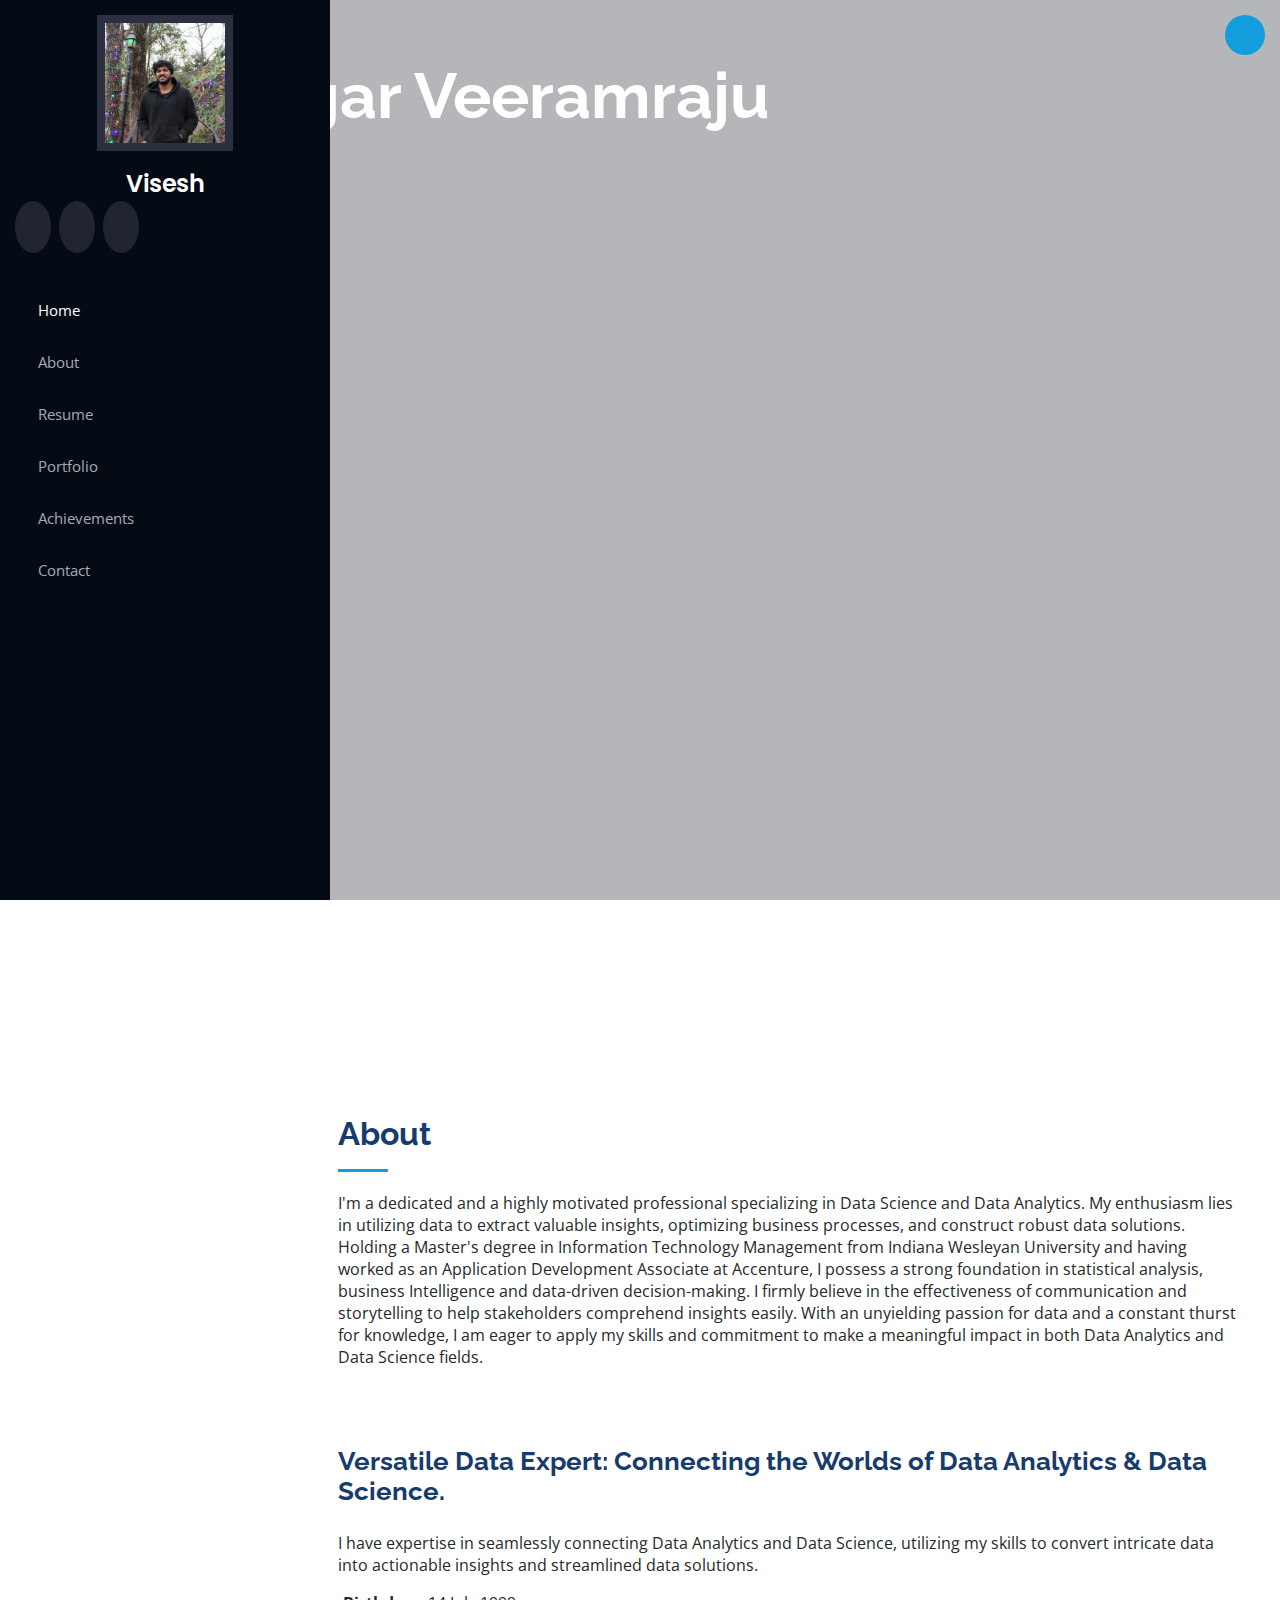
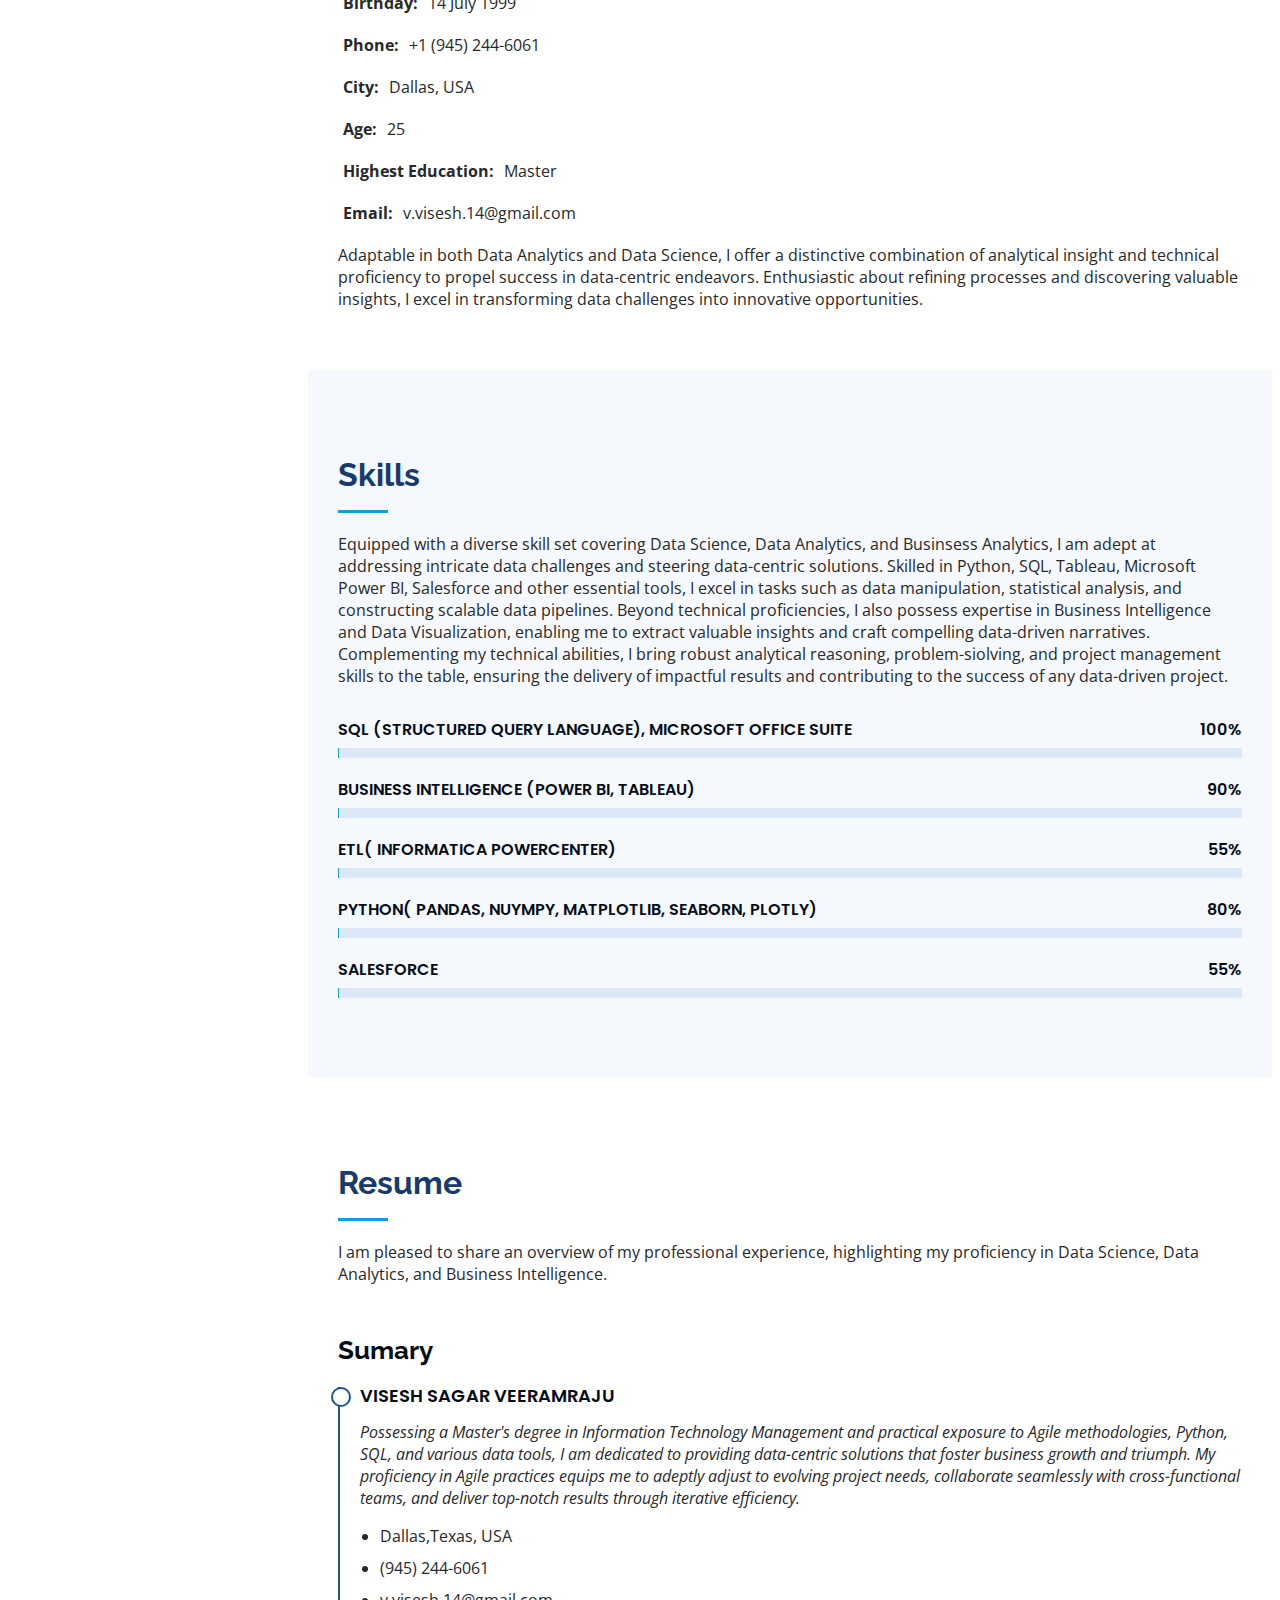
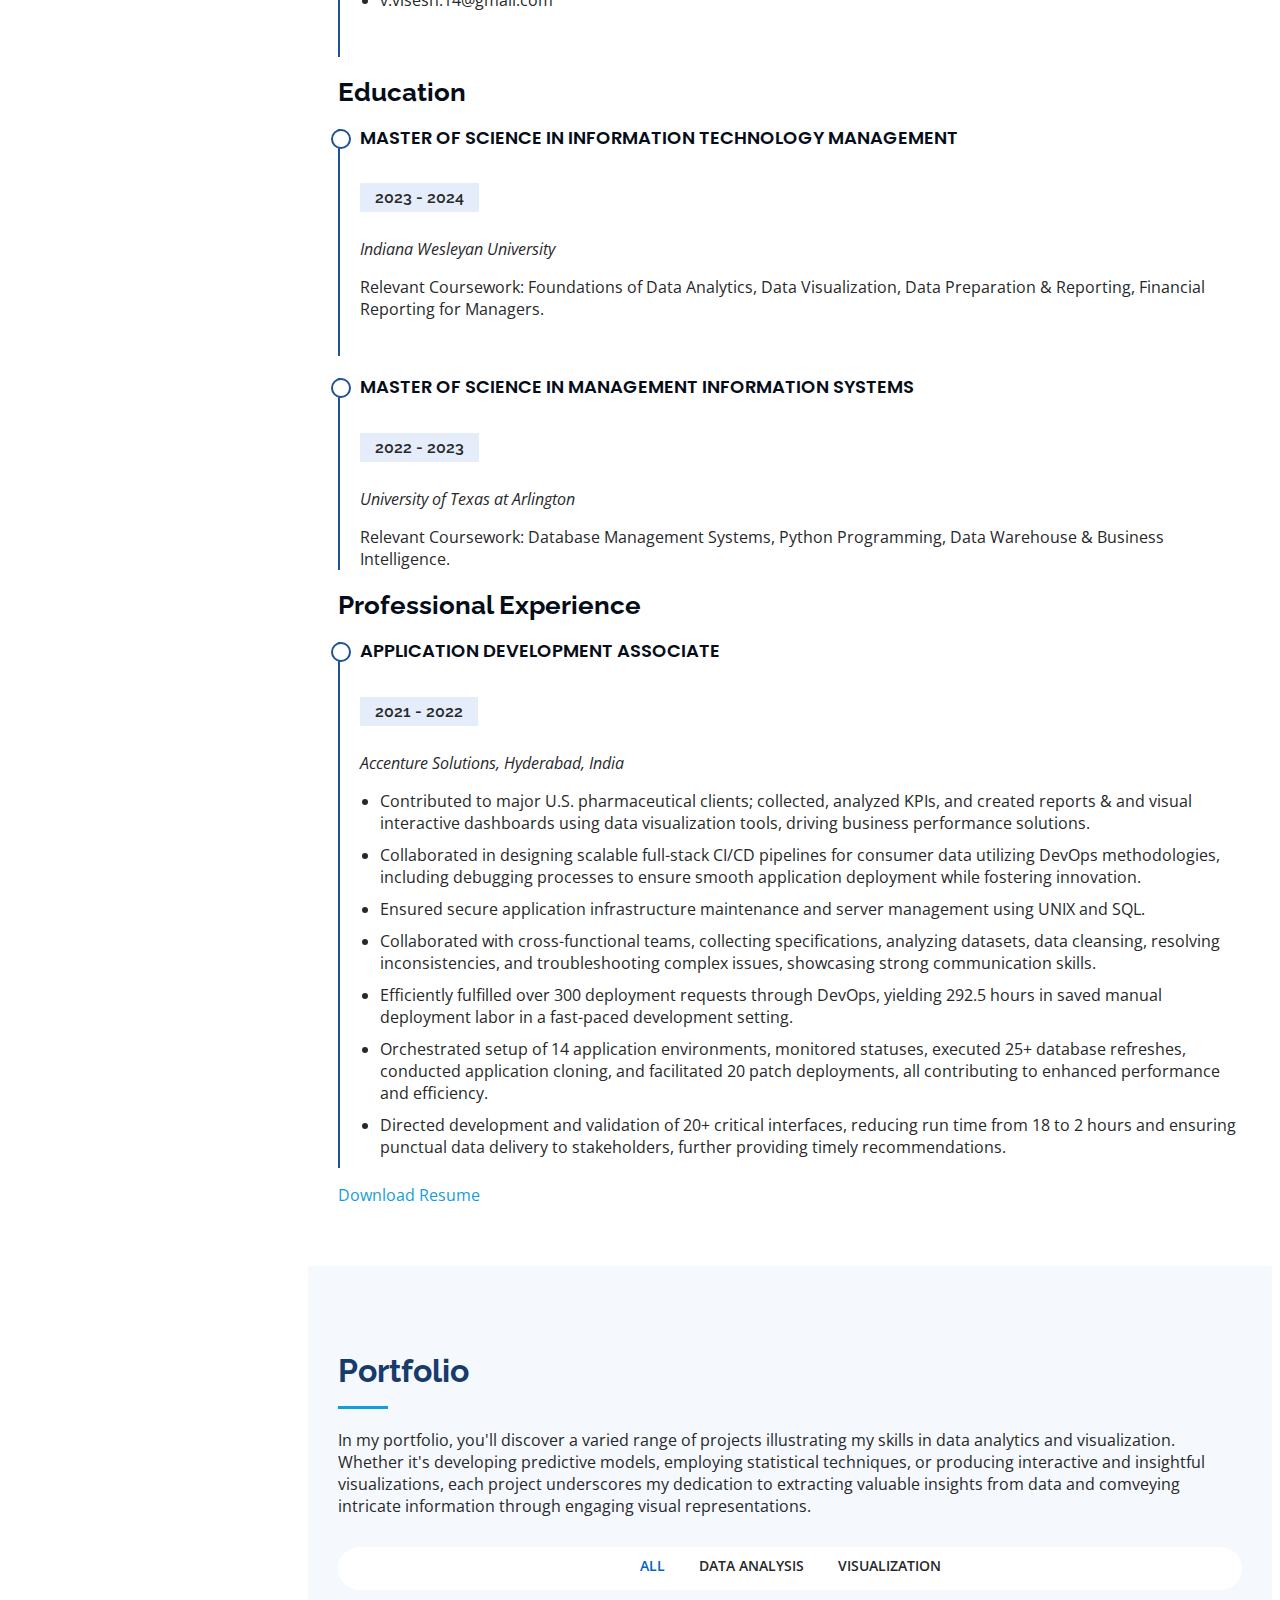
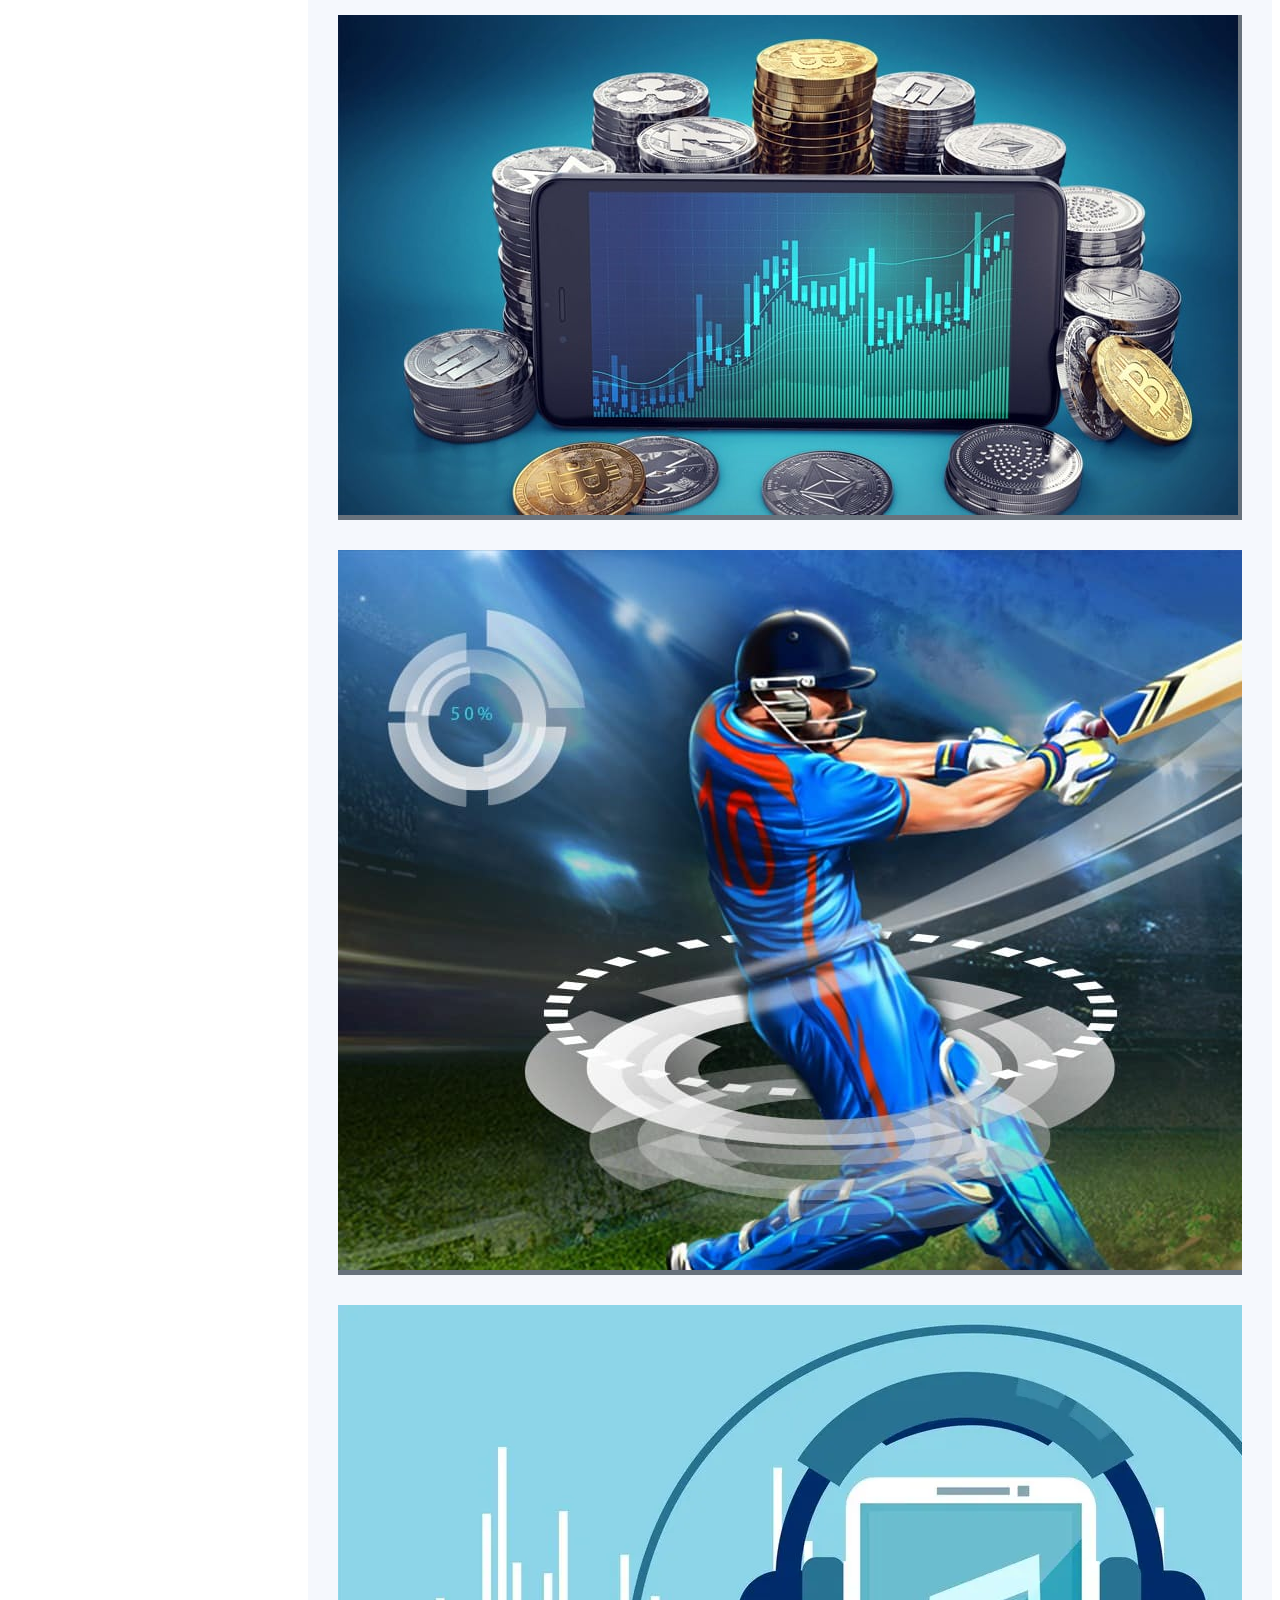
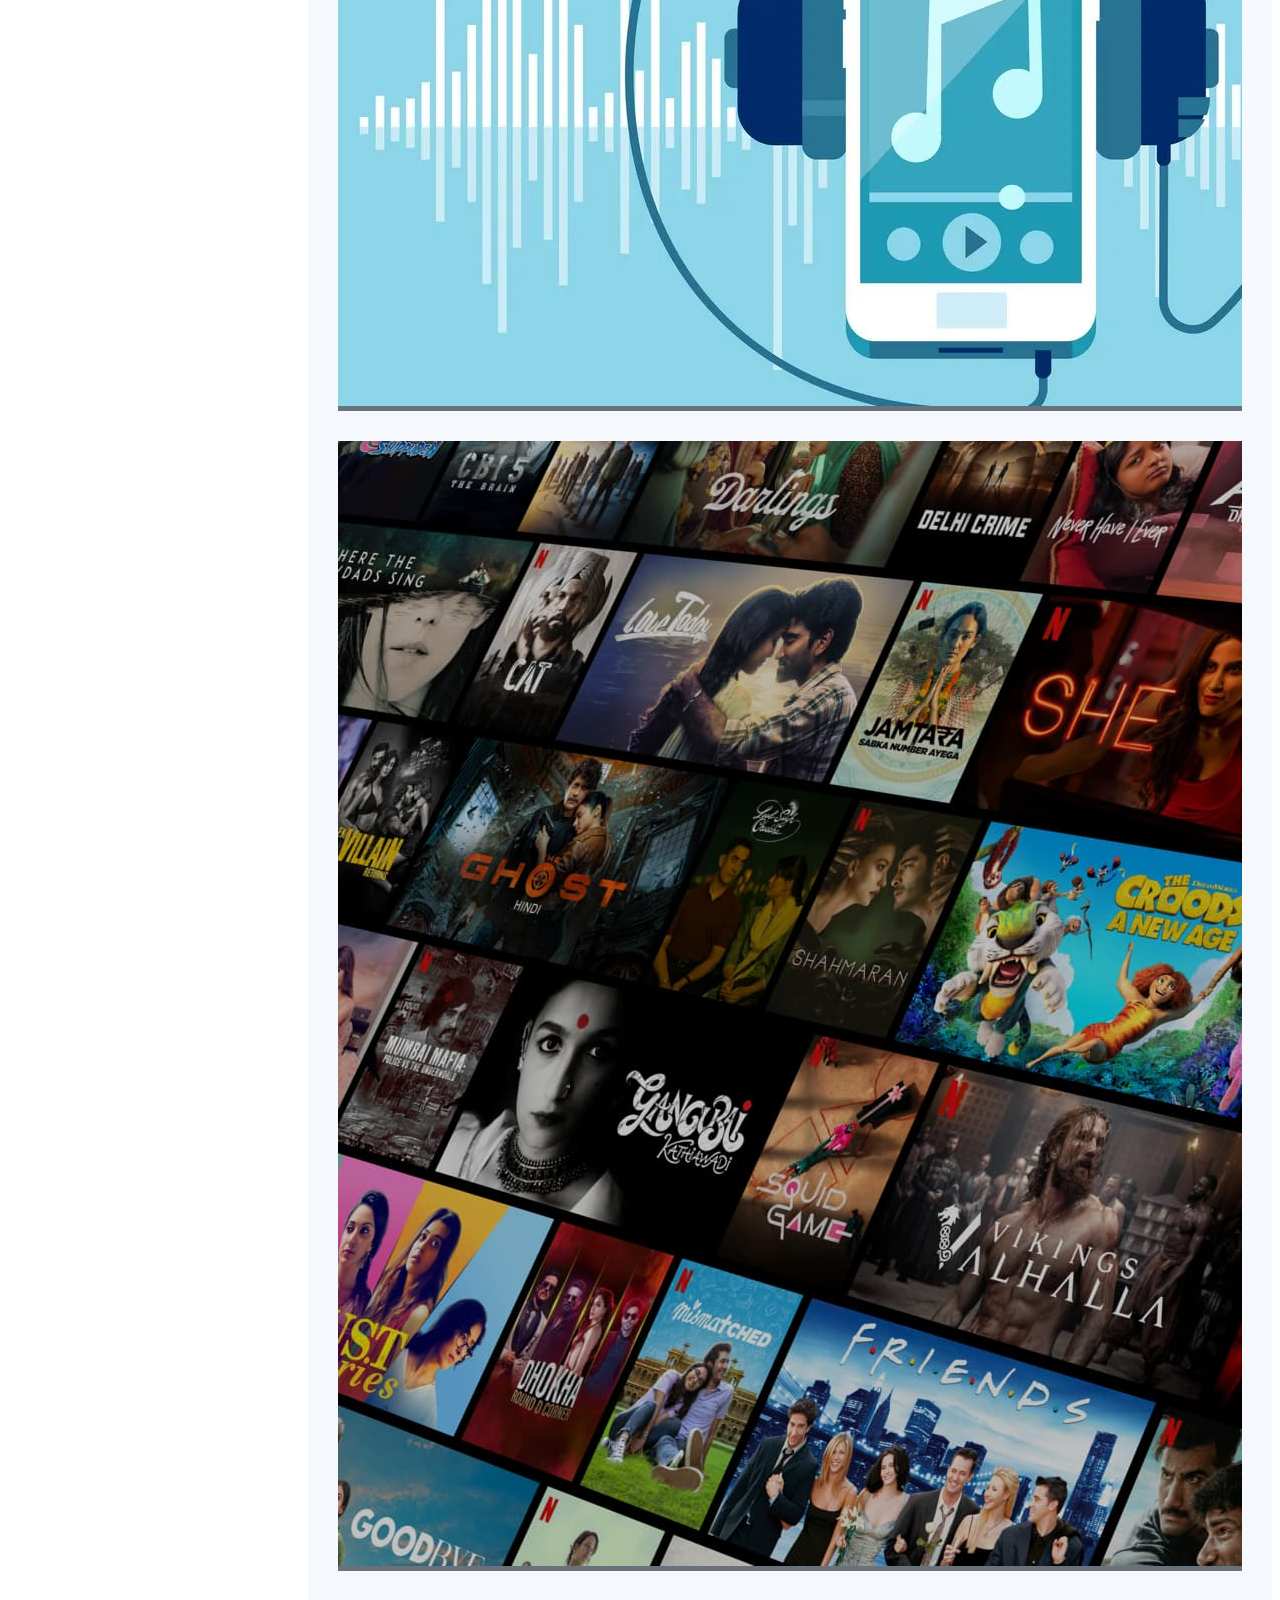
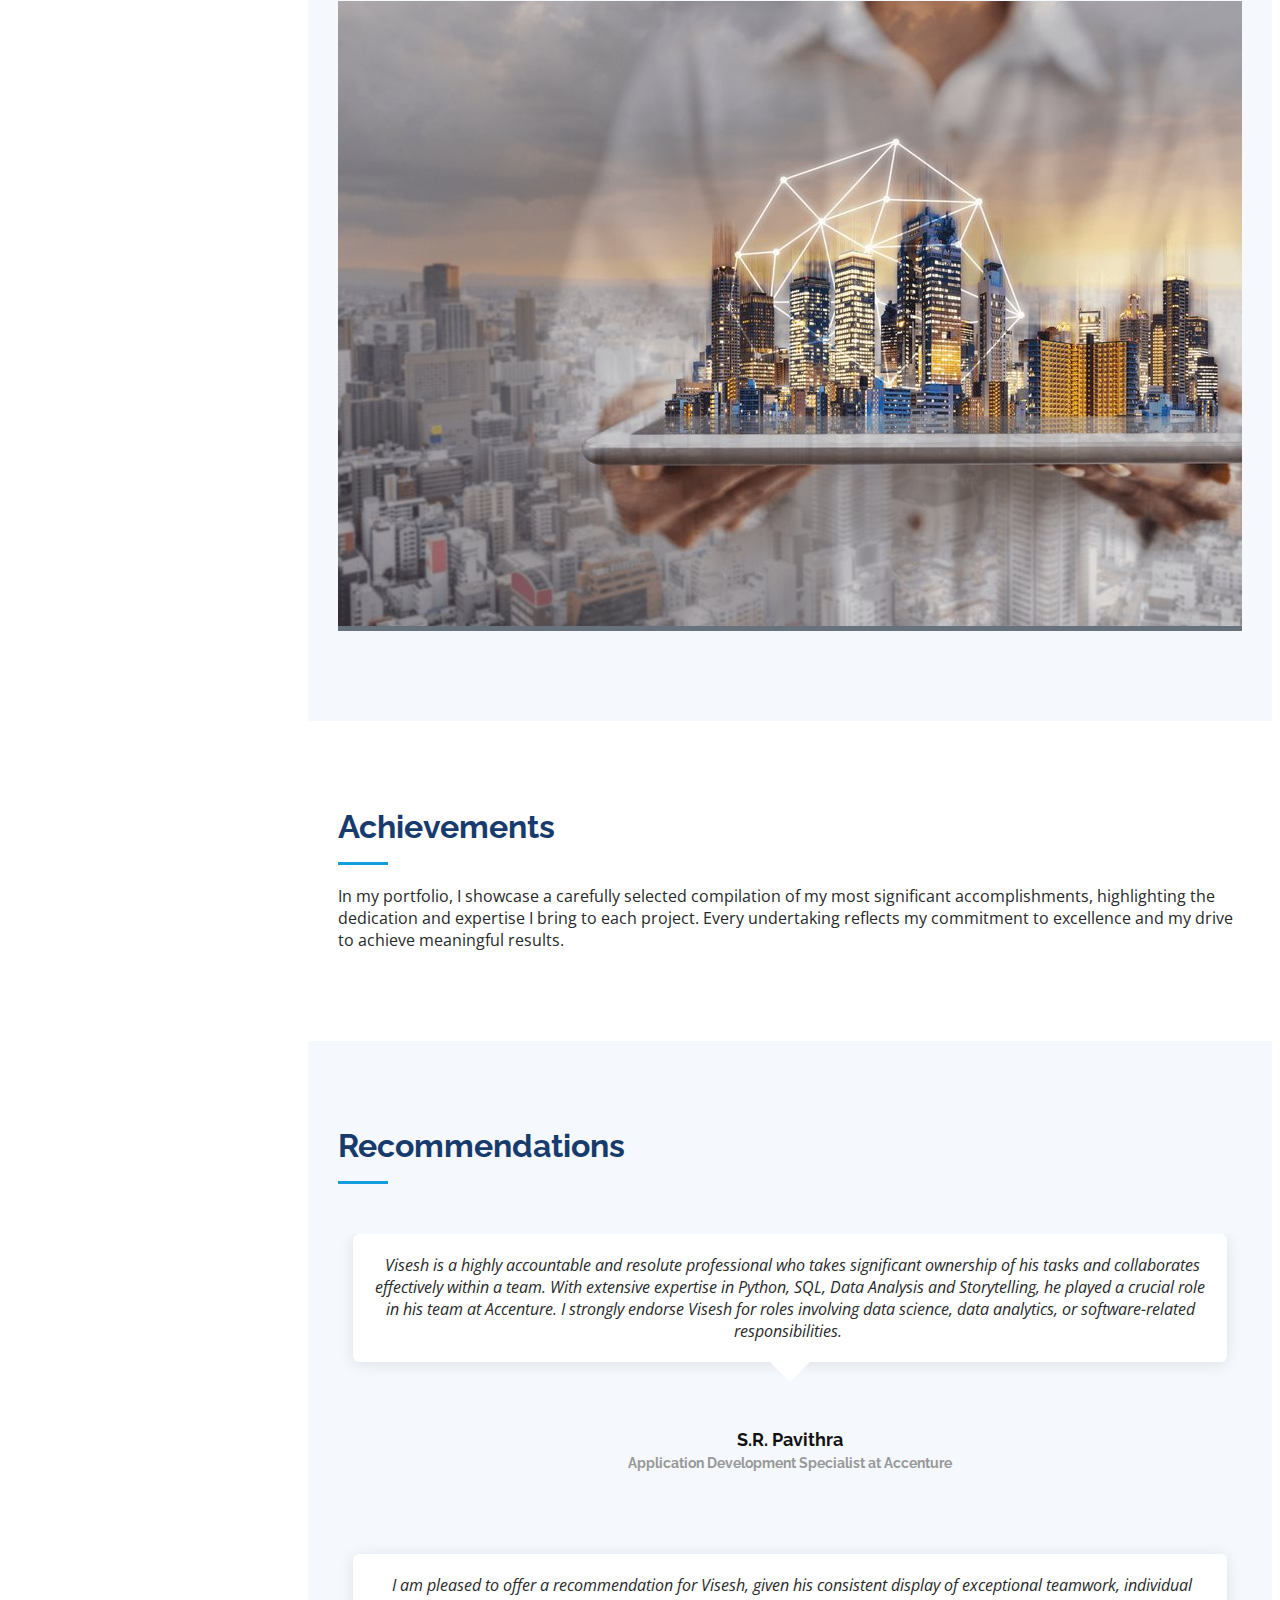
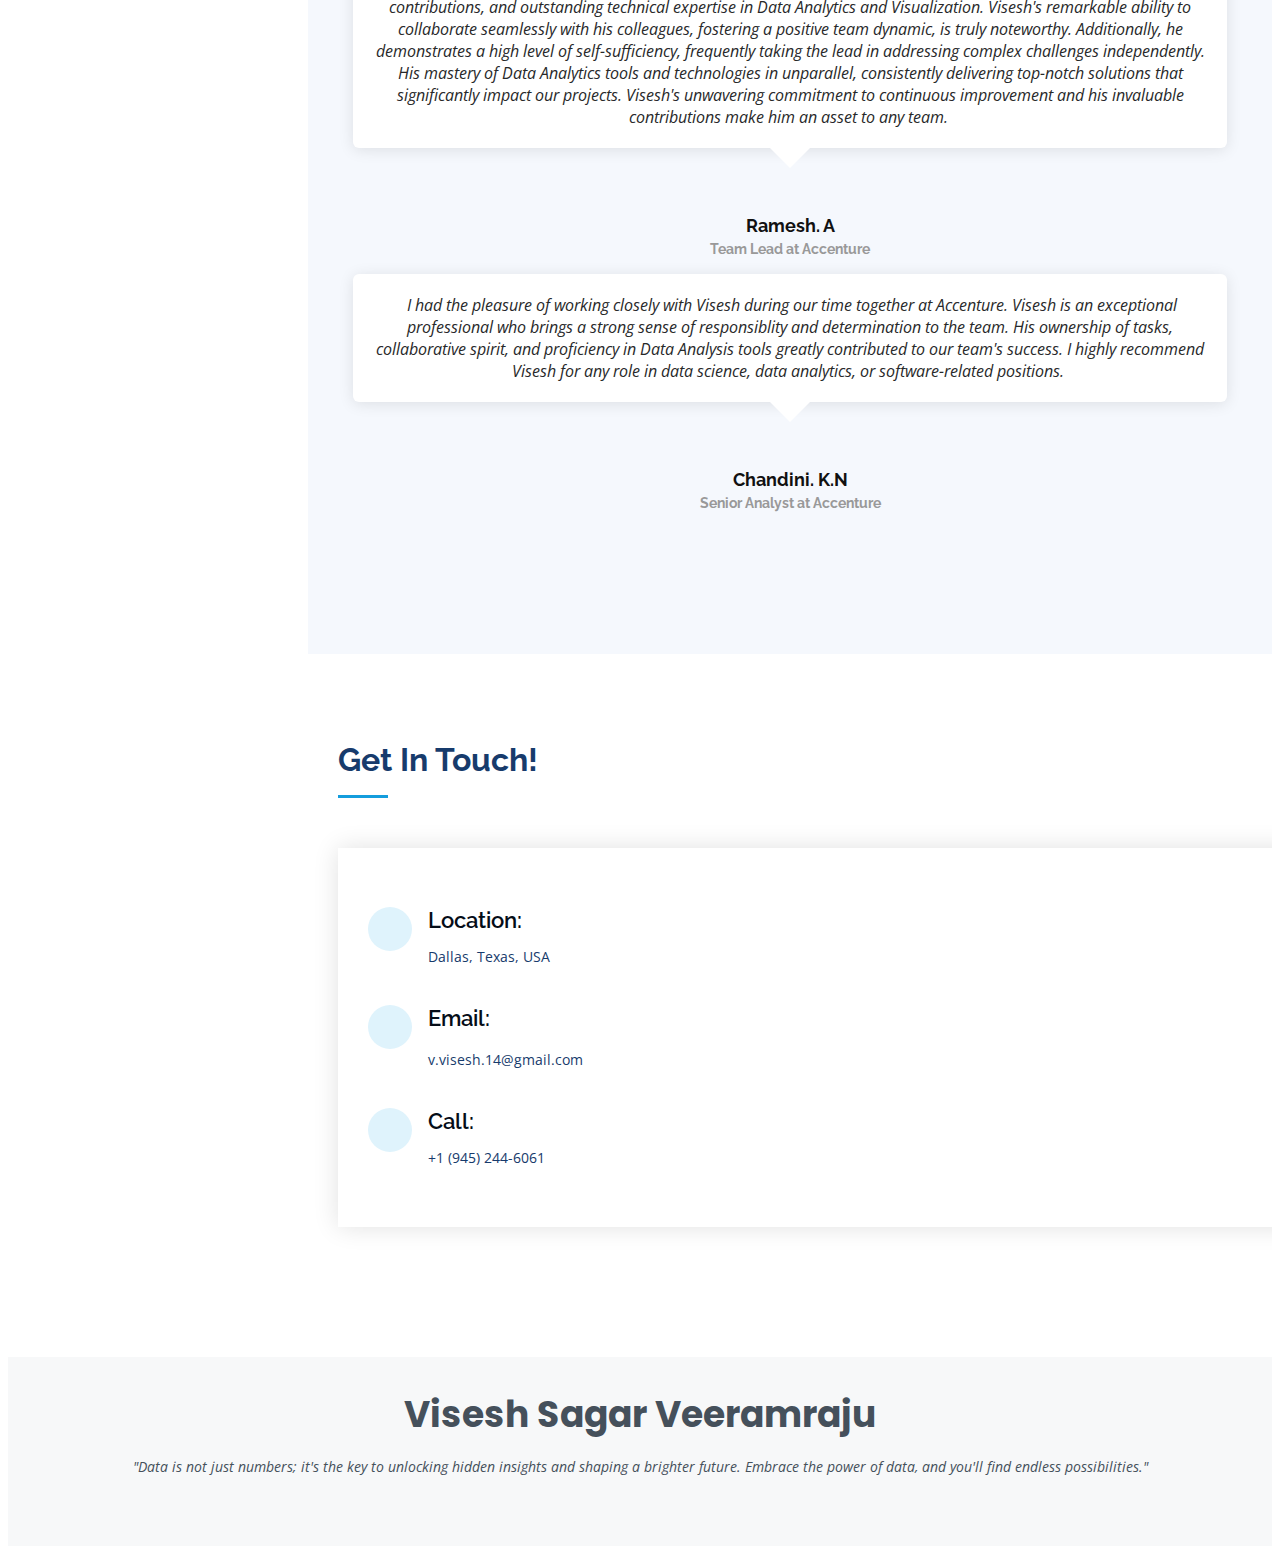
==== index.html @ 0913056d "Add files via upload" ====
<!DOCTYPE html>
<html lang="en">

<head>
  <meta charset="utf-8">
  <meta content="width=device-width, initial-scale=1.0" name="viewport">

  <title>Visesh's Portfolio</title>
  <meta content="" name="description">
  <meta content="" name="keywords">

  <!-- Favicons -->
  <link href="assets/img/favicon.png" rel="icon">
  <link href="assets/img/apple-touch-icon.png" rel="apple-touch-icon">

  <!-- Google Fonts -->
  <link href="https://fonts.googleapis.com/css?family=Open+Sans:300,300i,400,400i,600,600i,700,700i|Raleway:300,300i,400,400i,500,500i,600,600i,700,700i|Poppins:300,300i,400,400i,500,500i,600,600i,700,700i" rel="stylesheet">

  <!-- Vendor CSS Files -->
  <link href="assets/vendor/aos/aos.css" rel="stylesheet">
  <link href="assets/vendor/bootstrap/css/bootstrap.min.css" rel="stylesheet">
  <link href="assets/vendor/bootstrap-icons/bootstrap-icons.css" rel="stylesheet">
  <link href="assets/vendor/boxicons/css/boxicons.min.css" rel="stylesheet">
  <link href="assets/vendor/glightbox/css/glightbox.min.css" rel="stylesheet">
  <link href="assets/vendor/swiper/swiper-bundle.min.css" rel="stylesheet">

  <!-- Template Main CSS File -->
  <link href="assets/css/style.css" rel="stylesheet">

  <!-- =======================================================
  * Template Name: iPortfolio
  * Updated: Jan 09 2024 with Bootstrap v5.3.2
  * Template URL: https://bootstrapmade.com/iportfolio-bootstrap-portfolio-websites-template/
  * Author: BootstrapMade.com
  * License: https://bootstrapmade.com/license/
  ======================================================== -->
</head>

<body>

  <!-- ======= Mobile nav toggle button ======= -->
  <i class="bi bi-list mobile-nav-toggle d-xl-none"></i>

  <!-- ======= Header ======= -->
  <header id="header">
    <div class="d-flex flex-column">

      <div class="profile">
        <img src="assets\img\image-600x600.jpg" alt="" class="img-fluid rounded-circle">
        <h1 class="text-light"><a href="index.html">Visesh</a></h1>
        <div class="social-links mt-3 text-center">
          <a href="https://www.linkedin.com/in/viseshsagar/" class="linkedin"><i class="bx bxl-linkedin"></i></a>
          <a href="https://github.com/ViseshSagar" class="github"><i class="bx bxl-github"></i></a>
          <a href="v.visesh.14@gmail.com" class="gmail"><i class="bx bxl-gmail"></i></a>
        </div>
      </div>

      <nav id="navbar" class="nav-menu navbar">
        <ul>
          <li><a href="#hero" class="nav-link scrollto active"><i class="bx bx-home"></i> <span>Home</span></a></li>
          <li><a href="#about" class="nav-link scrollto"><i class="bx bx-user"></i> <span>About</span></a></li>
          <li><a href="#resume" class="nav-link scrollto"><i class="bx bx-file-blank"></i> <span>Resume</span></a></li>
          <li><a href="#portfolio" class="nav-link scrollto"><i class="bx bx-book-content"></i> <span>Portfolio</span></a></li>
          <li><a href="#services" class="nav-link scrollto"><i class="bx bx-server"></i> <span>Achievements</span></a></li>
          <li><a href="#contact" class="nav-link scrollto"><i class="bx bx-envelope"></i> <span>Contact</span></a></li>
        </ul>
      </nav><!-- .nav-menu -->
    </div>
  </header><!-- End Header -->

  <!-- ======= Hero Section ======= -->
  <section id="hero" class="d-flex flex-column justify-content-center align-items-center">
    <div class="hero-container" data-aos="fade-in">
      <h1>Visesh Sagar Veeramraju</h1>
      <p>I'm a <span class="typed" data-typed-items="Data Scientist, Data Analyst, BI Analyst"></span></p>
    </div>
  </section><!-- End Hero -->

  <main id="main">

    <!-- ======= About Section ======= -->
    <section id="about" class="about">
      <div class="container">

        <div class="section-title">
          <h2>About</h2>
          <p>
            I'm a dedicated and a highly motivated professional specializing in Data Science and Data Analytics. My enthusiasm lies in utilizing data to extract valuable insights,
            optimizing business processes, and construct robust data solutions. Holding a Master's degree in Information Technology Management from Indiana Wesleyan University and
            having worked as an Application Development Associate at Accenture, I possess a strong foundation in statistical analysis, business Intelligence and data-driven 
            decision-making. I firmly believe in the effectiveness of communication and storytelling to help stakeholders comprehend insights easily. With an unyielding passion
            for data and a constant thurst for knowledge, I am eager to apply my skills and commitment to make a meaningful impact in both Data Analytics and Data Science fields.
          </p>
        </div>

        <div class="row">
          <div class="col-lg-4" data-aos="fade-right">
            <img src="assets\img\IMG_0612.jpg" class="img-fluid" alt="">
          </div>
          <div class="col-lg-8 pt-4 pt-lg-0 content" data-aos="fade-left">
            <h3>Versatile Data Expert: Connecting the Worlds of Data Analytics &amp; Data Science.</h3>
            <p class="fst-italic">
              I have expertise in seamlessly connecting Data Analytics and Data Science, utilizing my skills to convert intricate data into actionable insights and
              streamlined data solutions.
            </p>
            <div class="row">
              <div class="col-lg-6">
                <ul>
                  <li><i class="bi bi-chevron-right"></i> <strong>Birthday:</strong> <span>14 July 1999</span></li>
                  <li><i class="bi bi-chevron-right"></i> <strong>Phone:</strong> <span>+1 (945) 244-6061</span></li>
                  <li><i class="bi bi-chevron-right"></i> <strong>City:</strong> <span>Dallas, USA</span></li>
                </ul>
              </div>
              <div class="col-lg-6">
                <ul>
                  <li><i class="bi bi-chevron-right"></i> <strong>Age:</strong> <span>25</span></li>
                  <li><i class="bi bi-chevron-right"></i> <strong>Highest Education:</strong> <span>Master</span></li>
                  <li><i class="bi bi-chevron-right"></i> <strong>Email:</strong> <span>v.visesh.14@gmail.com</span></li>
                </ul>
              </div>
            </div>
            <p>
              Adaptable in both Data Analytics and Data Science, I offer a distinctive combination of analytical insight and technical proficiency to propel success in
              data-centric endeavors. Enthusiastic about refining processes and discovering valuable insights, I excel in transforming data challenges into innovative opportunities.
            </p>
          </div>
        </div>

      </div>
    </section><!-- End About Section -->

    <!-- ======= Skills Section ======= -->
    <section id="skills" class="skills section-bg">
      <div class="container">

        <div class="section-title">
          <h2>Skills</h2>
          <p>
            Equipped with a diverse skill set covering Data Science, Data Analytics, and Businsess Analytics, I am adept at addressing intricate data challenges and steering
            data-centric solutions. Skilled in Python, SQL, Tableau, Microsoft Power BI, Salesforce and other essential tools, I excel in tasks such as data manipulation,
            statistical analysis, and constructing scalable data pipelines. Beyond technical proficiencies, I also possess expertise in Business Intelligence and Data
            Visualization, enabling me to extract valuable insights and craft compelling data-driven narratives. Complementing my technical abilities, I bring robust analytical
            reasoning, problem-siolving, and project management skills to the table, ensuring the delivery of impactful results and contributing to the success of any data-driven project.
          </p>
        </div>

        <div class="row skills-content">

          <div class="col-lg-6" data-aos="fade-up">

            <div class="progress">
              <span class="skill">SQL (Structured Query Language), Microsoft Office Suite <i class="val">100%</i></span>
              <div class="progress-bar-wrap">
                <div class="progress-bar" role="progressbar" aria-valuenow="100" aria-valuemin="0" aria-valuemax="100"></div>
              </div>
            </div>

            <div class="progress">
              <span class="skill">Business Intelligence (Power BI, Tableau) <i class="val">90%</i></span>
              <div class="progress-bar-wrap">
                <div class="progress-bar" role="progressbar" aria-valuenow="90" aria-valuemin="0" aria-valuemax="100"></div>
              </div>
            </div>

            <div class="progress">
              <span class="skill">ETL( Informatica PowerCenter) <i class="val">55%</i></span>
              <div class="progress-bar-wrap">
                <div class="progress-bar" role="progressbar" aria-valuenow="75" aria-valuemin="0" aria-valuemax="100"></div>
              </div>
            </div>

          </div>

          <div class="col-lg-6" data-aos="fade-up" data-aos-delay="100">

            <div class="progress">
              <span class="skill">Python( Pandas, NuymPy, Matplotlib, Seaborn, Plotly) <i class="val">80%</i></span>
              <div class="progress-bar-wrap">
                <div class="progress-bar" role="progressbar" aria-valuenow="80" aria-valuemin="0" aria-valuemax="100"></div>
              </div>
            </div>

            <div class="progress">
              <span class="skill">Salesforce <i class="val">55%</i></span>
              <div class="progress-bar-wrap">
                <div class="progress-bar" role="progressbar" aria-valuenow="55" aria-valuemin="0" aria-valuemax="100"></div>
              </div>
            </div>

          </div>

        </div>

      </div>
    </section><!-- End Skills Section -->

    <!-- ======= Resume Section ======= -->
    <section id="resume" class="resume">
      <div class="container">

        <div class="section-title">
          <h2>Resume</h2>
          <p>I am pleased to share an overview of my professional experience, highlighting my proficiency in Data Science, Data Analytics, and Business Intelligence.</p>
        </div>

        <div class="row">
          <div class="col-lg-6" data-aos="fade-up">
            <h3 class="resume-title">Sumary</h3>
            <div class="resume-item pb-0">
              <h4>Visesh Sagar Veeramraju</h4>
              <p><em>
                Possessing a Master's degree in Information Technology Management and practical exposure to Agile methodologies, Python, SQL, and various data tools, I am
                dedicated to providing data-centric solutions that foster business growth and triumph. My proficiency in Agile practices equips me to adeptly adjust to
                evolving project needs, collaborate seamlessly with cross-functional teams, and deliver top-notch results through iterative efficiency.
              </em></p>
              <ul>
                <li>Dallas,Texas, USA</li>
                <li>(945) 244-6061</li>
                <li>v.visesh.14@gmail.com</li>
              </ul>
            </div>

            <h3 class="resume-title">Education</h3>
            <div class="resume-item">
              <h4>Master of Science in Information Technology Management</h4>
              <h5>2023 - 2024</h5>
              <p><em>Indiana Wesleyan University</em></p>
              <p>
                  Relevant Coursework: Foundations of Data Analytics, Data Visualization, Data Preparation &amp; Reporting, Financial Reporting for Managers.
              </p>
            </div>
            <div class="resume-item">
              <h4>Master of Science in Management Information Systems</h4>
              <h5>2022 - 2023</h5>
              <p><em>University of Texas at Arlington</em></p>
              <p>
                  Relevant Coursework: Database Management Systems, Python Programming, Data Warehouse &amp; Business Intelligence.
              </p>
            </div>
          </div>
          <div class="col-lg-6" data-aos="fade-up" data-aos-delay="100">
            <h3 class="resume-title">Professional Experience</h3>
            <div class="resume-item">
              <h4>Application Development Associate</h4>
              <h5>2021 - 2022</h5>
              <p><em>Accenture Solutions, Hyderabad, India</em></p>
              <ul>
                <li>Contributed to major U.S. pharmaceutical clients; collected, analyzed KPIs, and created reports & and visual interactive dashboards using 
                    data visualization tools, driving business performance solutions.</li>
                <li>Collaborated in designing scalable full-stack CI/CD pipelines for consumer data utilizing DevOps 
                    methodologies, including debugging processes to ensure smooth application deployment while fostering innovation.</li>
                <li>Ensured secure application infrastructure maintenance and server management using UNIX and SQL.</li>
                <li>Collaborated with cross-functional teams, collecting specifications, analyzing datasets, data cleansing, resolving inconsistencies, 
                    and troubleshooting complex issues, showcasing strong communication skills.</li>
                <li>
                    Efficiently fulfilled over 300 deployment requests through DevOps, yielding 292.5 hours in saved manual deployment labor in a fast-paced development setting.
                </li>
                <li> 
                    Orchestrated setup of 14 application environments, monitored statuses, executed 25+ database refreshes, conducted application cloning, and 
                    facilitated 20 patch deployments, all contributing to enhanced performance and efficiency.
                </li>
                <li>
                    Directed development and validation of 20+ critical interfaces, reducing run time from 18 to 2 hours and ensuring punctual data delivery 
                    to stakeholders, further providing timely recommendations.
                </li>
              </ul>
            </div>
          </div>
          <div className="header__buttons">
            <a href="ViseshSagar_Veeramraju.pdf" className="btn btn-outline" download>Download Resume
            </a>
          </div>
        </div>

      </div>
    </section><!-- End Resume Section -->

    <!-- ======= Portfolio Section ======= -->
    <section id="portfolio" class="portfolio section-bg">
      <div class="container">

        <div class="section-title">
          <h2>Portfolio</h2>
          <p>
            In my portfolio, you'll discover a varied range of projects illustrating my skills in data analytics and visualization. Whether it's developing
            predictive models, employing statistical techniques, or producing interactive and insightful visualizations, each project underscores my dedication to
            extracting valuable insights from data and comveying intricate information through engaging visual representations.
          </p>
        </div>

        <div class="row" data-aos="fade-up">
          <div class="col-lg-12 d-flex justify-content-center">
            <ul id="portfolio-flters">
              <li data-filter="*" class="filter-active">All</li>
              <li data-filter=".filter-app">Data Analysis</li>
              <li data-filter=".filter-card">Visualization</li>
            </ul>
          </div>
        </div>

        <div class="row portfolio-container" data-aos="fade-up" data-aos-delay="100">

          <div class="col-lg-4 col-md-6 portfolio-item filter-card">
            <div class="portfolio-wrap">
              <img src="assets\img\portfolio\Cryptocurrencies-Really-A-Profitable-Investment.jpg" class="img-fluid" alt="">
              <div class="portfolio-info">
                  <h4>Cryptocurrency Market Analysis</h4>
                  <p>DASHBOARD</p>
                <div class="portfolio-links">
                  <!--<a href="assets/img/portfolio/portfolio-1.jpg" data-gallery="portfolioGallery" class="portfolio-lightbox" title="App 1"><i class="bx bx-plus"></i></a>
                  <a href="portfolio-details.html" title="More Details"><i class="bx bx-link"></i></a>-->
                  <a href="portfolio-details_cryp.html" class="portfolio-details-lightbox" data-glightbox="type: external" title="Cryptocurrency Market Analysis"><i class="bx bx-plus"></i></a>
                </div>
              </div>
            </div>
          </div>

          <div class="col-lg-4 col-md-6 portfolio-item filter-app">
            <div class="portfolio-wrap">
              <img src="assets\img\portfolio\MAS-Cricket-Analytics.jpg" class="img-fluid" alt="">
              <div class="portfolio-info">
                  <h4>Sports Analysis</h4>
                  <p>END-TO-END DATA ANALYSIS</p>
                <div class="portfolio-links">
                  <!--<a href="assets/img/portfolio/portfolio-1.jpg" data-gallery="portfolioGallery" class="portfolio-lightbox" title="App 1"><i class="bx bx-plus"></i></a>
                  <a href="portfolio-details.html" title="More Details"><i class="bx bx-link"></i></a>-->
                  <a href="portfolio-details_cricket.html" class="portfolio-details-lightbox" data-glightbox="type: external" title="Sports Data Analysis"><i class="bx bx-plus"></i></a>
                </div>
              </div>
            </div>
          </div>

          <div class="col-lg-4 col-md-6 portfolio-item filter-app">
            <div class="portfolio-wrap">
              <img src="assets\img\portfolio\music-and-streaming-services.webp" class="img-fluid" alt="">
              <div class="portfolio-info">
                  <h4>Music Analysis</h4>
                  <p>DATA ANALYSIS</p>
                <div class="portfolio-links">
                  <!--<a href="assets/img/portfolio/portfolio-1.jpg" data-gallery="portfolioGallery" class="portfolio-lightbox" title="App 1"><i class="bx bx-plus"></i></a>
                  <a href="portfolio-details.html" title="More Details"><i class="bx bx-link"></i></a>-->
                  <a href="portfolio-details_music.html" class="portfolio-details-lightbox" data-glightbox="type: external" title="Music Data Analysis"><i class="bx bx-plus"></i></a>
                </div>
              </div>
            </div>
          </div>

          <div class="col-lg-4 col-md-6 portfolio-item filter-card">
            <div class="portfolio-wrap">
              <img src="assets\img\portfolio\netflix image.jpg" class="img-fluid" alt="">
              <div class="portfolio-info">
                  <h4>Netflix Data Analysis</h4>
                  <p>DATA VISUALIZATION</p>
                <div class="portfolio-links">
                  <!--<a href="assets/img/portfolio/portfolio-1.jpg" data-gallery="portfolioGallery" class="portfolio-lightbox" title="App 1"><i class="bx bx-plus"></i></a>
                  <a href="portfolio-details.html" title="More Details"><i class="bx bx-link"></i></a>-->
                  <a href="portfolio-details_netflix.html" class="portfolio-details-lightbox" data-glightbox="type: external" title="Netflix Data Analysis"><i class="bx bx-plus"></i></a>
                </div>
              </div>
            </div>
          </div>

          <div class="col-lg-4 col-md-6 portfolio-item filter-card">
            <div class="portfolio-wrap">
              <img src="assets\img\portfolio\Real_Estate_Data_Anal.2e16d0ba.fill-1200x625.format-jpeg.jpg" class="img-fluid" alt="">
              <div class="portfolio-info">
                  <h4>Data-Driven Real Estate Analysis</h4>
                  <p>DATA ANALYSIS</p>
                <div class="portfolio-links">
                  <!--<a href="assets/img/portfolio/portfolio-1.jpg" data-gallery="portfolioGallery" class="portfolio-lightbox" title="App 1"><i class="bx bx-plus"></i></a>
                  <a href="portfolio-details.html" title="More Details"><i class="bx bx-link"></i></a>-->
                  <a href="portfolio-details_realestate.html" class="portfolio-details-lightbox" data-glightbox="type: external" title="Real Estate Predictive Analysis"><i class="bx bx-plus"></i></a>
                </div>
              </div>
            </div>
          </div>

          <!-- <div class="col-lg-4 col-md-6 portfolio-item filter-app">
            <div class="portfolio-wrap">
              <img src="assets/img/portfolio/portfolio-6.jpg" class="img-fluid" alt="">
              <div class="portfolio-links">
                <a href="assets/img/portfolio/portfolio-6.jpg" data-gallery="portfolioGallery" class="portfolio-lightbox" title="App 3"><i class="bx bx-plus"></i></a>
                <a href="portfolio-details.html" title="More Details"><i class="bx bx-link"></i></a>
              </div>
            </div>
          </div>

          <div class="col-lg-4 col-md-6 portfolio-item filter-card">
            <div class="portfolio-wrap">
              <img src="assets/img/portfolio/portfolio-7.jpg" class="img-fluid" alt="">
              <div class="portfolio-links">
                <a href="assets/img/portfolio/portfolio-7.jpg" data-gallery="portfolioGallery" class="portfolio-lightbox" title="Card 1"><i class="bx bx-plus"></i></a>
                <a href="portfolio-details.html" title="More Details"><i class="bx bx-link"></i></a>
              </div>
            </div>
          </div>

          <div class="col-lg-4 col-md-6 portfolio-item filter-card">
            <div class="portfolio-wrap">
              <img src="assets/img/portfolio/portfolio-8.jpg" class="img-fluid" alt="">
              <div class="portfolio-links">
                <a href="assets/img/portfolio/portfolio-8.jpg" data-gallery="portfolioGallery" class="portfolio-lightbox" title="Card 3"><i class="bx bx-plus"></i></a>
                <a href="portfolio-details.html" title="More Details"><i class="bx bx-link"></i></a>
              </div>
            </div>
          </div>

          <div class="col-lg-4 col-md-6 portfolio-item filter-web">
            <div class="portfolio-wrap">
              <img src="assets/img/portfolio/portfolio-9.jpg" class="img-fluid" alt="">
              <div class="portfolio-links">
                <a href="assets/img/portfolio/portfolio-9.jpg" data-gallery="portfolioGallery" class="portfolio-lightbox" title="Web 3"><i class="bx bx-plus"></i></a>
                <a href="portfolio-details.html" title="More Details"><i class="bx bx-link"></i></a>
              </div>
            </div>
          </div>

        </div>

      </div> -->
    </section><!-- End Portfolio Section -->

    <!-- ======= Services Section ======= -->
    <section id="services" class="services">
      <div class="container">

        <div class="section-title">
          <h2>Achievements</h2>
          <p>
            In my portfolio, I showcase a carefully selected compilation of my most significant accomplishments, highlighting the dedication and expertise I bring to each project.
            Every undertaking reflects my commitment to excellence and my drive to achieve meaningful results.
          </p>
        </div>

      </div>
    </section><!-- End Services Section -->

    <!-- ======= Testimonials Section ======= -->
    <section id="testimonials" class="testimonials section-bg">
      <div class="container">

        <div class="section-title">
          <h2>Recommendations</h2>
          <!--<p>Magnam dolores commodi suscipit. Necessitatibus eius consequatur ex aliquid fuga eum quidem. Sit sint consectetur velit. 
            Quisquam quos quisquam cupiditate. Et nemo qui impedit suscipit alias ea. Quia fugiat sit in iste officiis commodi quidem hic quas.</p> -->
        </div>

        <div class="testimonials-slider swiper" data-aos="fade-up" data-aos-delay="100">
          <div class="swiper-wrapper">

            <div class="swiper-slide">
              <div class="testimonial-item" data-aos="fade-up">
                <p>
                  <i class="bx bxs-quote-alt-left quote-icon-left"></i>
                    Visesh is a highly accountable and resolute professional who takes significant ownership of his tasks and collaborates effectively within a team.
                    With extensive expertise in Python, SQL, Data Analysis and Storytelling, he played a crucial role in his team at Accenture. I strongly endorse Visesh
                    for roles involving data science, data analytics, or software-related responsibilities.
                  <i class="bx bxs-quote-alt-right quote-icon-right"></i>
                </p>
                <img src="" class="testimonial-img" alt="">
                <h3>S.R. Pavithra</h3>
                <h4>Application Development Specialist at Accenture</h4>
              </div>
            </div><!-- End testimonial item -->

            <div class="swiper-slide">
              <div class="testimonial-item" data-aos="fade-up" data-aos-delay="100">
                <p>
                  <i class="bx bxs-quote-alt-left quote-icon-left"></i>
                    I am pleased to offer a recommendation for Visesh, given his consistent display of exceptional teamwork, individual contributions, and
                    outstanding technical expertise in Data Analytics and Visualization. Visesh's remarkable ability to collaborate seamlessly with his colleagues,
                    fostering a positive team dynamic, is truly noteworthy. Additionally, he demonstrates a high level of self-sufficiency, frequently taking the lead
                    in addressing complex challenges independently. His mastery of Data Analytics tools and technologies in unparallel, consistently delivering top-notch
                    solutions that significantly impact our projects. Visesh's unwavering commitment to continuous improvement and his invaluable contributions make him
                    an asset to any team.
                  <i class="bx bxs-quote-alt-right quote-icon-right"></i>
                </p>
                <img src="" class="testimonial-img" alt="">
                <h3>Ramesh. A</h3>
                <h4>Team Lead at Accenture</h4>
              </div>
            </div><!-- End testimonial item -->

             <div class="swiper-slide">
              <div class="testimonial-item" data-aos="fade-up" data-aos-delay="200">
                <p>
                  <i class="bx bxs-quote-alt-left quote-icon-left"></i>
                    I had the pleasure of working closely with Visesh during our time together at Accenture. Visesh is an exceptional professional who brings a strong
                    sense of responsiblity and determination to the team. His ownership of tasks, collaborative spirit, and proficiency in Data Analysis tools greatly
                    contributed to our team's success. I highly recommend Visesh for any role in data science, data analytics, or software-related positions.
                  <i class="bx bxs-quote-alt-right quote-icon-right"></i>
                </p>
                <img src="" class="testimonial-img" alt="">
                <h3>Chandini. K.N</h3>
                <h4>Senior Analyst at Accenture</h4>
              </div>
            </div> <!-- End testimonial item -->

            <!-- <div class="swiper-slide">
              <div class="testimonial-item" data-aos="fade-up" data-aos-delay="300">
                <p>
                  <i class="bx bxs-quote-alt-left quote-icon-left"></i>
                  Fugiat enim eram quae cillum dolore dolor amet nulla culpa multos export minim fugiat minim velit minim dolor enim duis veniam ipsum anim magna sunt elit fore quem dolore labore illum veniam.
                  <i class="bx bxs-quote-alt-right quote-icon-right"></i>
                </p>
                <img src="assets/img/testimonials/testimonials-4.jpg" class="testimonial-img" alt="">
                <h3>Matt Brandon</h3>
                <h4>Freelancer</h4>
              </div>
            </div> End testimonial item 

            <div class="swiper-slide">
              <div class="testimonial-item" data-aos="fade-up" data-aos-delay="400">
                <p>
                  <i class="bx bxs-quote-alt-left quote-icon-left"></i>
                  Quis quorum aliqua sint quem legam fore sunt eram irure aliqua veniam tempor noster veniam enim culpa labore duis sunt culpa nulla illum cillum fugiat legam esse veniam culpa fore nisi cillum quid.
                  <i class="bx bxs-quote-alt-right quote-icon-right"></i>
                </p>
                <img src="assets/img/testimonials/testimonials-5.jpg" class="testimonial-img" alt="">
                <h3>John Larson</h3>
                <h4>Entrepreneur</h4>
              </div>
            </div> End testimonial item 

          </div>
          <div class="swiper-pagination"></div>
        </div> -->

      </div>
    </section><!-- End Testimonials Section -->


    <!-- ======= Contact Section ======= -->
    <section id="contact" class="contact">
      <div class="container" data-aos="fade-up">

        <div class="section-title">
          <h2>Get In Touch!</h2>
        </div>

        <div class="row justify-content-center">

          <div class="col-lg-4">
            <div class="info">
              <div class="address">
                <i class="bi bi-geo-alt"></i>
                <h4>Location:</h4>
                <p>Dallas, Texas, USA</p>
              </div>

              <div class="email">
                <i class="bi bi-envelope"></i>
                <h4>Email:</h4>
                <p>v.visesh.14@gmail.com</p>
              </div>

              <div class="phone">
                <i class="bi bi-phone"></i>
                <h4>Call:</h4>
                <p>+1 (945) 244-6061</p>
              </div>

            </div>

          </div>

          

          <!-- <div class="col-lg-8 mt-5 mt-lg-0">

            <form action="forms/contact.php" method="post" role="form" class="php-email-form">
              <div class="row">
                <div class="col-md-6 form-group">
                  <input type="text" name="name" class="form-control" id="name" placeholder="Your Name" required>
                </div>
                <div class="col-md-6 form-group mt-3 mt-md-0">
                  <input type="email" class="form-control" name="email" id="email" placeholder="Your Email" required>
                </div>
              </div>
              <div class="form-group mt-3">
                <input type="text" class="form-control" name="subject" id="subject" placeholder="Subject" required>
              </div>
              <div class="form-group mt-3">
                <textarea class="form-control" name="message" rows="5" placeholder="Message" required></textarea>
              </div>
              <div class="my-3">
                <div class="loading">Loading</div>
                <div class="error-message"></div>
                <div class="sent-message">Your message has been sent. Thank you!</div>
              </div>
              <div class="text-center"><button type="submit">Send Message</button></div>
            </form>

          </div>

        </div>

      </div> -->
    </section><!-- End Contact Section -->

  </main><!-- End #main -->

  
<!-- ======= Footer ======= -->
<footer id="footer">
  <div class="container">
    <h3>Visesh Sagar Veeramraju</h3>
    <p>"Data is not just numbers; it's the key to unlocking hidden insights and shaping a brighter future. Embrace the power of data, and you'll find endless possibilities."</p>
    <!-- <div class="copyright">
      &copy; Copyright <strong><span>MyResume</span></strong>. All Rights Reserved
    </div> -->
    <!-- <div class="credits"> -->
      <!-- All the links in the footer should remain intact. -->
      <!-- You can delete the links only if you purchased the pro version. -->
      <!-- Licensing information: [license-url] -->
      <!-- Purchase the pro version with working PHP/AJAX contact form: https://bootstrapmade.com/free-html-bootstrap-template-my-resume/ -->
  
    </div>
  </div>
</footer><!-- End Footer -->

  <a href="#" class="back-to-top d-flex align-items-center justify-content-center"><i class="bi bi-arrow-up-short"></i></a>

  <!-- Vendor JS Files -->
  <script src="assets/vendor/purecounter/purecounter_vanilla.js"></script>
  <script src="assets/vendor/aos/aos.js"></script>
  <script src="assets/vendor/bootstrap/js/bootstrap.bundle.min.js"></script>
  <script src="assets/vendor/glightbox/js/glightbox.min.js"></script>
  <script src="assets/vendor/isotope-layout/isotope.pkgd.min.js"></script>
  <script src="assets/vendor/swiper/swiper-bundle.min.js"></script>
  <script src="assets/vendor/typed.js/typed.umd.js"></script>
  <script src="assets/vendor/waypoints/noframework.waypoints.js"></script>
  <script src="assets/vendor/php-email-form/validate.js"></script>

  <!-- Template Main JS File -->
  <script src="assets/js/main.js"></script>

</body>

</html>
---- assets/css/style.css ----
/**
* Template Name: iPortfolio
* Updated: Jan 09 2024 with Bootstrap v5.3.2
* Template URL: https://bootstrapmade.com/iportfolio-bootstrap-portfolio-websites-template/
* Author: BootstrapMade.com
* License: https://bootstrapmade.com/license/
*/

/*--------------------------------------------------------------
# General
--------------------------------------------------------------*/
body {
  font-family: "Open Sans", sans-serif;
  color: #272829;
}

a {
  color: #149ddd;
  text-decoration: none;
}

a:hover {
  color: #37b3ed;
  text-decoration: none;
}

h1,
h2,
h3,
h4,
h5,
h6 {
  font-family: "Raleway", sans-serif;
}

/*--------------------------------------------------------------
# Back to top button
--------------------------------------------------------------*/
.back-to-top {
  position: fixed;
  visibility: hidden;
  opacity: 0;
  right: 15px;
  bottom: 15px;
  z-index: 996;
  background: #149ddd;
  width: 40px;
  height: 40px;
  border-radius: 50px;
  transition: all 0.4s;
}

.back-to-top i {
  font-size: 28px;
  color: #fff;
  line-height: 0;
}

.back-to-top:hover {
  background: #2eafec;
  color: #fff;
}

.back-to-top.active {
  visibility: visible;
  opacity: 1;
}

/*--------------------------------------------------------------
# Header
--------------------------------------------------------------*/
#header {
  position: fixed;
  top: 0;
  left: 0;
  bottom: 0;
  width: 300px;
  transition: all ease-in-out 0.5s;
  z-index: 9997;
  transition: all 0.5s;
  padding: 0 15px;
  background: #040b14;
  overflow-y: auto;
}

#header .profile img {
  margin: 15px auto;
  display: block;
  width: 120px;
  border: 8px solid #2c2f3f;
}

#header .profile h1 {
  font-size: 24px;
  margin: 0;
  padding: 0;
  font-weight: 600;
  -moz-text-align-last: center;
  text-align-last: center;
  font-family: "Poppins", sans-serif;
}

#header .profile h1 a,
#header .profile h1 a:hover {
  color: #fff;
  text-decoration: none;
}

#header .profile .social-links a {
  font-size: 18px;
  display: inline-block;
  background: #212431;
  color: #fff;
  line-height: 1;
  padding: 8px 0;
  margin-right: 4px;
  border-radius: 50%;
  text-align: center;
  width: 36px;
  height: 36px;
  transition: 0.3s;
}

#header .profile .social-links a:hover {
  background: #149ddd;
  color: #fff;
  text-decoration: none;
}

#main {
  margin-left: 300px;
}

.container,
.container-fluid {
  padding-left: 30px;
  padding-right: 30px;
}

@media (max-width: 1199px) {
  #header {
    left: -300px;
  }

  #main {
    margin-left: 0;
  }

  .container,
  .container-fluid {
    padding-left: 12px;
    padding-right: 12px;
  }
}

/*--------------------------------------------------------------
# Navigation Menu
--------------------------------------------------------------*/
/* Desktop Navigation */
.nav-menu {
  padding: 30px 0 0 0;
}

.nav-menu * {
  margin: 0;
  padding: 0;
  list-style: none;
}

.nav-menu>ul>li {
  position: relative;
  white-space: nowrap;
}

.nav-menu a,
.nav-menu a:focus {
  display: flex;
  align-items: center;
  color: #a8a9b4;
  padding: 12px 15px;
  margin-bottom: 8px;
  transition: 0.3s;
  font-size: 15px;
}

.nav-menu a i,
.nav-menu a:focus i {
  font-size: 24px;
  padding-right: 8px;
  color: #6f7180;
}

.nav-menu a:hover,
.nav-menu .active,
.nav-menu .active:focus,
.nav-menu li:hover>a {
  text-decoration: none;
  color: #fff;
}

.nav-menu a:hover i,
.nav-menu .active i,
.nav-menu .active:focus i,
.nav-menu li:hover>a i {
  color: #149ddd;
}

/* Mobile Navigation */
.mobile-nav-toggle {
  position: fixed;
  right: 15px;
  top: 15px;
  z-index: 9998;
  border: 0;
  font-size: 24px;
  transition: all 0.4s;
  outline: none !important;
  background-color: #149ddd;
  color: #fff;
  width: 40px;
  height: 40px;
  display: inline-flex;
  align-items: center;
  justify-content: center;
  line-height: 0;
  border-radius: 50px;
  cursor: pointer;
}

.mobile-nav-active {
  overflow: hidden;
}

.mobile-nav-active #header {
  left: 0;
}

/*--------------------------------------------------------------
# Hero Section
--------------------------------------------------------------*/
#hero {
  width: 100%;
  height: 100vh;
  background: url("../img/IMG_0627.jpg") top center;
  background-size: cover;
}

#hero:before {
  content: "";
  background: rgba(5, 13, 24, 0.3);
  position: absolute;
  bottom: 0;
  top: 0;
  left: 0;
  right: 0;
  z-index: 1;
}

#hero .hero-container {
  position: relative;
  z-index: 2;
  min-width: 300px;
}

#hero h1 {
  margin: 0 0 10px 0;
  font-size: 64px;
  font-weight: 700;
  line-height: 56px;
  color: #fff;
}

#hero p {
  color: #fff;
  margin-bottom: 50px;
  font-size: 26px;
  font-family: "Poppins", sans-serif;
}

#hero p span {
  color: #fff;
  padding-bottom: 4px;
  letter-spacing: 1px;
  border-bottom: 3px solid #149ddd;
}

@media (min-width: 1024px) {
  #hero {
    background-attachment: fixed;
  }
}

@media (max-width: 768px) {
  #hero h1 {
    font-size: 28px;
    line-height: 36px;
  }

  #hero h2 {
    font-size: 18px;
    line-height: 24px;
    margin-bottom: 30px;
  }
}

/*--------------------------------------------------------------
# Sections General
--------------------------------------------------------------*/
section {
  padding: 60px 0;
  overflow: hidden;
}

.section-bg {
  background: #f5f8fd;
}

.section-title {
  padding-bottom: 30px;
}

.section-title h2 {
  font-size: 32px;
  font-weight: bold;
  margin-bottom: 20px;
  padding-bottom: 20px;
  position: relative;
  color: #173b6c;
}

.section-title h2::after {
  content: "";
  position: absolute;
  display: block;
  width: 50px;
  height: 3px;
  background: #149ddd;
  bottom: 0;
  left: 0;
}

.section-title p {
  margin-bottom: 0;
}

/*--------------------------------------------------------------
# About
--------------------------------------------------------------*/
.about .content h3 {
  font-weight: 700;
  font-size: 26px;
  color: #173b6c;
}

.about .content ul {
  list-style: none;
  padding: 0;
}

.about .content ul li {
  margin-bottom: 20px;
  display: flex;
  align-items: center;
}

.about .content ul strong {
  margin-right: 10px;
}

.about .content ul i {
  font-size: 16px;
  margin-right: 5px;
  color: #149ddd;
  line-height: 0;
}

.about .content p:last-child {
  margin-bottom: 0;
}

/*--------------------------------------------------------------
# Facts
--------------------------------------------------------------*/
.facts {
  padding-bottom: 30px;
}

.facts .count-box {
  padding: 30px;
  width: 100%;
}

.facts .count-box i {
  display: block;
  font-size: 44px;
  color: #149ddd;
  float: left;
  line-height: 0;
}

.facts .count-box span {
  font-size: 48px;
  line-height: 40px;
  display: block;
  font-weight: 700;
  color: #050d18;
  margin-left: 60px;
}

.facts .count-box p {
  padding: 15px 0 0 0;
  margin: 0 0 0 60px;
  font-family: "Raleway", sans-serif;
  font-size: 14px;
  color: #122f57;
}

.facts .count-box a {
  font-weight: 600;
  display: block;
  margin-top: 20px;
  color: #122f57;
  font-size: 15px;
  font-family: "Poppins", sans-serif;
  transition: ease-in-out 0.3s;
}

.facts .count-box a:hover {
  color: #1f5297;
}

/*--------------------------------------------------------------
# Akills
--------------------------------------------------------------*/
.skills .progress {
  height: 60px;
  display: block;
  background: none;
  border-radius: 0;
}

.skills .progress .skill {
  padding: 0;
  margin: 0 0 6px 0;
  text-transform: uppercase;
  display: block;
  font-weight: 600;
  font-family: "Poppins", sans-serif;
  color: #050d18;
}

.skills .progress .skill .val {
  float: right;
  font-style: normal;
}

.skills .progress-bar-wrap {
  background: #dce8f8;
  height: 10px;
}

.skills .progress-bar {
  width: 1px;
  height: 10px;
  transition: 0.9s;
  background-color: #149ddd;
}

/*--------------------------------------------------------------
# Resume
--------------------------------------------------------------*/
.resume .resume-title {
  font-size: 26px;
  font-weight: 700;
  margin-top: 20px;
  margin-bottom: 20px;
  color: #050d18;
}

.resume .resume-item {
  padding: 0 0 20px 20px;
  margin-top: -2px;
  border-left: 2px solid #1f5297;
  position: relative;
}

.resume .resume-item h4 {
  line-height: 18px;
  font-size: 18px;
  font-weight: 600;
  text-transform: uppercase;
  font-family: "Poppins", sans-serif;
  color: #050d18;
  margin-bottom: 10px;
}

.resume .resume-item h5 {
  font-size: 16px;
  background: #e4edf9;
  padding: 5px 15px;
  display: inline-block;
  font-weight: 600;
  margin-bottom: 10px;
}

.resume .resume-item ul {
  padding-left: 20px;
}

.resume .resume-item ul li {
  padding-bottom: 10px;
}

.resume .resume-item:last-child {
  padding-bottom: 0;
}

.resume .resume-item::before {
  content: "";
  position: absolute;
  width: 16px;
  height: 16px;
  border-radius: 50px;
  left: -9px;
  top: 0;
  background: #fff;
  border: 2px solid #1f5297;
}

/*--------------------------------------------------------------
# Portfolio
--------------------------------------------------------------*/
.portfolio .portfolio-item {
  margin-bottom: 30px;
}

.portfolio #portfolio-flters {
  padding: 0;
  margin: 0 auto 25px auto;
  list-style: none;
  text-align: center;
  background: #fff;
  border-radius: 50px;
  padding: 2px 15px;
}

.portfolio #portfolio-flters li {
  cursor: pointer;
  display: inline-block;
  padding: 10px 15px;
  font-size: 14px;
  font-weight: 600;
  line-height: 1;
  text-transform: uppercase;
  color: #272829;
  margin-bottom: 5px;
  transition: all 0.3s ease-in-out;
}

.portfolio #portfolio-flters li:hover,
.portfolio #portfolio-flters li.filter-active {
  color: #0563bb;
}

.portfolio #portfolio-flters li:last-child {
  margin-right: 0;
}

.portfolio .portfolio-wrap {
  transition: 0.3s;
  position: relative;
  overflow: hidden;
  z-index: 1;
  background: rgba(69, 80, 91, 0.8);
}

.portfolio .portfolio-wrap::before {
  content: "";
  background: rgba(255, 255, 255, 0.7);
  position: absolute;
  left: 30px;
  right: 30px;
  top: 30px;
  bottom: 30px;
  transition: all ease-in-out 0.3s;
  z-index: 2;
  opacity: 0;
}

.portfolio .portfolio-wrap .portfolio-info {
  opacity: 0;
  position: absolute;
  top: 0;
  left: 0;
  right: 0;
  bottom: 0;
  text-align: center;
  z-index: 3;
  transition: all ease-in-out 0.3s;
  display: flex;
  flex-direction: column;
  justify-content: center;
  align-items: center;
}

.portfolio .portfolio-wrap .portfolio-info::before {
  display: block;
  content: "";
  width: 48px;
  height: 48px;
  position: absolute;
  top: 35px;
  left: 35px;
  border-top: 3px solid #d7dce1;
  border-left: 3px solid #d7dce1;
  transition: all 0.5s ease 0s;
  z-index: 9994;
}

.portfolio .portfolio-wrap .portfolio-info::after {
  display: block;
  content: "";
  width: 48px;
  height: 48px;
  position: absolute;
  bottom: 35px;
  right: 35px;
  border-bottom: 3px solid #d7dce1;
  border-right: 3px solid #d7dce1;
  transition: all 0.5s ease 0s;
  z-index: 9994;
}

.portfolio .portfolio-wrap .portfolio-info h4 {
  font-size: 20px;
  color: #45505b;
  font-weight: 600;
}

.portfolio .portfolio-wrap .portfolio-info p {
  color: #45505b;
  font-size: 14px;
  text-transform: uppercase;
  padding: 0;
  margin: 0;
}

.portfolio .portfolio-wrap .portfolio-links {
  text-align: center;
  z-index: 4;
}

.portfolio .portfolio-wrap .portfolio-links a {
  color: #45505b;
  margin: 0 2px;
  font-size: 28px;
  display: inline-block;
  transition: 0.3s;
}

.portfolio .portfolio-wrap .portfolio-links a:hover {
  color: #148af9;
}

.portfolio .portfolio-wrap:hover::before {
  top: 0;
  left: 0;
  right: 0;
  bottom: 0;
  opacity: 1;
}

.portfolio .portfolio-wrap:hover .portfolio-info {
  opacity: 1;
}

.portfolio .portfolio-wrap:hover .portfolio-info::before {
  top: 15px;
  left: 15px;
}

.portfolio .portfolio-wrap:hover .portfolio-info::after {
  bottom: 15px;
  right: 15px;
}

/*--------------------------------------------------------------
# Portfolio Details
--------------------------------------------------------------*/
.portfolio-details {
  padding-top: 40px;
}

.portfolio-details .portfolio-details-slider img {
  width: 100%;
}

.portfolio-details .portfolio-details-slider .swiper-pagination {
  margin-top: 20px;
  position: relative;
}

.portfolio-details .portfolio-details-slider .swiper-pagination .swiper-pagination-bullet {
  width: 12px;
  height: 12px;
  background-color: #fff;
  opacity: 1;
  border: 1px solid #0563bb;
}

.portfolio-details .portfolio-details-slider .swiper-pagination .swiper-pagination-bullet-active {
  background-color: #0563bb;
}

.portfolio-details .portfolio-info {
  padding: 30px;
  box-shadow: 0px 0 30px rgba(69, 80, 91, 0.08);
}

.portfolio-details .portfolio-info h3 {
  font-size: 22px;
  font-weight: 700;
  margin-bottom: 20px;
  padding-bottom: 20px;
  border-bottom: 1px solid #eee;
}

.portfolio-details .portfolio-info ul {
  list-style: none;
  padding: 0;
  font-size: 15px;
}

.portfolio-details .portfolio-info ul li+li {
  margin-top: 10px;
}

.portfolio-details .portfolio-description {
  padding-top: 30px;
}

.portfolio-details .portfolio-description h2 {
  font-size: 26px;
  font-weight: 700;
  margin-bottom: 20px;
}

.portfolio-details .portfolio-description p {
  padding: 0;
}


/*--------------------------------------------------------------
# Services
--------------------------------------------------------------*/
.services .icon-box {
  margin-bottom: 20px;
}

.services .icon {
  float: left;
  display: flex;
  align-items: center;
  justify-content: center;
  width: 54px;
  height: 54px;
  background: #149ddd;
  border-radius: 50%;
  transition: 0.5s;
  border: 1px solid #149ddd;
}

.services .icon i {
  color: #fff;
  font-size: 24px;
  line-height: 0;
}

.services .icon-box:hover .icon {
  background: #fff;
}

.services .icon-box:hover .icon i {
  color: #149ddd;
}

.services .title {
  margin-left: 80px;
  font-weight: 700;
  margin-bottom: 15px;
  font-size: 18px;
}

.services .title a {
  color: #343a40;
}

.services .title a:hover {
  color: #149ddd;
}

.services .description {
  margin-left: 80px;
  line-height: 24px;
  font-size: 14px;
}

/*--------------------------------------------------------------
# Testimonials
--------------------------------------------------------------*/
.testimonials .testimonials-carousel,
.testimonials .testimonials-slider {
  overflow: hidden;
}

.testimonials .testimonial-item {
  box-sizing: content-box;
  text-align: center;
  min-height: 320px;
}

.testimonials .testimonial-item .testimonial-img {
  width: 90px;
  border-radius: 50%;
  margin: 0 auto;
}

.testimonials .testimonial-item h3 {
  font-size: 18px;
  font-weight: bold;
  margin: 10px 0 5px 0;
  color: #111;
}

.testimonials .testimonial-item h4 {
  font-size: 14px;
  color: #999;
  margin: 0;
}

.testimonials .testimonial-item .quote-icon-left,
.testimonials .testimonial-item .quote-icon-right {
  color: #c3e8fa;
  font-size: 26px;
}

.testimonials .testimonial-item .quote-icon-left {
  display: inline-block;
  left: -5px;
  position: relative;
}

.testimonials .testimonial-item .quote-icon-right {
  display: inline-block;
  right: -5px;
  position: relative;
  top: 10px;
}

.testimonials .testimonial-item p {
  font-style: italic;
  margin: 0 15px 15px 15px;
  padding: 20px;
  background: #fff;
  position: relative;
  margin-bottom: 35px;
  border-radius: 6px;
  box-shadow: 0px 2px 15px rgba(0, 0, 0, 0.1);
}

.testimonials .testimonial-item p::after {
  content: "";
  width: 0;
  height: 0;
  border-top: 20px solid #fff;
  border-right: 20px solid transparent;
  border-left: 20px solid transparent;
  position: absolute;
  bottom: -20px;
  left: calc(50% - 20px);
}

.testimonials .swiper-pagination {
  margin-top: 20px;
  position: relative;
}

.testimonials .swiper-pagination .swiper-pagination-bullet {
  width: 12px;
  height: 12px;
  background-color: #fff;
  opacity: 1;
  border: 1px solid #149ddd;
}

.testimonials .swiper-pagination .swiper-pagination-bullet-active {
  background-color: #149ddd;
}

/*--------------------------------------------------------------
# Contact
--------------------------------------------------------------*/
.contact {
  padding-bottom: 130px;
}

.contact .info {
  padding: 30px;
  background: #fff;
  width: 100%;
  box-shadow: 0 0 24px 0 rgba(0, 0, 0, 0.12);
}

.contact .info i {
  font-size: 20px;
  color: #149ddd;
  float: left;
  width: 44px;
  height: 44px;
  background: #dff3fc;
  display: flex;
  justify-content: center;
  align-items: center;
  border-radius: 50px;
  transition: all 0.3s ease-in-out;
}

.contact .info h4 {
  padding: 0 0 0 60px;
  font-size: 22px;
  font-weight: 600;
  margin-bottom: 5px;
  color: #050d18;
}

.contact .info p {
  padding: 0 0 10px 60px;
  margin-bottom: 20px;
  font-size: 14px;
  color: #173b6c;
}

.contact .info .email p {
  padding-top: 5px;
}

.contact .info .social-links {
  padding-left: 60px;
}

.contact .info .social-links a {
  font-size: 18px;
  display: inline-block;
  background: #333;
  color: #fff;
  line-height: 1;
  padding: 8px 0;
  border-radius: 50%;
  text-align: center;
  width: 36px;
  height: 36px;
  transition: 0.3s;
  margin-right: 10px;
}

.contact .info .social-links a:hover {
  background: #149ddd;
  color: #fff;
}

.contact .info .email:hover i,
.contact .info .address:hover i,
.contact .info .phone:hover i {
  background: #149ddd;
  color: #fff;
}

.contact .php-email-form {
  width: 100%;
  padding: 30px;
  background: #fff;
  box-shadow: 0 0 24px 0 rgba(0, 0, 0, 0.12);
}

.contact .php-email-form .form-group {
  padding-bottom: 8px;
}

.contact .php-email-form .validate {
  display: none;
  color: red;
  margin: 0 0 15px 0;
  font-weight: 400;
  font-size: 13px;
}

.contact .php-email-form .error-message {
  display: none;
  color: #fff;
  background: #ed3c0d;
  text-align: left;
  padding: 15px;
  font-weight: 600;
}

.contact .php-email-form .error-message br+br {
  margin-top: 25px;
}

.contact .php-email-form .sent-message {
  display: none;
  color: #fff;
  background: #18d26e;
  text-align: center;
  padding: 15px;
  font-weight: 600;
}

.contact .php-email-form .loading {
  display: none;
  background: #fff;
  text-align: center;
  padding: 15px;
}

.contact .php-email-form .loading:before {
  content: "";
  display: inline-block;
  border-radius: 50%;
  width: 24px;
  height: 24px;
  margin: 0 10px -6px 0;
  border: 3px solid #18d26e;
  border-top-color: #eee;
  animation: animate-loading 1s linear infinite;
}

.contact .php-email-form .form-group {
  margin-bottom: 15px;
}

.contact .php-email-form label {
  padding-bottom: 8px;
}

.contact .php-email-form input,
.contact .php-email-form textarea {
  border-radius: 0;
  box-shadow: none;
  font-size: 14px;
}

.contact .php-email-form input {
  height: 44px;
}

.contact .php-email-form textarea {
  padding: 10px 15px;
}

.contact .php-email-form button[type=submit] {
  background: #149ddd;
  border: 0;
  padding: 10px 24px;
  color: #fff;
  transition: 0.4s;
  border-radius: 4px;
}

.contact .php-email-form button[type=submit]:hover {
  background: #37b3ed;
}

@keyframes animate-loading {
  0% {
    transform: rotate(0deg);
  }

  100% {
    transform: rotate(360deg);
  }
}

/*--------------------------------------------------------------
# Breadcrumbs
--------------------------------------------------------------*/
.breadcrumbs {
  padding: 20px 0;
  background: #f9f9f9;
}

.breadcrumbs h2 {
  font-size: 26px;
  font-weight: 300;
}

.breadcrumbs ol {
  display: flex;
  flex-wrap: wrap;
  list-style: none;
  padding: 0;
  margin: 0;
  font-size: 15px;
}

.breadcrumbs ol li+li {
  padding-left: 10px;
}

.breadcrumbs ol li+li::before {
  display: inline-block;
  padding-right: 10px;
  color: #0e2442;
  content: "/";
}

@media (max-width: 768px) {
  .breadcrumbs .d-flex {
    display: block !important;
  }

  .breadcrumbs ol {
    display: block;
  }

  .breadcrumbs ol li {
    display: inline-block;
  }
}

/*--------------------------------------------------------------
# Footer
--------------------------------------------------------------*/
#footer {
  background: #f7f8f9;
  color: #45505b;
  font-size: 14px;
  text-align: center;
  padding: 30px 0;
}

#footer h3 {
  font-size: 36px;
  font-weight: 700;
  position: relative;
  font-family: "Poppins", sans-serif;
  padding: 0;
  margin: 0 0 15px 0;
}

#footer p {
  font-size: 15;
  font-style: italic;
  padding: 0;
  margin: 0 0 40px 0;
}

#footer .copyright {
  margin: 0 0 5px 0;
}

#footer .credits {
  font-size: 13px;
}
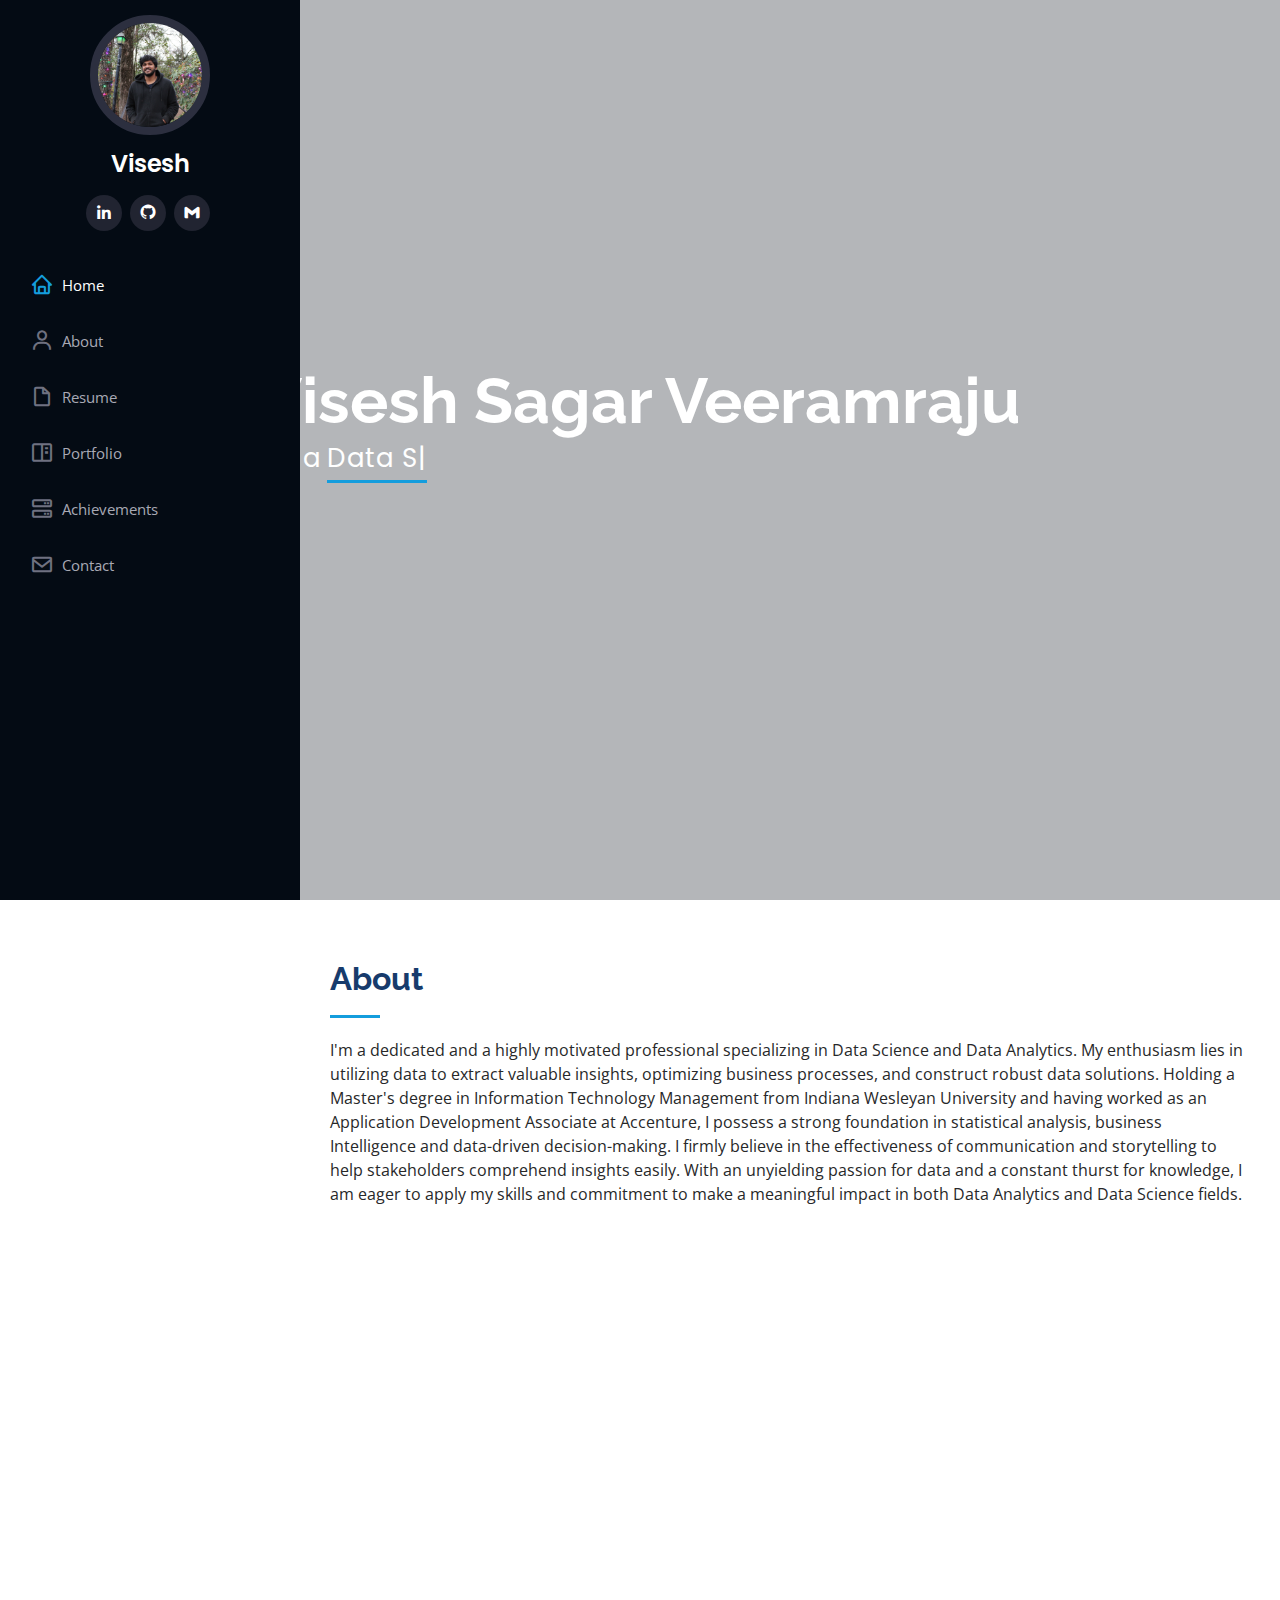
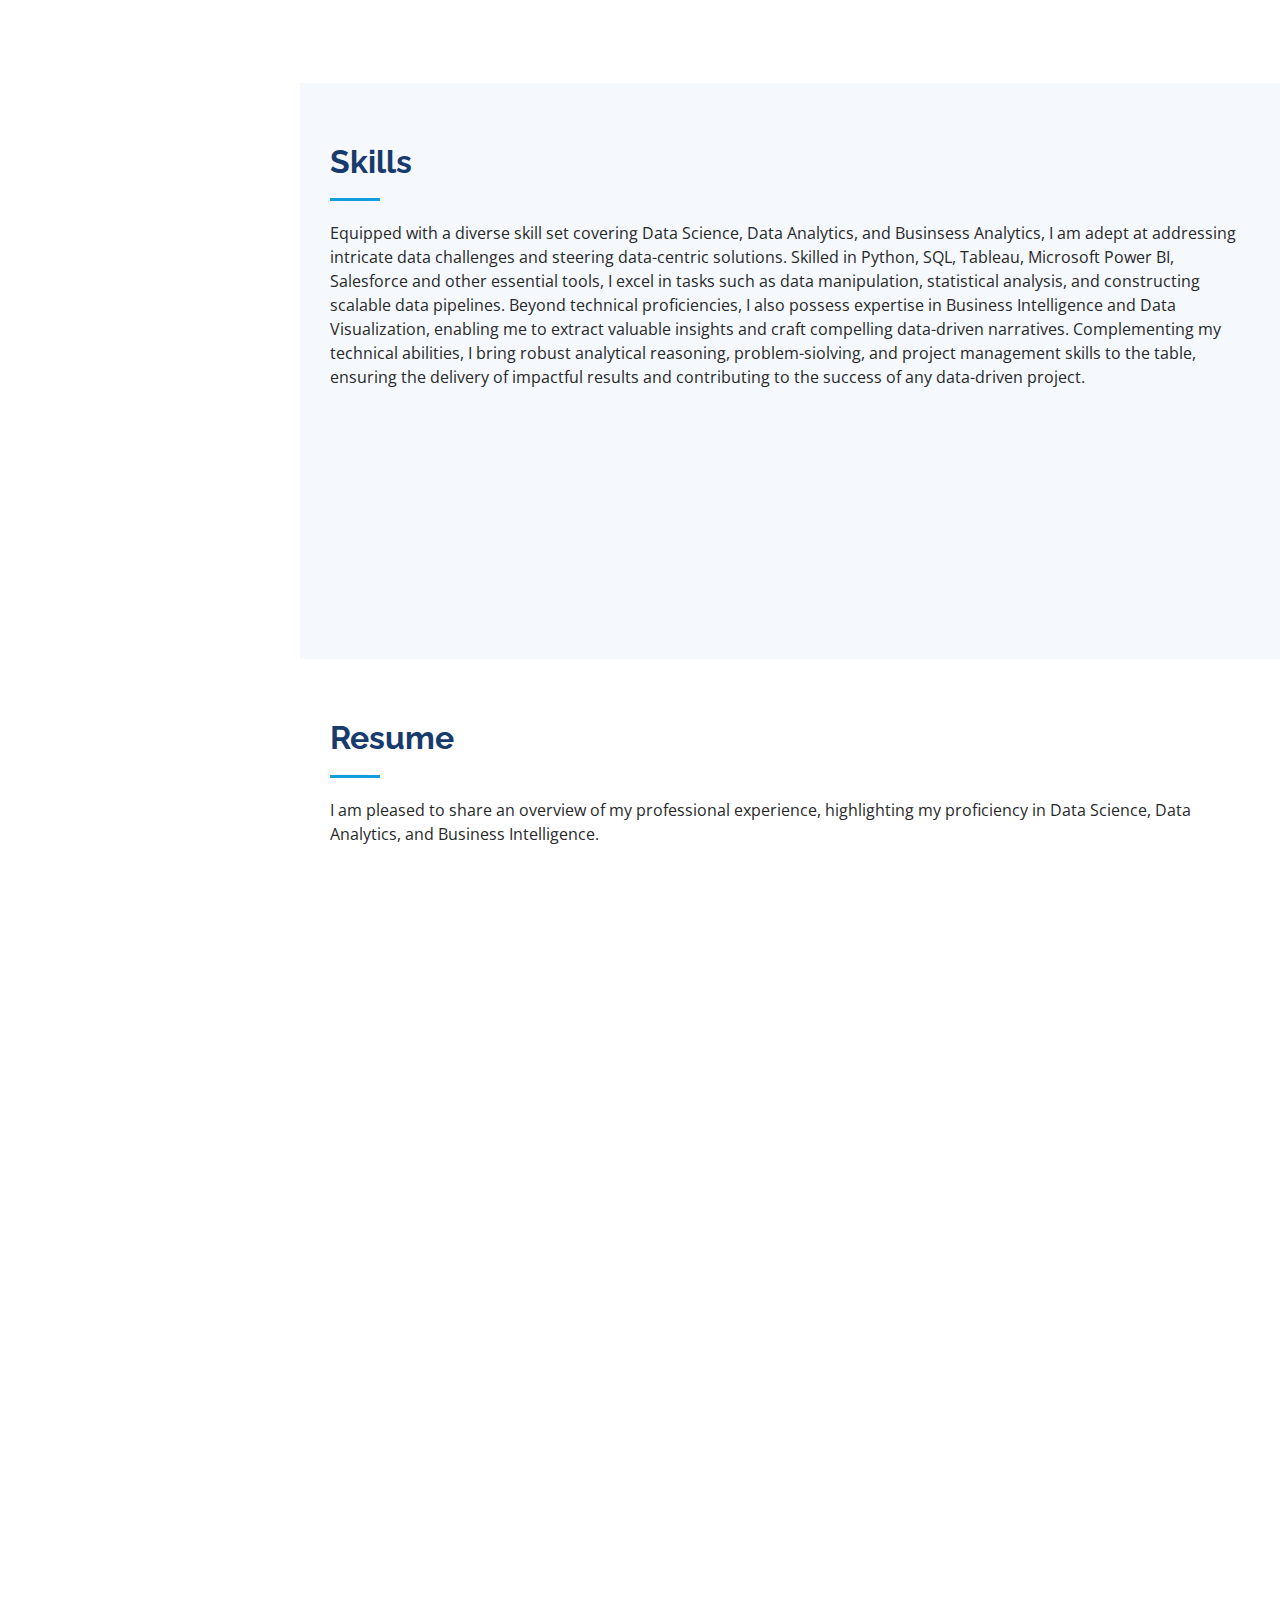
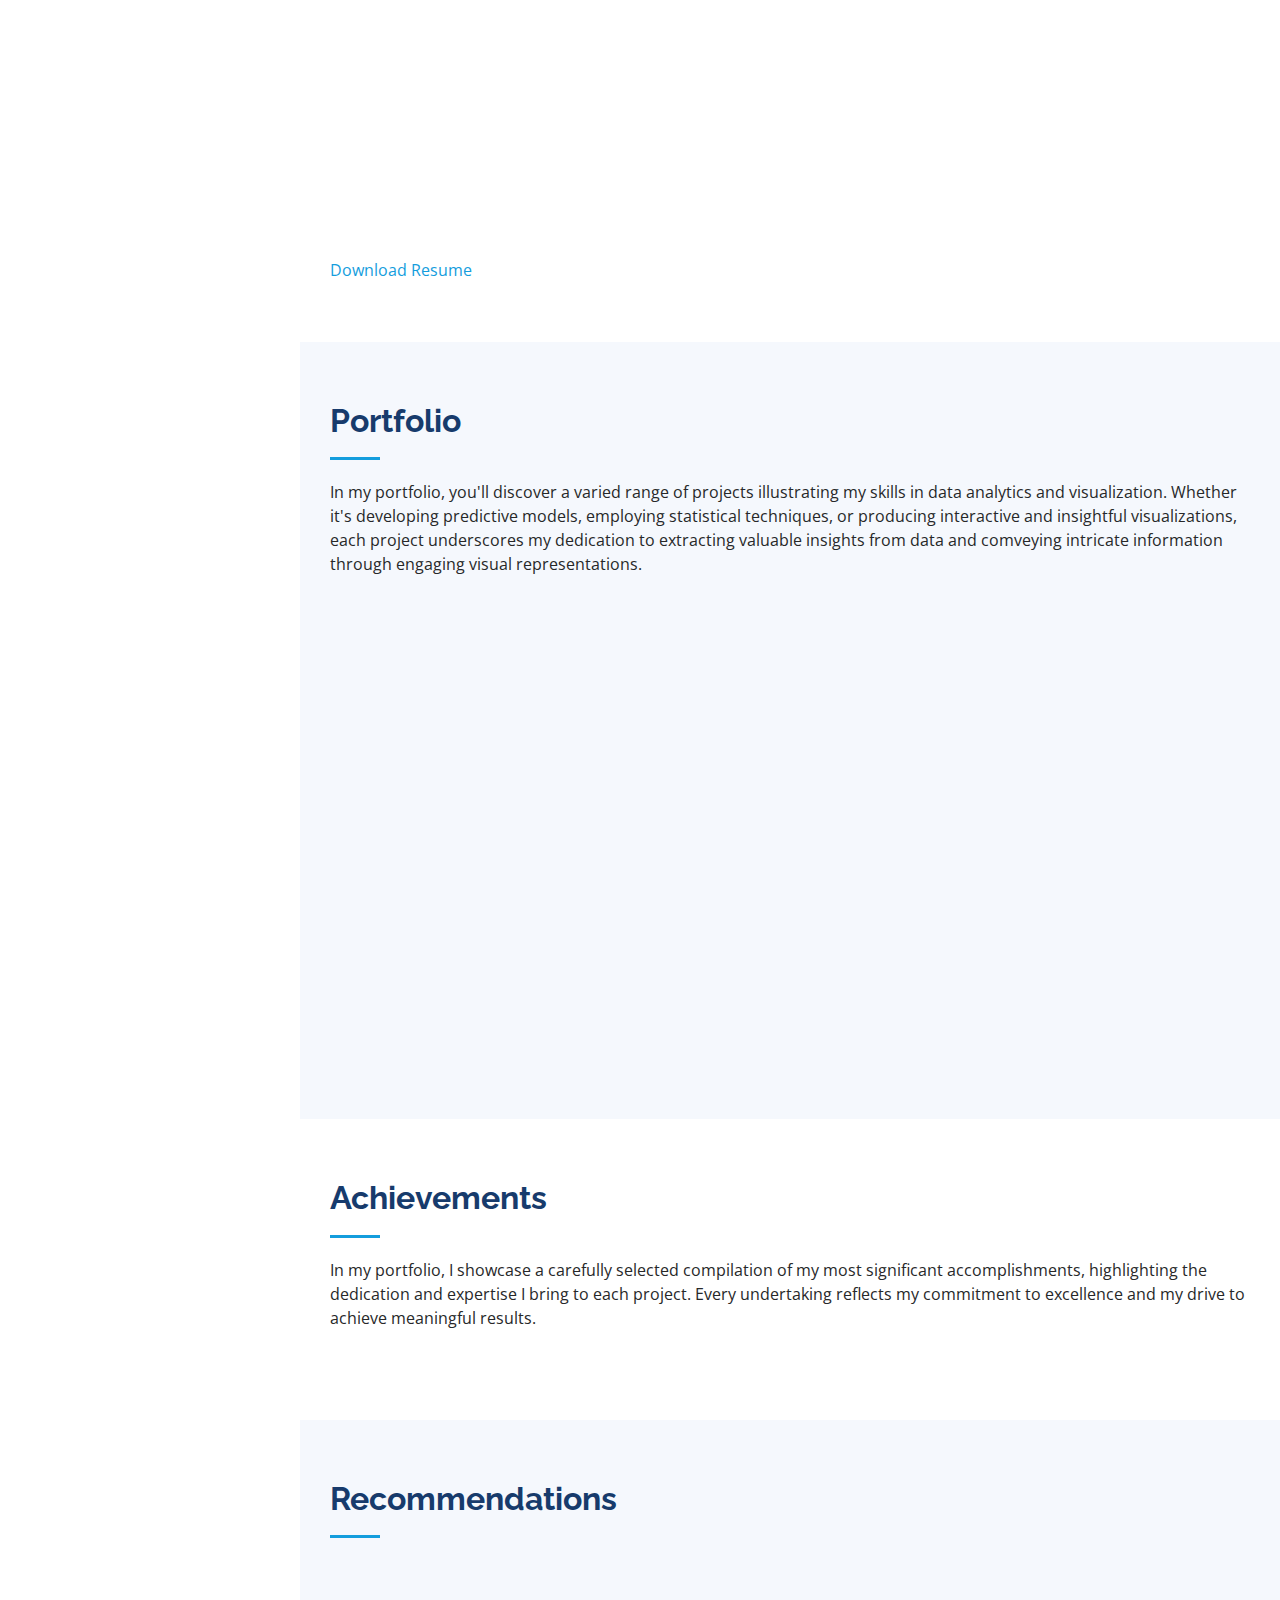
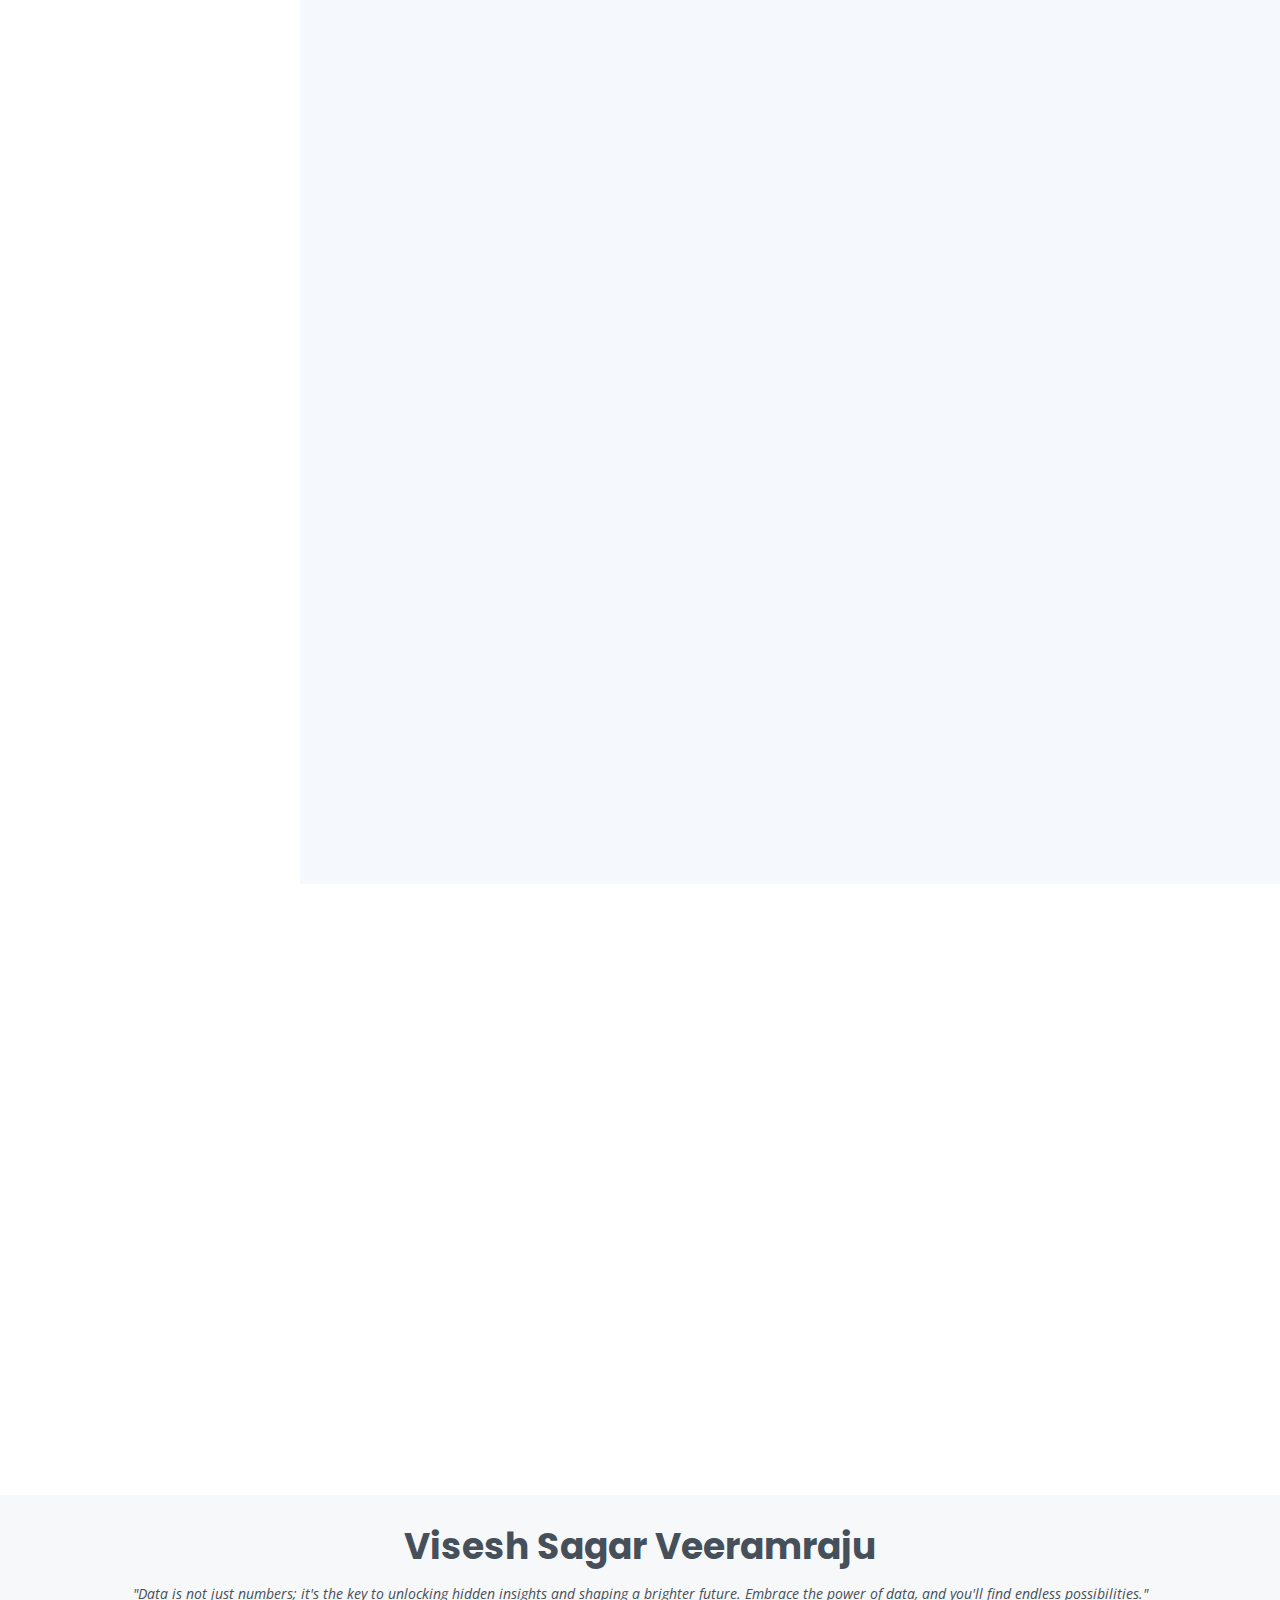
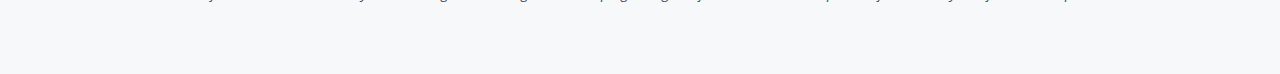
==== commit c6e866fe: "Add files via upload" ====
--- a/index.html
+++ b/index.html
@@ -10,8 +10,8 @@
   <meta content="" name="keywords">
 
   <!-- Favicons -->
-  <link href="assets/img/favicon.png" rel="icon">
-  <link href="assets/img/apple-touch-icon.png" rel="apple-touch-icon">
+  <link href="assets\img\v-alphabet-letter-logo-for-business-and-company-blue-pink-colour-template-for-icon-design-vector.jpg" rel="icon">
+  <link href="assets\img\v-alphabet-letter-logo-for-business-and-company-blue-pink-colour-template-for-icon-design-vector.jpg" rel="apple-touch-icon">
 
   <!-- Google Fonts -->
   <link href="https://fonts.googleapis.com/css?family=Open+Sans:300,300i,400,400i,600,600i,700,700i|Raleway:300,300i,400,400i,500,500i,600,600i,700,700i|Poppins:300,300i,400,400i,500,500i,600,600i,700,700i" rel="stylesheet">
@@ -51,7 +51,7 @@
         <div class="social-links mt-3 text-center">
           <a href="https://www.linkedin.com/in/viseshsagar/" class="linkedin"><i class="bx bxl-linkedin"></i></a>
           <a href="https://github.com/ViseshSagar" class="github"><i class="bx bxl-github"></i></a>
-          <a href="v.visesh.14@gmail.com" class="gmail"><i class="bx bxl-gmail"></i></a>
+          <a href="mailto:v.visesh.14@gmail.com" class="gmail"><i class="bx bxl-gmail"></i></a>
         </div>
       </div>
 
@@ -267,7 +267,7 @@
             </div>
           </div>
           <div className="header__buttons">
-            <a href="ViseshSagar_Veeramraju.pdf" className="btn btn-outline" download>Download Resume
+            <a href="ViseshSagarVeeramraju_Resume.pdf" className="btn btn-outline" download>Download Resume
             </a>
           </div>
         </div>
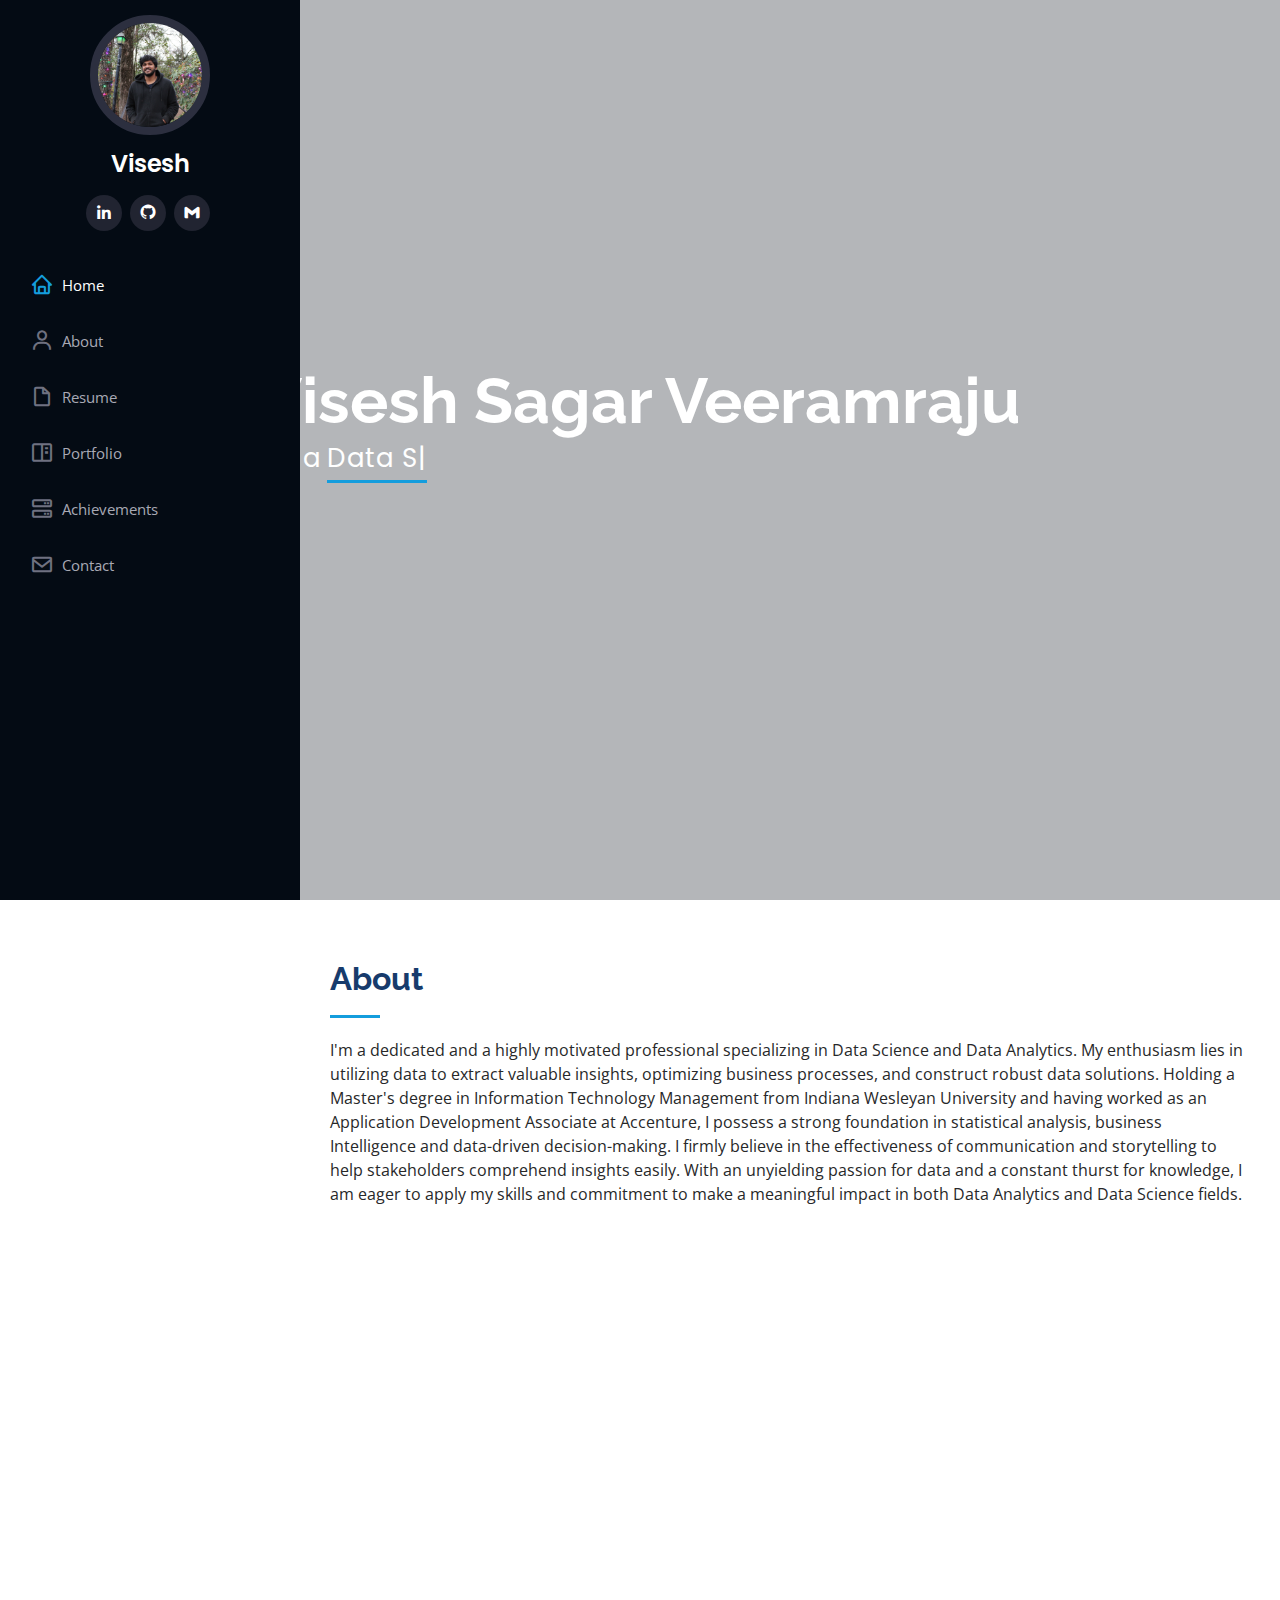
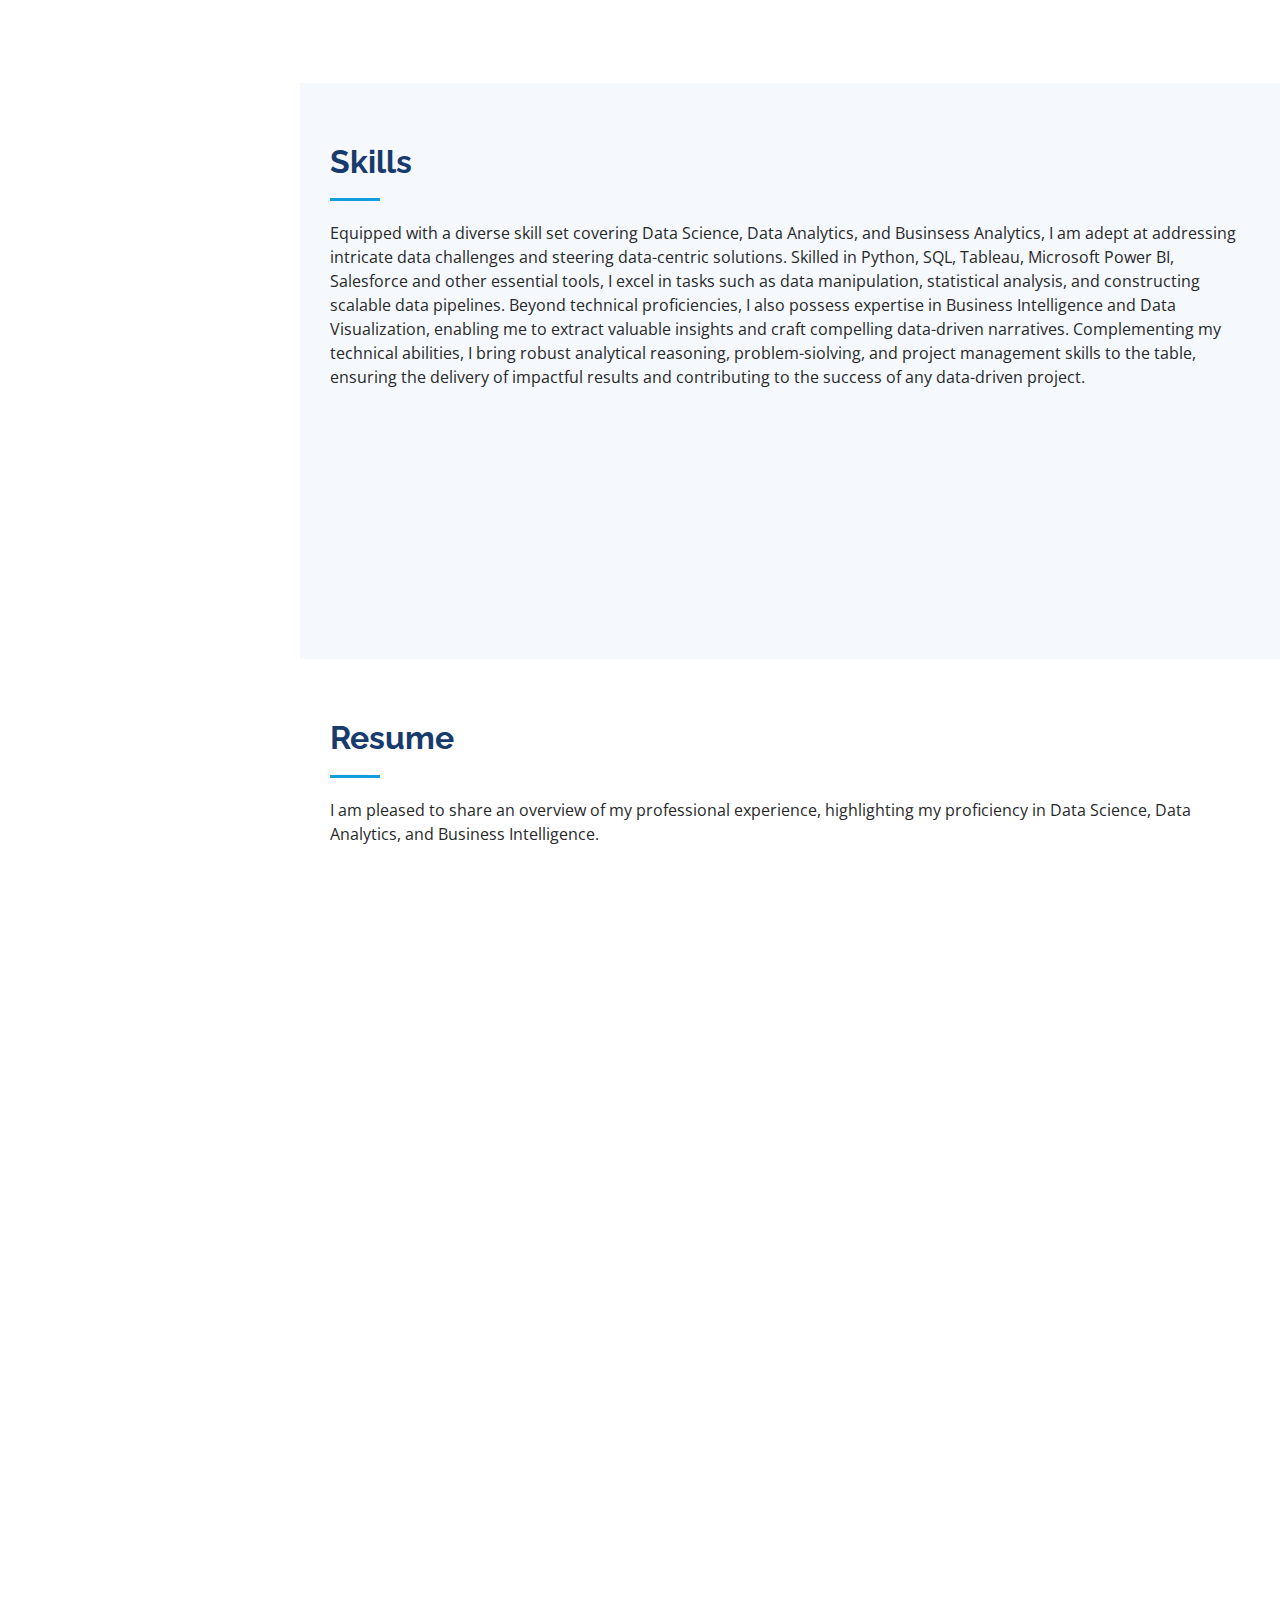
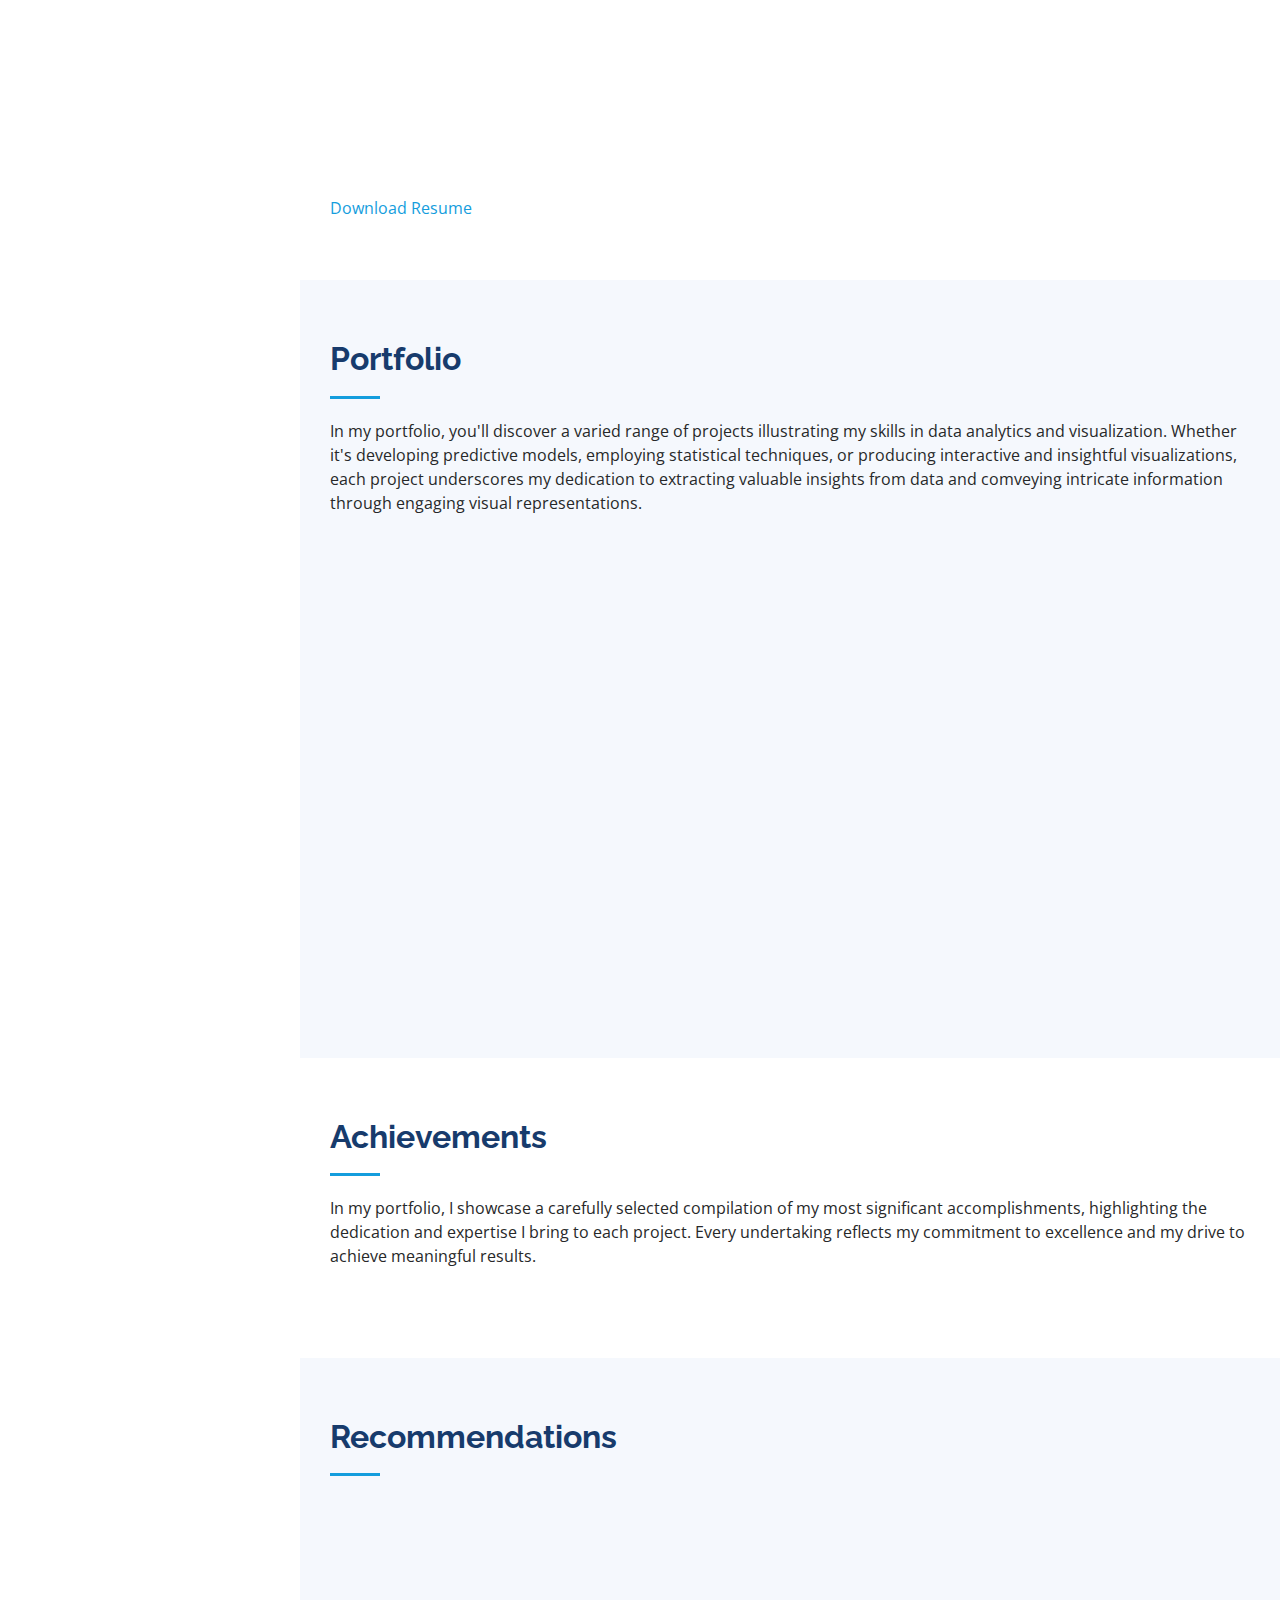
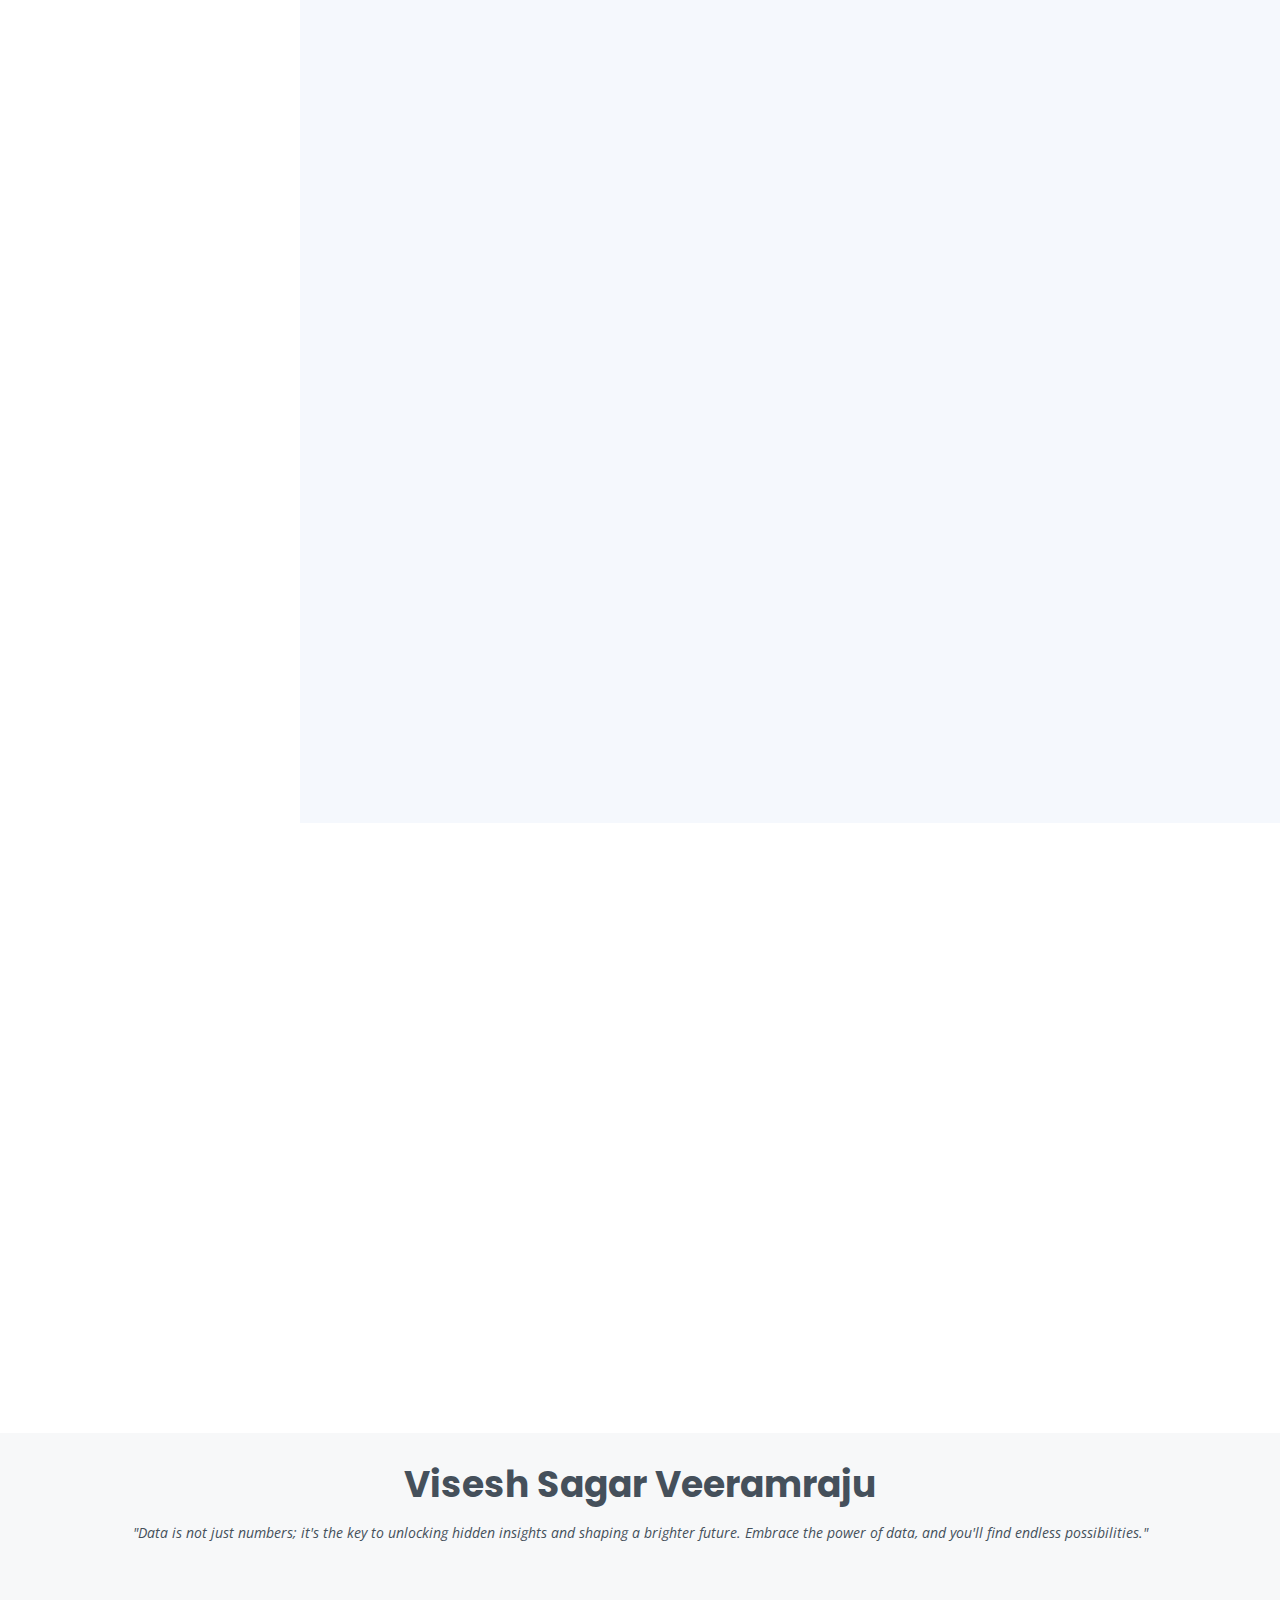
==== commit 7e22131a: "Update index.html" ====
--- a/index.html
+++ b/index.html
@@ -245,24 +245,12 @@
               <h5>2021 - 2022</h5>
               <p><em>Accenture Solutions, Hyderabad, India</em></p>
               <ul>
-                <li>Contributed to major U.S. pharmaceutical clients; collected, analyzed KPIs, and created reports & and visual interactive dashboards using 
-                    data visualization tools, driving business performance solutions.</li>
-                <li>Collaborated in designing scalable full-stack CI/CD pipelines for consumer data utilizing DevOps 
-                    methodologies, including debugging processes to ensure smooth application deployment while fostering innovation.</li>
+                <li>Contributed to major U.S. pharmaceutical clients; collected and analyzed KPIs and created reports & and visual interactive dashboards using data visualization tools (Power BI), driving business performance solutions.</li>
+                <li>Updates aspects of SSRS and Power BI reporting, enhancing report efficiency and leading to a 20% reduction in report generation time.</li>
                 <li>Ensured secure application infrastructure maintenance and server management using UNIX and SQL.</li>
-                <li>Collaborated with cross-functional teams, collecting specifications, analyzing datasets, data cleansing, resolving inconsistencies, 
-                    and troubleshooting complex issues, showcasing strong communication skills.</li>
-                <li>
-                    Efficiently fulfilled over 300 deployment requests through DevOps, yielding 292.5 hours in saved manual deployment labor in a fast-paced development setting.
-                </li>
-                <li> 
-                    Orchestrated setup of 14 application environments, monitored statuses, executed 25+ database refreshes, conducted application cloning, and 
-                    facilitated 20 patch deployments, all contributing to enhanced performance and efficiency.
-                </li>
-                <li>
-                    Directed development and validation of 20+ critical interfaces, reducing run time from 18 to 2 hours and ensuring punctual data delivery 
-                    to stakeholders, further providing timely recommendations.
-                </li>
+                <li>Collaborated with cross-functional teams, collecting specifications, analyzing datasets, data cleansing, resolving inconsistencies, and troubleshooting complex issues, showcasing strong communication skills.</li>
+                <li>Performed data manipulation and cleansing using complex functions such as Pivot tables and XLOOKUP on Excel, which lead to a 13% increase in performance on SQL analysis.</li>
+                <li>Enhanced accuracy in MySQL through advanced data modeling techniques to reduce data discrepancies by 15.3%.</li>
               </ul>
             </div>
           </div>
@@ -637,4 +625,4 @@
 
 </body>
 
-</html>+</html>
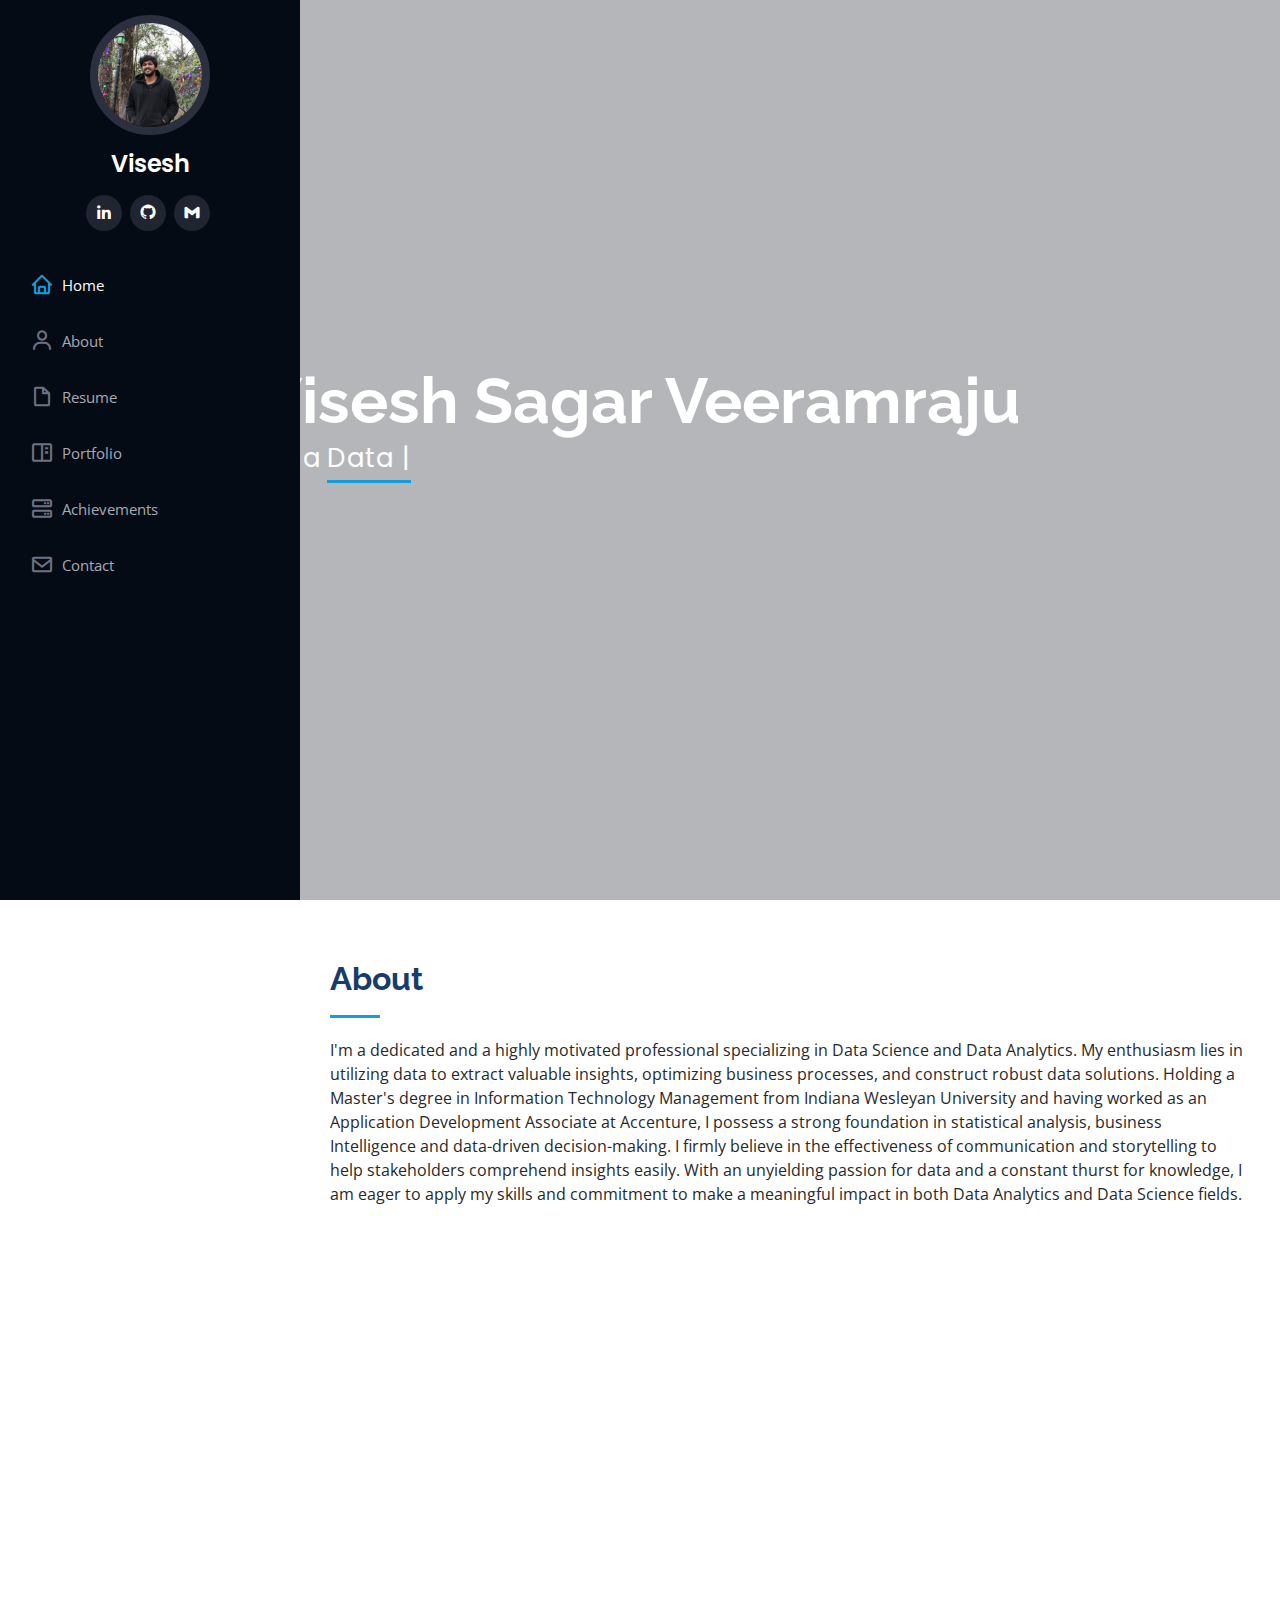
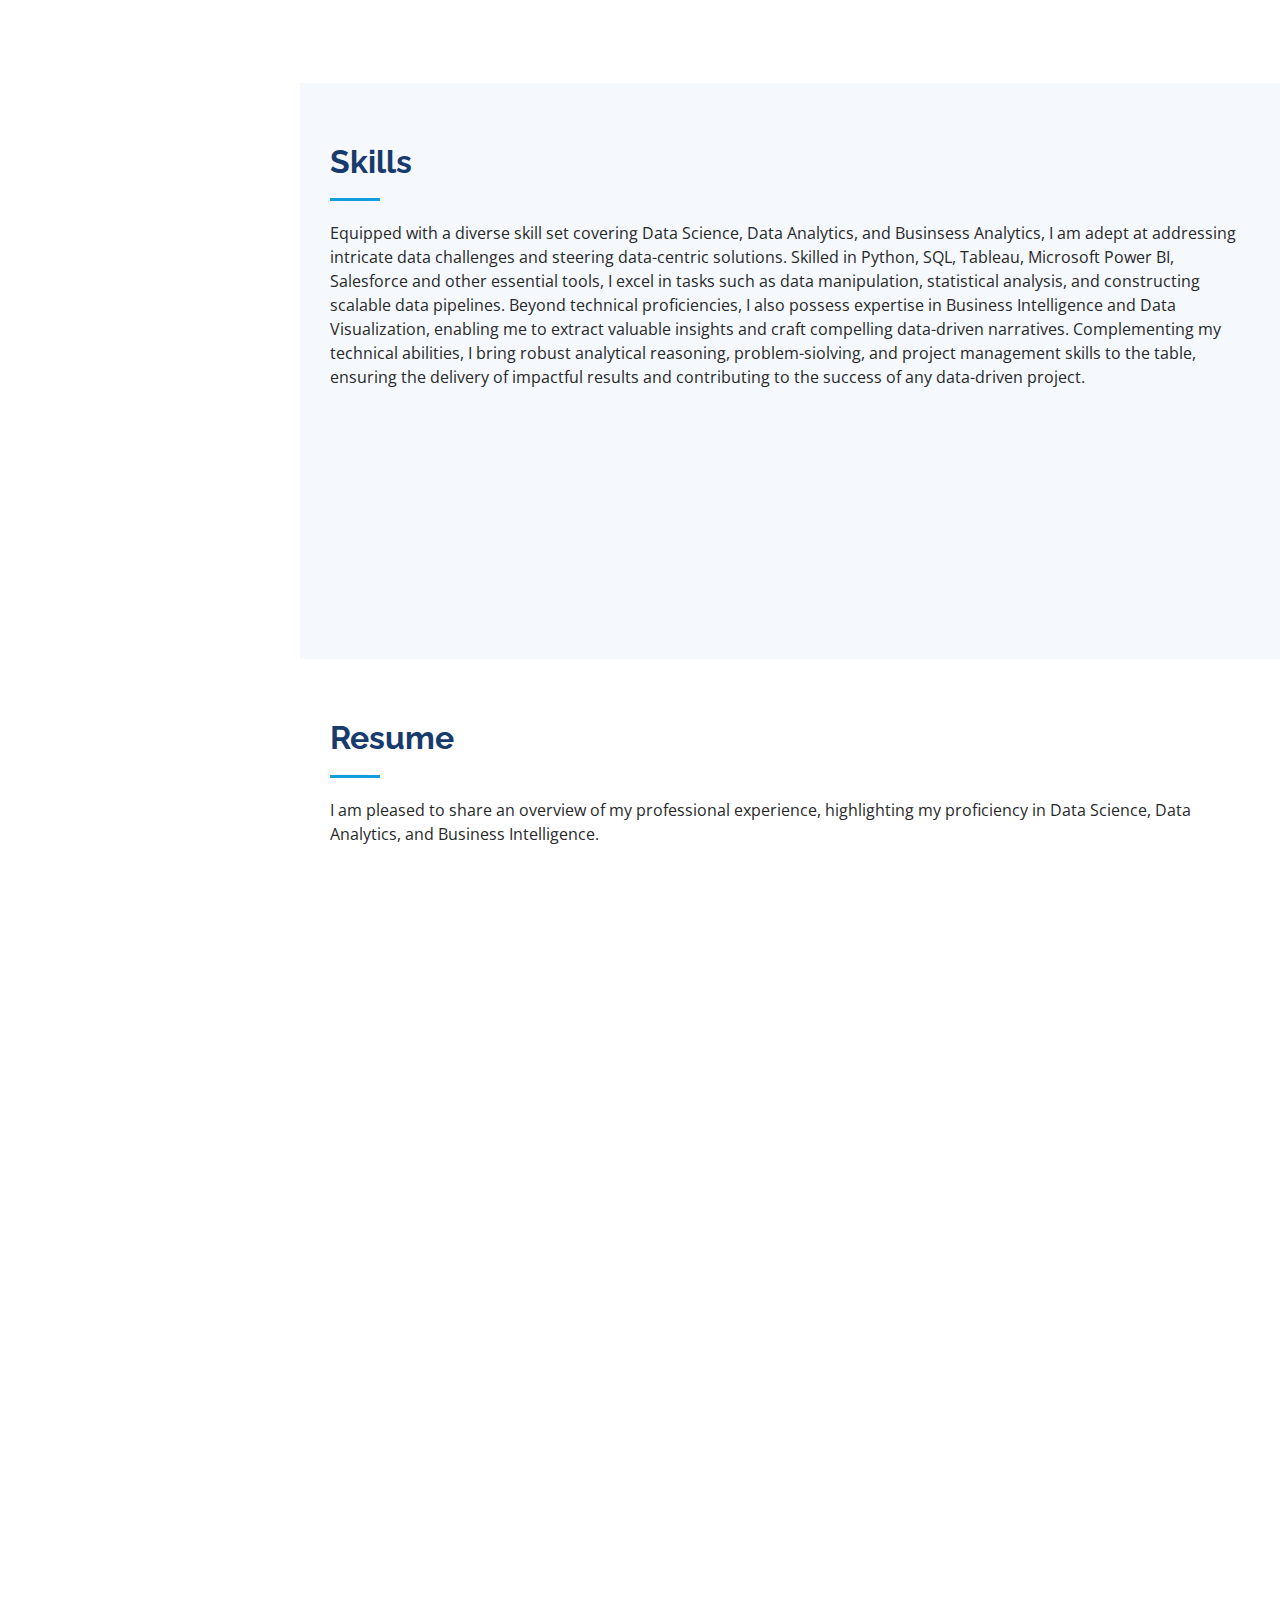
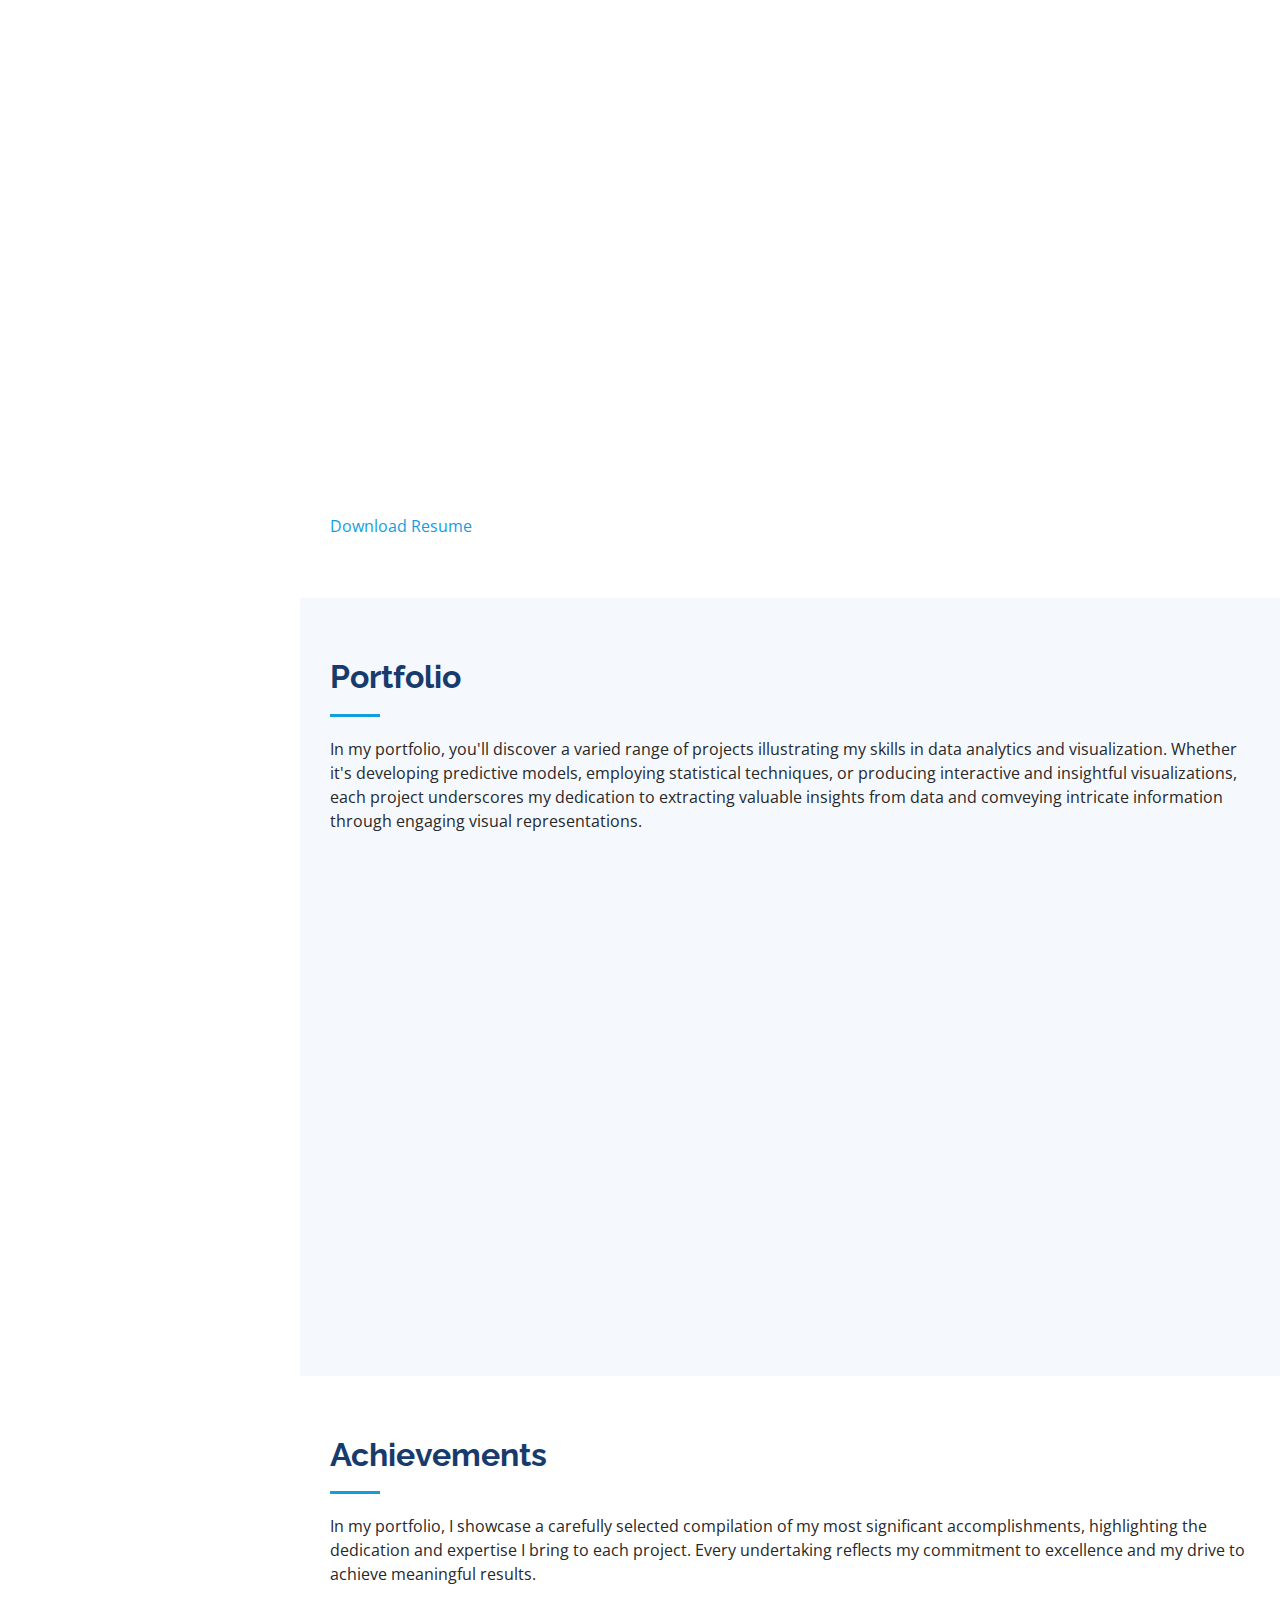
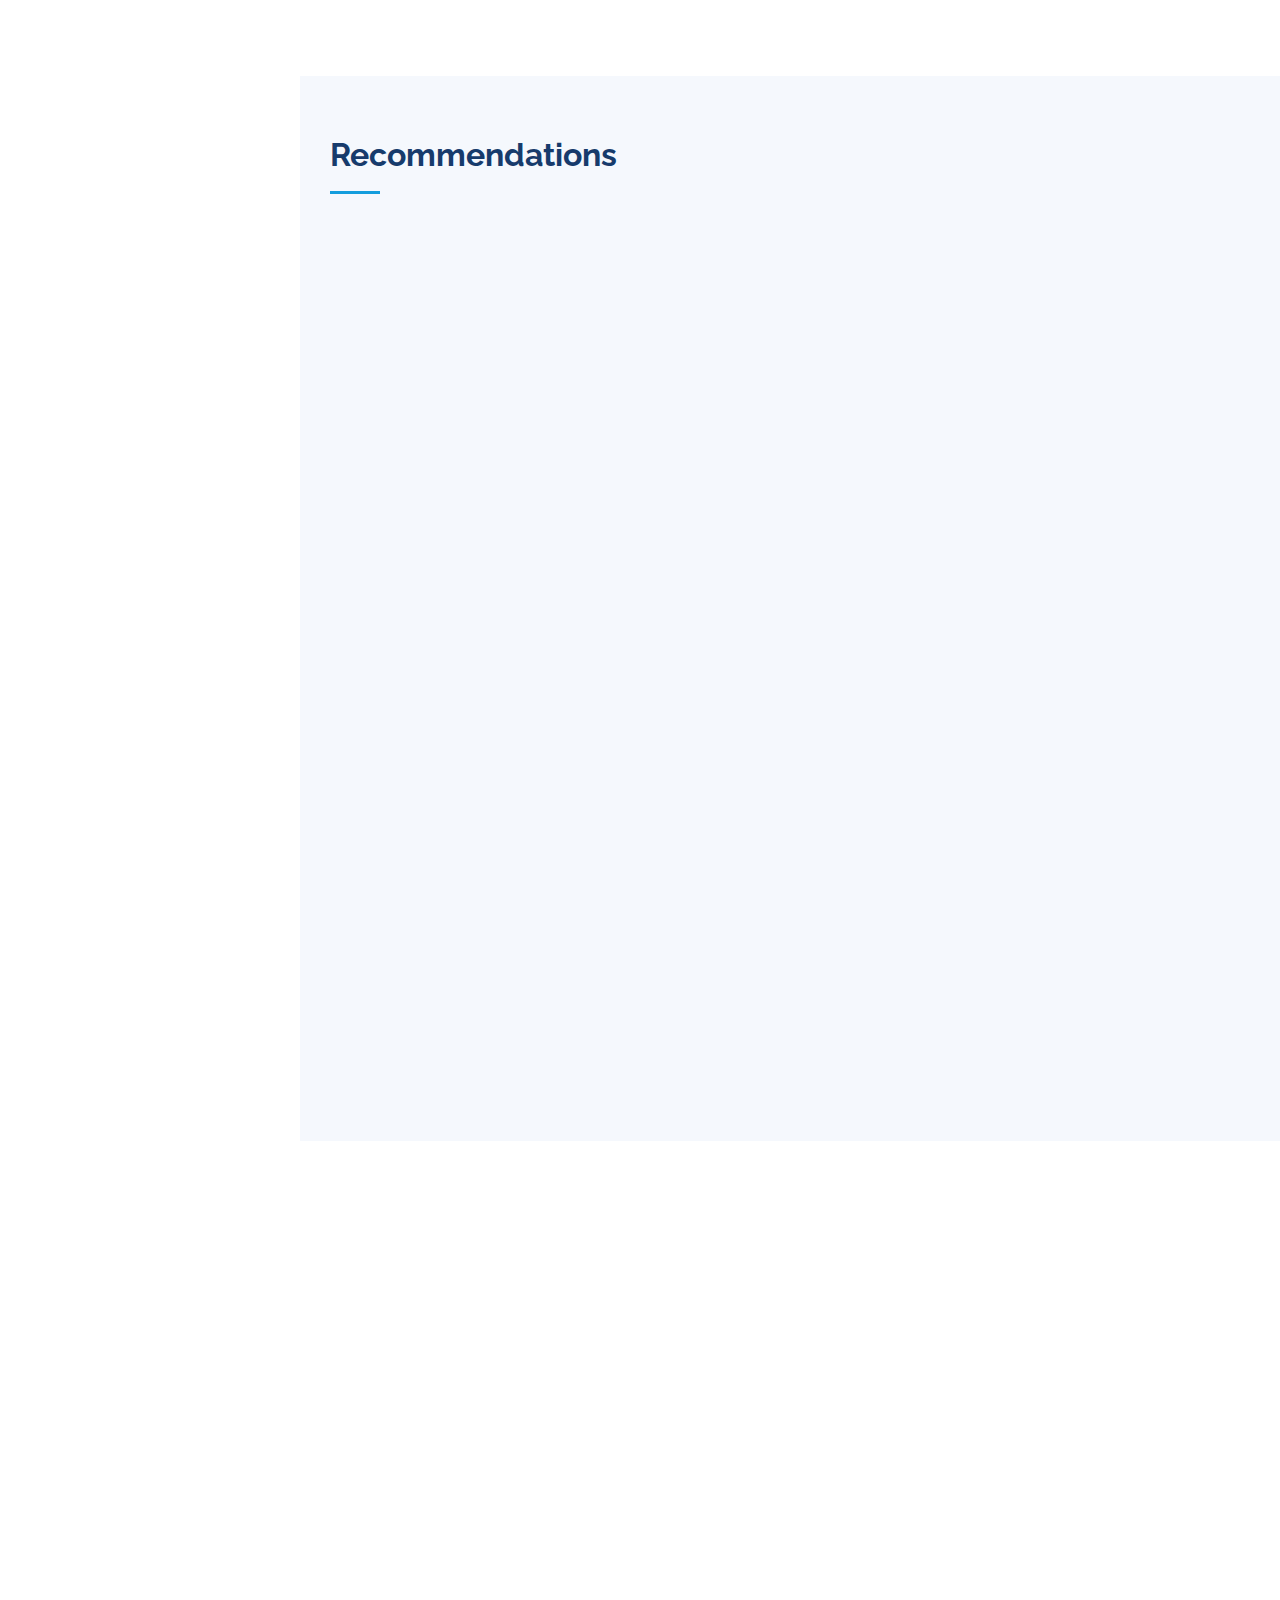
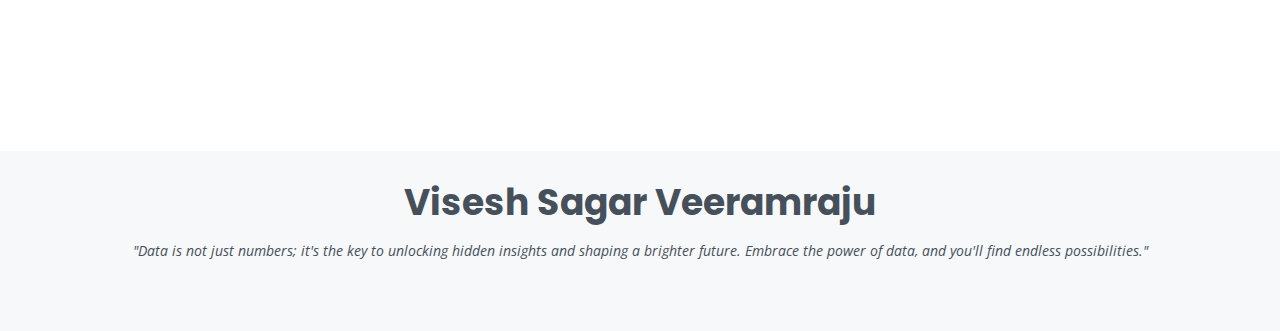
==== commit 2d101260: "Update index.html" ====
--- a/index.html
+++ b/index.html
@@ -241,17 +241,50 @@
           <div class="col-lg-6" data-aos="fade-up" data-aos-delay="100">
             <h3 class="resume-title">Professional Experience</h3>
             <div class="resume-item">
-              <h4>Application Development Associate</h4>
-              <h5>2021 - 2022</h5>
-              <p><em>Accenture Solutions, Hyderabad, India</em></p>
+
+              <h4>Sales Operations Data Analyst Intern</h4>
+              <h5>2024 - Present</h5>
+              <p><em>FastSpring</em></p>
               <ul>
-                <li>Contributed to major U.S. pharmaceutical clients; collected and analyzed KPIs and created reports & and visual interactive dashboards using data visualization tools (Power BI), driving business performance solutions.</li>
-                <li>Updates aspects of SSRS and Power BI reporting, enhancing report efficiency and leading to a 20% reduction in report generation time.</li>
-                <li>Ensured secure application infrastructure maintenance and server management using UNIX and SQL.</li>
-                <li>Collaborated with cross-functional teams, collecting specifications, analyzing datasets, data cleansing, resolving inconsistencies, and troubleshooting complex issues, showcasing strong communication skills.</li>
-                <li>Performed data manipulation and cleansing using complex functions such as Pivot tables and XLOOKUP on Excel, which lead to a 13% increase in performance on SQL analysis.</li>
-                <li>Enhanced accuracy in MySQL through advanced data modeling techniques to reduce data discrepancies by 15.3%.</li>
+                <li>Created automated dashboards and reports in Google Sheets and Looker Studio, presenting FastSpring’s GTM insights to the CEO, CRO, and key stakeholders.</li>
+                <li>Performed complex ad-hoc analyses using SQL, translating insights to stakeholders and guiding strategic decisions, including a $300K NTR deal with IBM.</li>
+                <li>Collaborated weekly with Finance, and Marketing teams to integrate data analytics, driving key leadership decisions on BDR hiring plans in North America and Amsterdam.</li>
+                <li>Leveraged communication skills to present data-driven recommendations to technical and non-technical stakeholders, ensuring clear understanding and business alignment.</li>
+                <li>Utilized Python, NumPy, and Pandas for statistical, exploratory data analysis, including manipulating quarterly BDR sales performance metrics.</li>
+                <li>Used SOQL in Salesforce daily for efficient data extraction and querying.</li>
+                <li>Extracted data from FIVETRAN using Snowflake, performing complex querying and transformations regularly.</li>
+                <li>Used Google Analytics to analyze customer behavior, engagement metrics, and sales funnels on FastSpring's website, delivering insights for improvement.</li>
+                <li>Driven by continuous learning, migrated FastSpring's data from Google Sheets to Looker Studio, producing insightful reports and dashboards in collaboration with the Data Engineering team.</li>
+                <li>Enhanced lead response time by 25% using Salesforce BDR performace data and clustering analysis to refine training and processes.</li>
+                <li>Utilized Google Sheets (Pivot tables, VLOOKUPs) to prepare key sales reports and handle ad-hoc requests daily.</li>
+                <li>Supported cross-functional teams by managing Salesforce account access, monitoring lead routing with LeanData, and enriching account data using SimilarWeb and Lusha.</li>
               </ul>
+              
+              <h4>Associate Data Analyst</h4>
+              <h5>2020 - 2022</h5>
+              <p><em>Accenture</em></p>
+              <ul>
+                <li>Collaborated with Revenue, Sales, and Marketing teams to identify KPIs, analyze data, and integrate findings to enhance business operations.</li>
+                <li>Applied advanced statistical, machine learning techniques, including regression and cluster analysis, to analyze large datasets for Pfizer's revenue department.</li>
+                <li>Developed predictive models based on geographic dynamics and consumer behavior, driving targeted revenue growth strategies.</li>
+                <li>Analyzed customer segmentation, purchasing patterns, and lifetime values to deliver recommendations for maximizing ROI and enhancing customer satisfaction.</li>
+                <li>Created and presented Power BI dashboards on Pfizer's revenue and state-by-state product sales, guiding strategic decisions for non-technical stakeholders.</li>
+                <li>Applied attention to detail by using Python for data analysis and SQL to extract and process data from our database.</li>
+                <li>Performed data manipulation and cleaning using complex functions such as pivot tables, vlookups on Excel, which led to a 13% increase in query performance.</li>
+                <li>Automated data cleaning, validation, and reporting tasks using Python scripts, boosting efficiency and reducing manual workload.</li>
+                <li>I created detailed reports and dashboards that highlighted key metrics and insights, and ensured stakeholders had accurate data for informed decision-making.</li>
+              </ul>
+
+              <h4>Data Analyst</h4>
+              <h5>2019 - 2020</h5>
+              <p><em>Cognizant</em></p>
+              <ul>
+                <li>Gathered data from online server via MYSQL and applied k-means clustering using Python to segment Chinese districts into seven categories based on demographic and behavioral data, enabling the sales ranges estimation.</li>
+                <li>Created 6 automated Tableau dashboards to visualize retail store sale across different cities in China’s 32 provinces, conducted ad-hoc analyses on weekly sales, and improved products allocation strategies to boost sales by 10%.</li>
+                <li>Summarized 14 quarters of KPIs (GMV, MAU/DAU, Revenue) from client’s semi-annual financial report leveraging Excel, enabling comparative analysis of Chinese e-commerce platforms (e.g. TikTok, Alibaba) to guide channel expansion strategies for company executives.</li>
+              </ul>
+              
+              
             </div>
           </div>
           <div className="header__buttons">
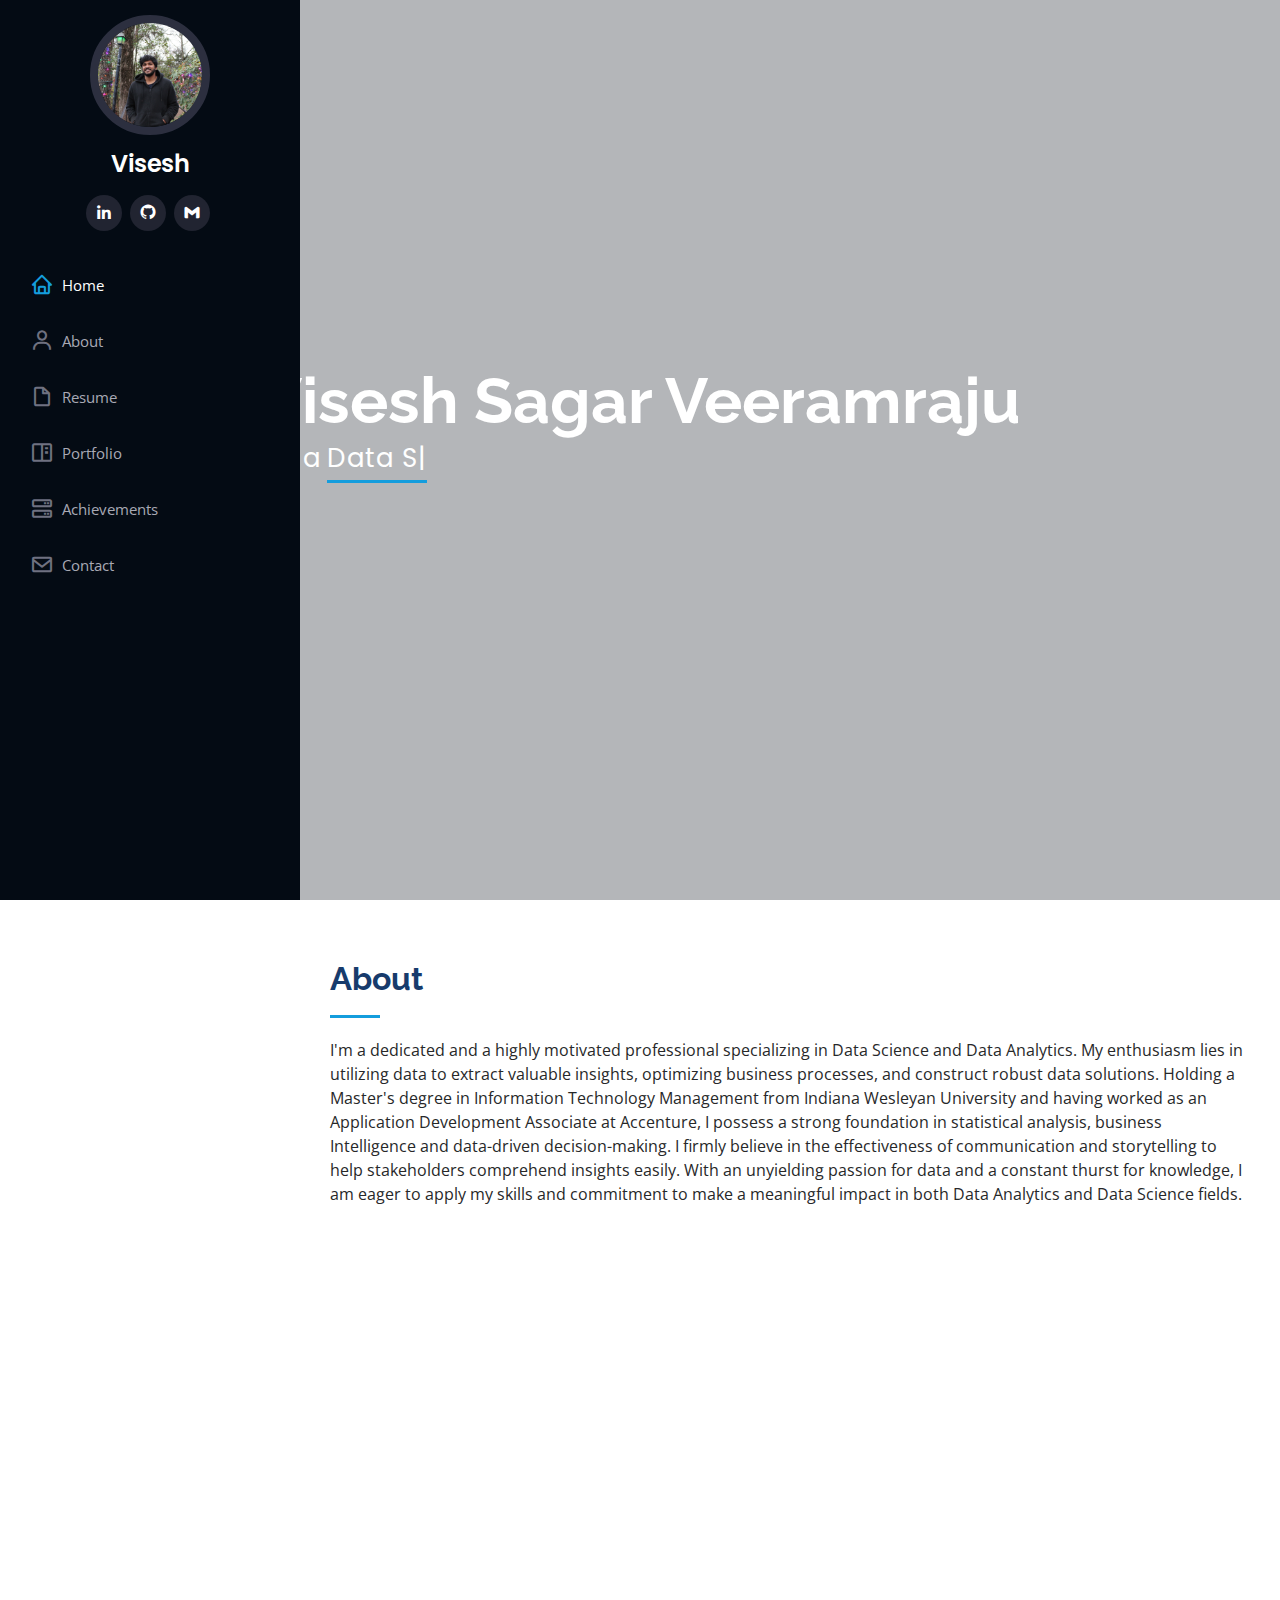
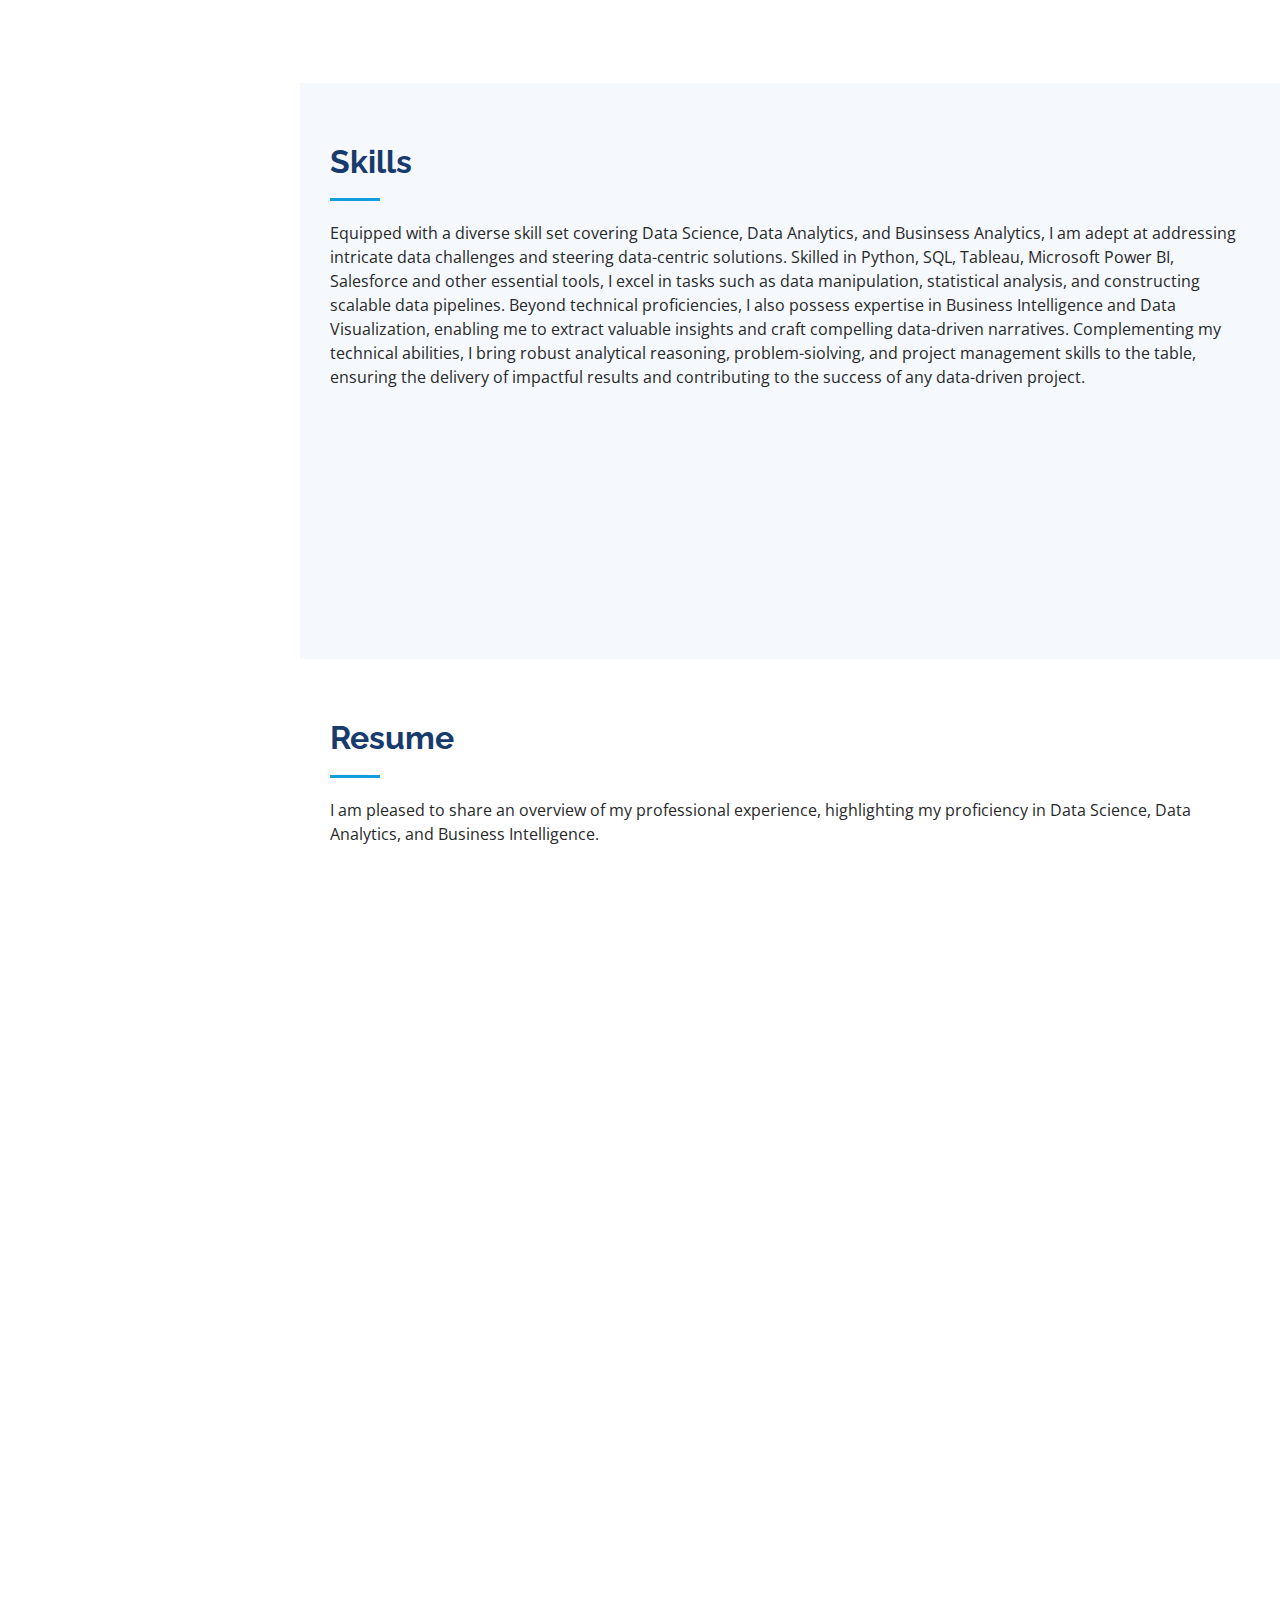
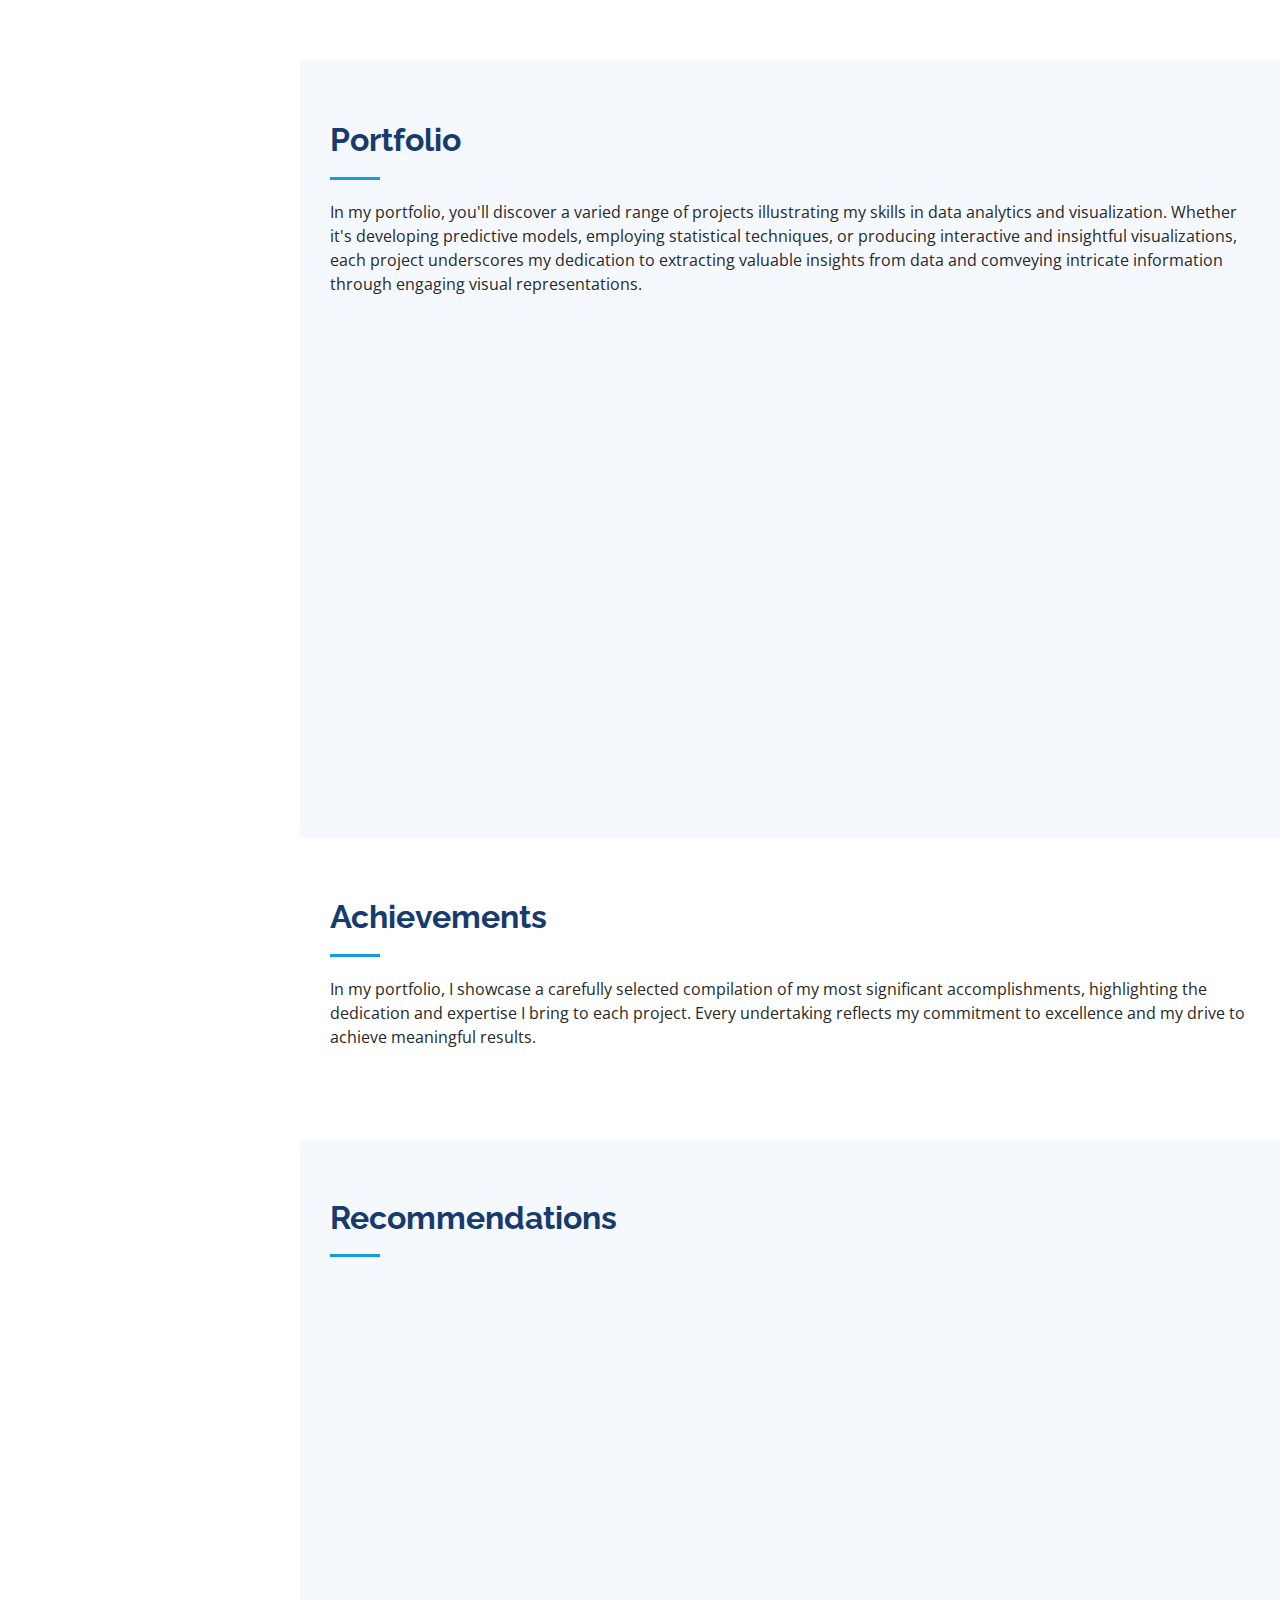
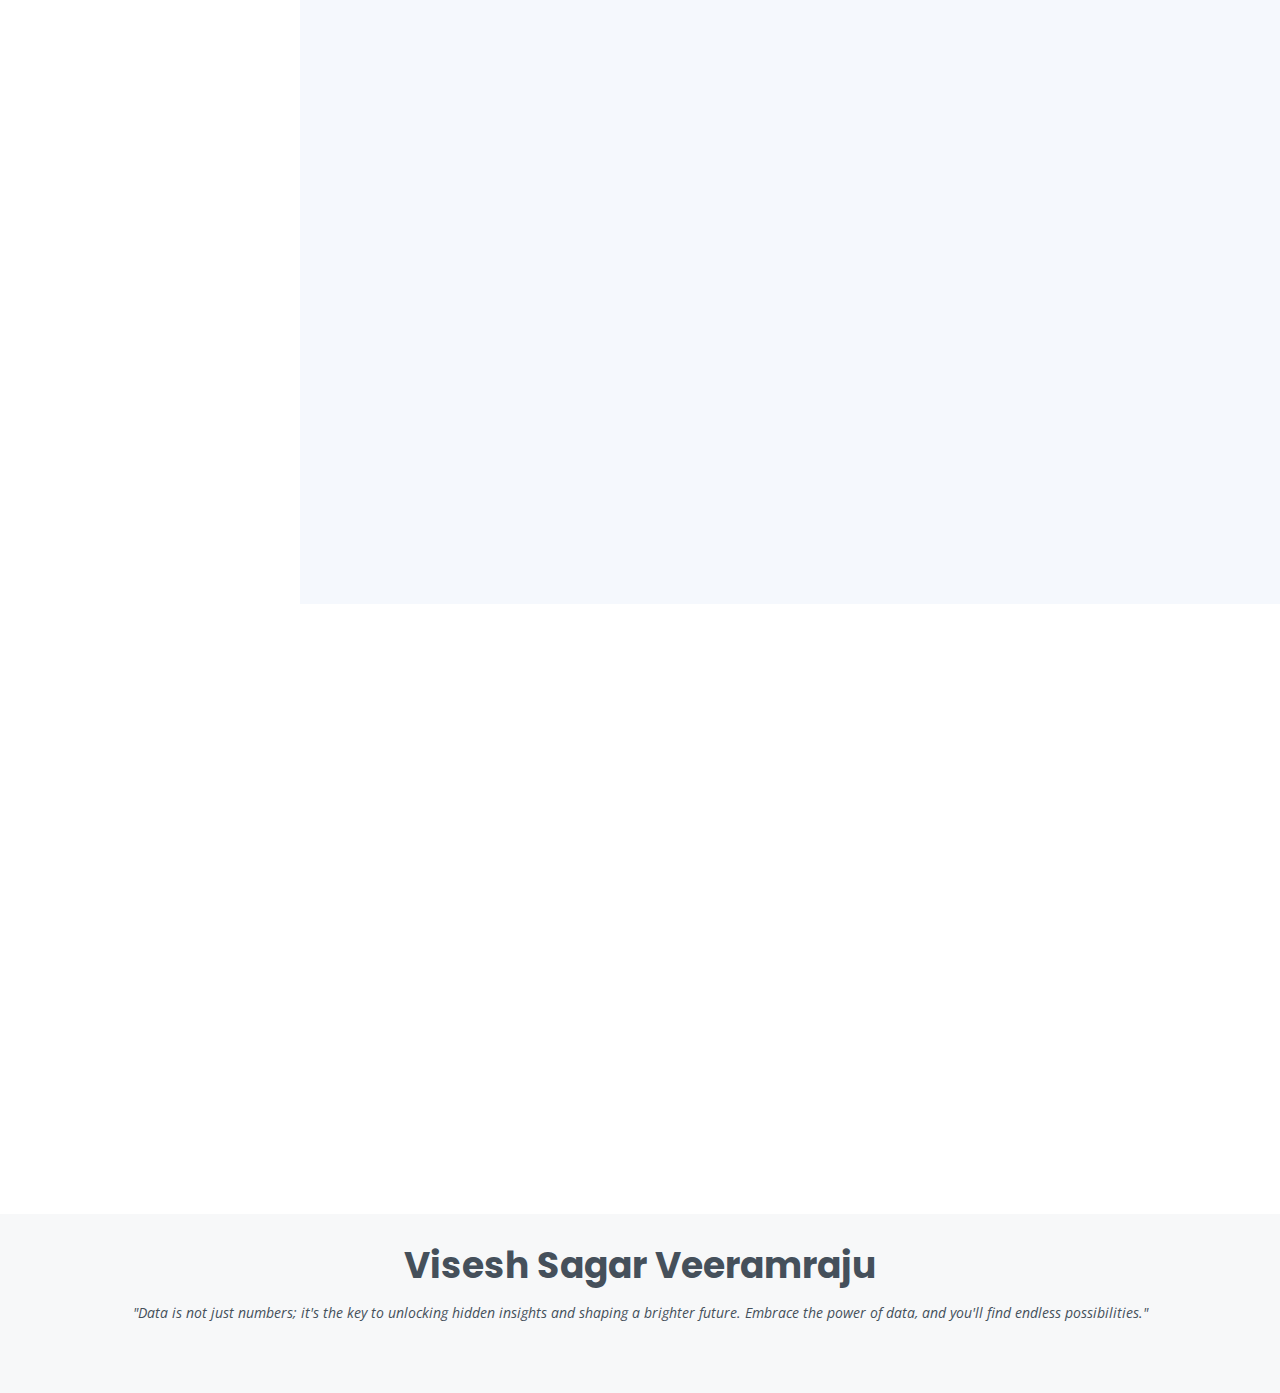
==== commit 3b7128ac: "Update index.html" ====
--- a/index.html
+++ b/index.html
@@ -274,15 +274,6 @@
                 <li>Automated data cleaning, validation, and reporting tasks using Python scripts, boosting efficiency and reducing manual workload.</li>
                 <li>I created detailed reports and dashboards that highlighted key metrics and insights, and ensured stakeholders had accurate data for informed decision-making.</li>
               </ul>
-
-              <h4>Data Analyst</h4>
-              <h5>2019 - 2020</h5>
-              <p><em>Cognizant</em></p>
-              <ul>
-                <li>Gathered data from online server via MYSQL and applied k-means clustering using Python to segment Chinese districts into seven categories based on demographic and behavioral data, enabling the sales ranges estimation.</li>
-                <li>Created 6 automated Tableau dashboards to visualize retail store sale across different cities in China’s 32 provinces, conducted ad-hoc analyses on weekly sales, and improved products allocation strategies to boost sales by 10%.</li>
-                <li>Summarized 14 quarters of KPIs (GMV, MAU/DAU, Revenue) from client’s semi-annual financial report leveraging Excel, enabling comparative analysis of Chinese e-commerce platforms (e.g. TikTok, Alibaba) to guide channel expansion strategies for company executives.</li>
-              </ul>
               
               
             </div>
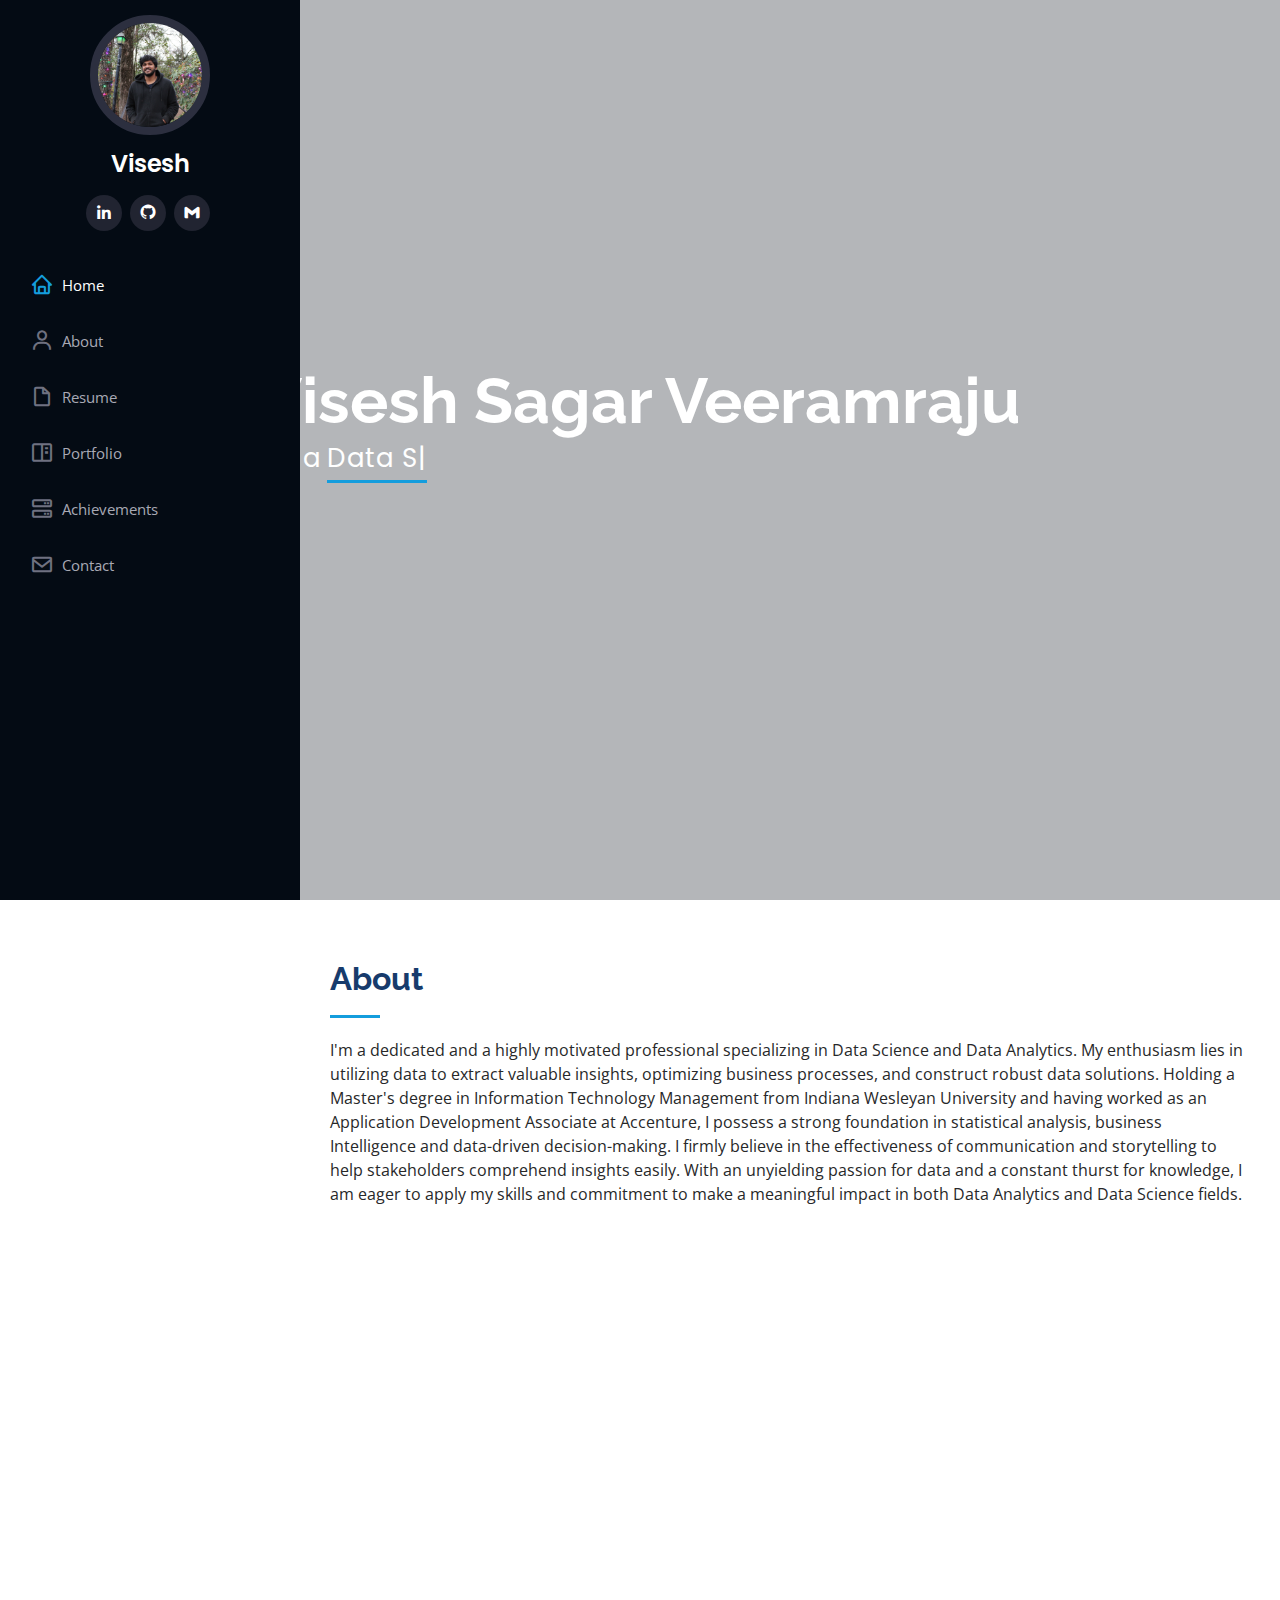
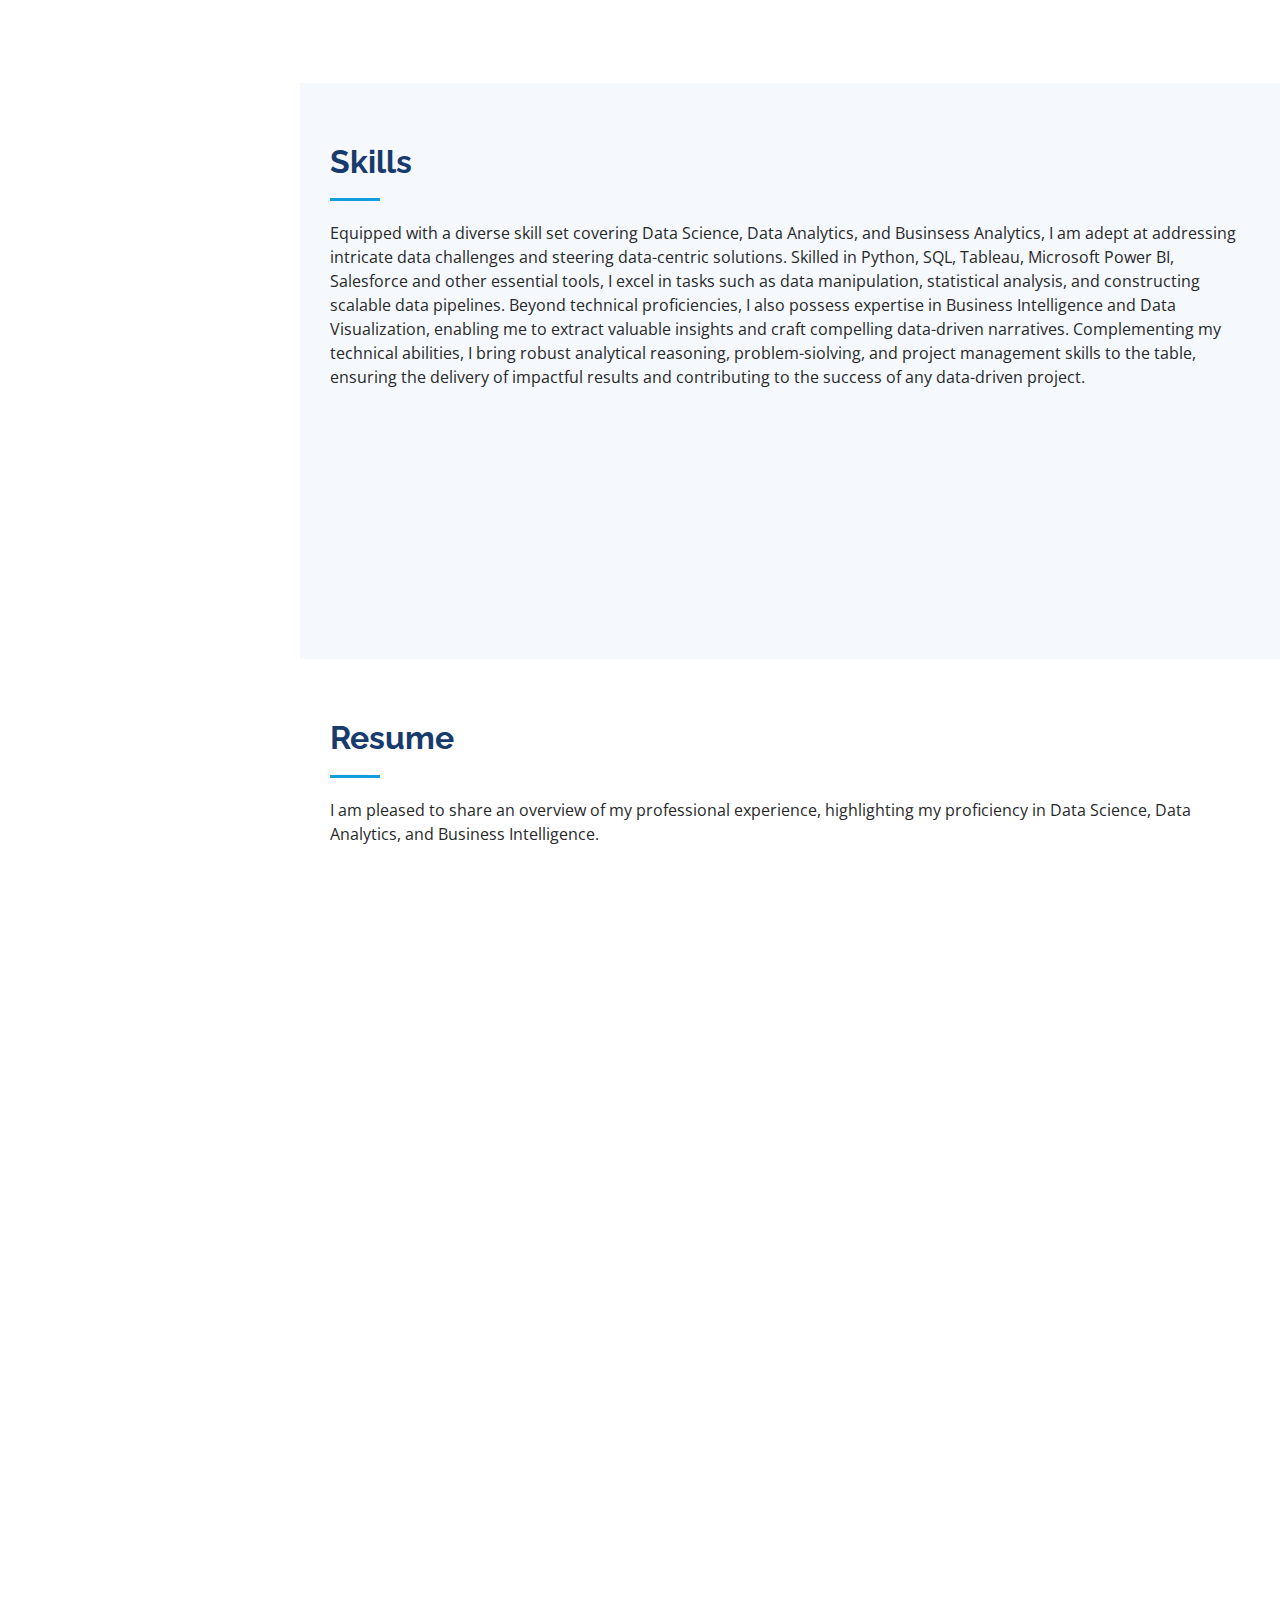
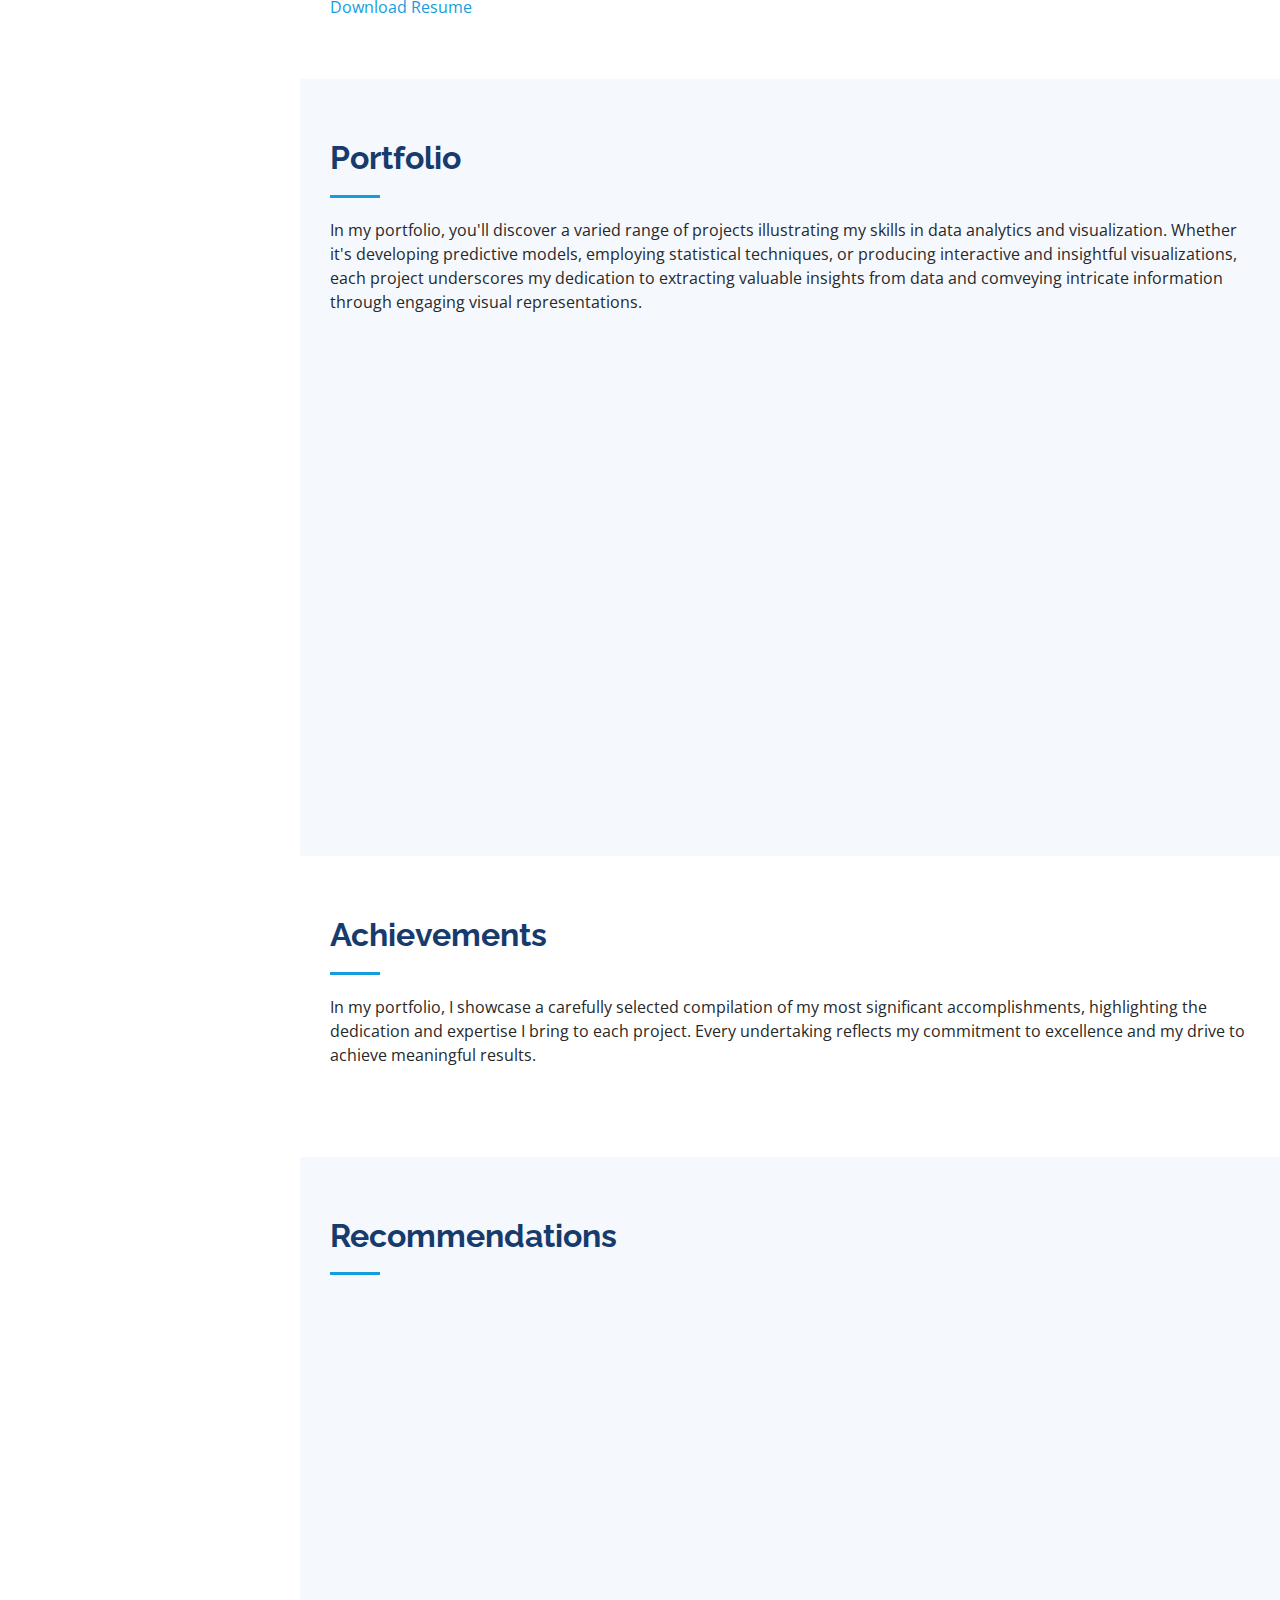
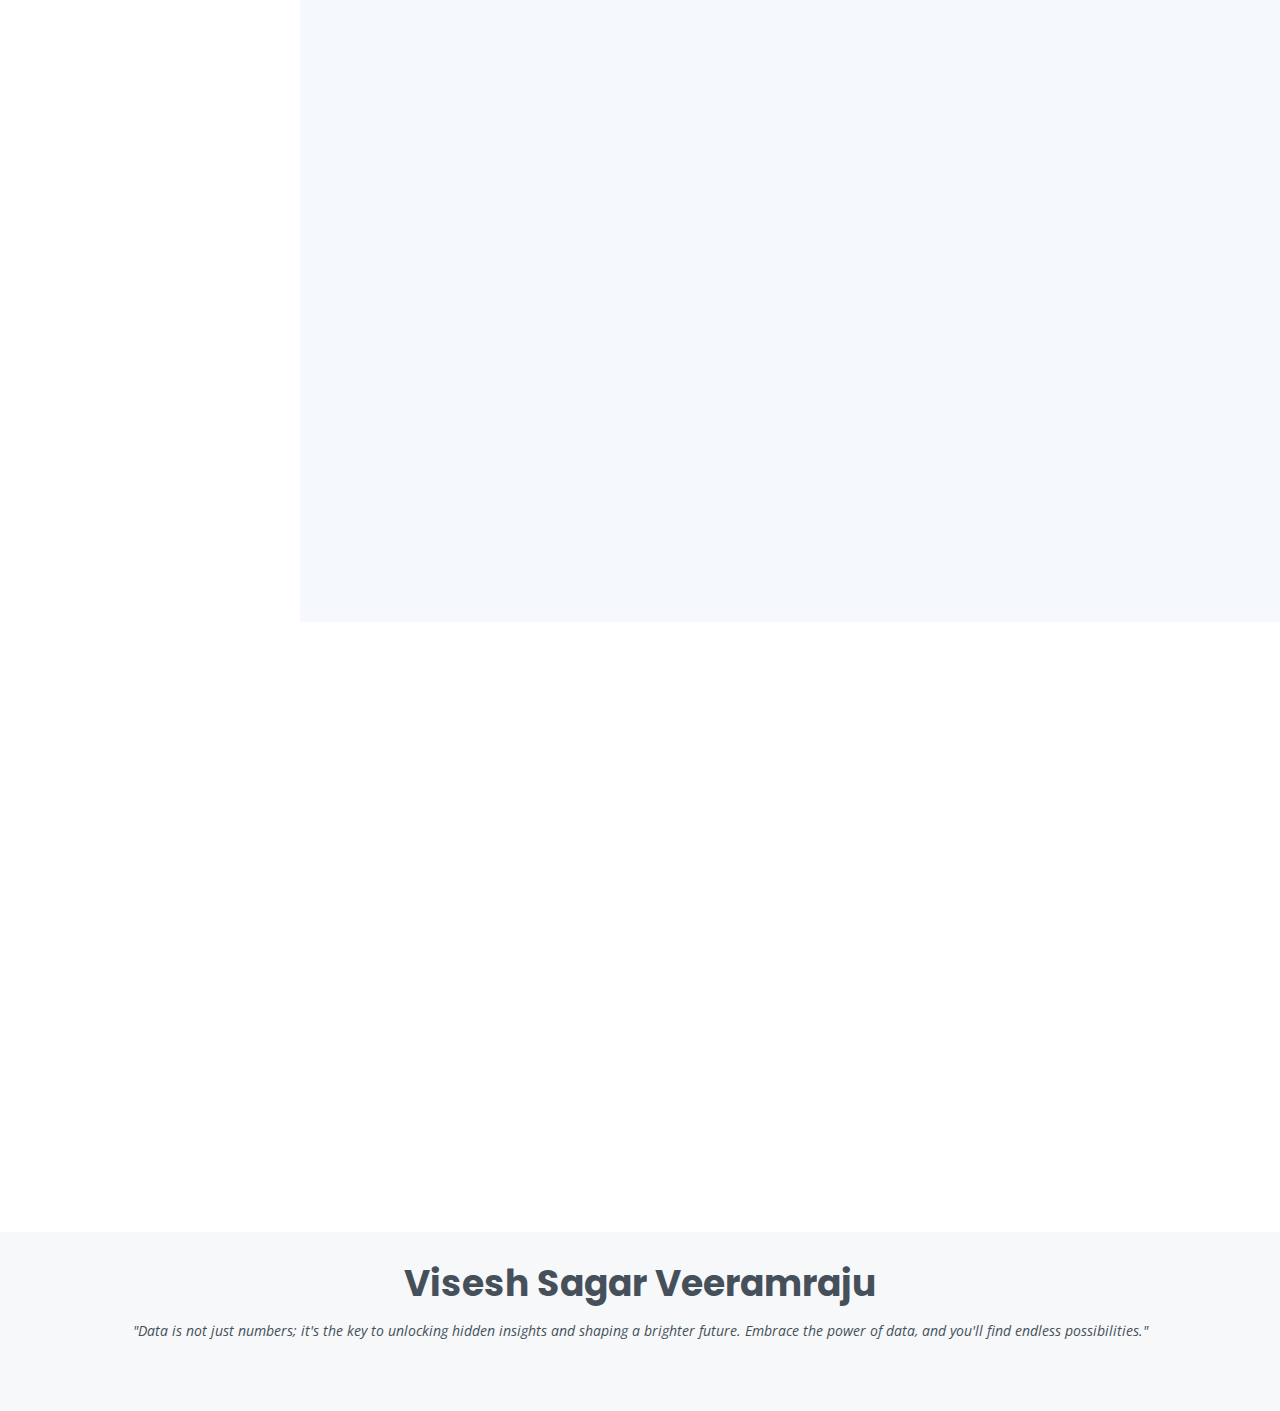
==== commit f487d2e4: "Update index.html" ====
--- a/index.html
+++ b/index.html
@@ -260,7 +260,7 @@
                 <li>Supported cross-functional teams by managing Salesforce account access, monitoring lead routing with LeanData, and enriching account data using SimilarWeb and Lusha.</li>
               </ul>
               
-              <h4>Associate Data Analyst</h4>
+              <h4>Associate Software Engineer - Data Science Analyst</h4>
               <h5>2020 - 2022</h5>
               <p><em>Accenture</em></p>
               <ul>
